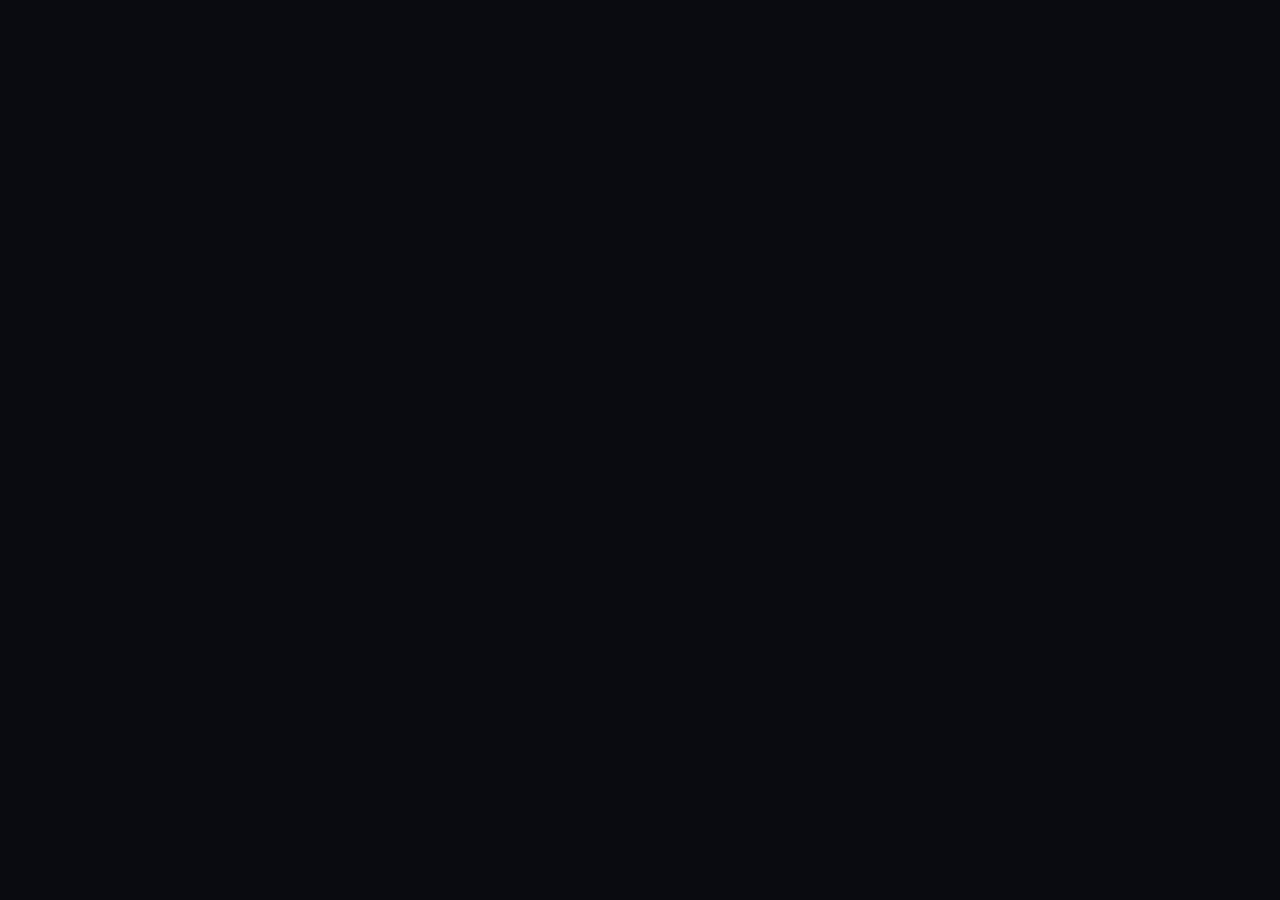
==== index.html @ 3b11a696 "improve mobile responsiveness" ====
<!DOCTYPE html>
<html lang="en" class="antialiased">
<head>
    <meta charset="UTF-8">
    <meta name="viewport" content="width=device-width, initial-scale=1.0">
    <meta
  name="description"
  content="Shopify development, tiktok Ad Account, product research, supplier sourcing, paid advertising, and eCommerce growth systems built to scale modern brands."
/>  

<meta
  name="keywords"
  content="Shopify Development, Meta Ads, TikTok Ads, TikTok Ad Account, Marketing, Product Research, Ecommerce Growth, Ecommerce Agency, Shopify Store Setup, Pakistan Ecommerce Agency"
/>

<meta name="author" content="Ecomify Media" />
    <title>Ecomify Media | eCommerce Growth Architecture</title>
  <link rel="icon" href="favicon.jpeg" />
 
    <script crossorigin src="https://unpkg.com/react@18/umd/react.production.min.js"></script>
    <script crossorigin src="https://unpkg.com/react-dom@18/umd/react-dom.production.min.js"></script>
    
    <script src="https://unpkg.com/@babel/standalone/babel.min.js"></script>
 
    <script src="https://cdn.tailwindcss.com"></script>
    <script>
        tailwind.config = {
            theme: {
                extend: {
                    colors: {
                        bgMain: '#090B10',
                        surface: '#111827',
                        elevated: '#182235',
                        brandBlue: '#2563EB',
                        brandBlueHover: '#1D4ED8',
                        brandBlueGlow: '#60A5FA',
                        brandGreen: '#22C55E',
                        brandGreenGlow: '#4ADE80',
                        brandGreenDark: '#16A34A',
                        textMain: '#F8FAFC',
                        textSec: '#CBD5E1',
                        textMuted: '#64748B',
                    },
                    fontFamily: {
                        sans: ['"Inter"', 'sans-serif'],
                        display: ['"Space Grotesk"', 'sans-serif'],
                    },
                    letterSpacing: {
                        'mega-tight': '-0.05em',
                    }
                }
            }
        }
    </script>

    <!-- Fonts -->
    <link href="https://fonts.googleapis.com/css2?family=Inter:wght@300;400;500&family=Space+Grotesk:wght@300;400;500;600;700&display=swap" rel="stylesheet">

    <!-- GSAP & Lenis -->
    <script src="https://cdnjs.cloudflare.com/ajax/libs/gsap/3.12.2/gsap.min.js"></script>
    <script src="https://cdnjs.cloudflare.com/ajax/libs/gsap/3.12.2/ScrollTrigger.min.js"></script>
    <script src="https://cdn.jsdelivr.net/gh/studio-freight/lenis@1.0.29/bundled/lenis.min.js"></script>

    <style>
        body {
            background-color: #090B10;
            color: #F8FAFC;
            overflow-x: hidden; /* Strict prevention of horizontal scroll */
            cursor: none;
            margin: 0;
            font-family: 'Inter', sans-serif;
            -webkit-font-smoothing: antialiased;
            -moz-osx-font-smoothing: grayscale;
        }

        /* Noise Overlay */
        .noise-overlay {
            position: fixed;
            top: 0; left: 0; width: 100vw; height: 100vh;
            pointer-events: none;
            z-index: 9998;
            opacity: 0.04;
            background-image: url("data:image/svg+xml,%3Csvg viewBox='0 0 200 200' xmlns='http://www.w3.org/2000/svg'%3E%3Cfilter id='noiseFilter'%3E%3CfeTurbulence type='fractalNoise' baseFrequency='0.65' numOctaves='3' stitchTiles='stitch'/%3E%3Cfilter%3E%3Crect width='100%25' height='100%25' filter='url(%23noiseFilter)'/%3E%3C/svg%3E");
        }

        #cursor {
            position: fixed;
            top: 0; left: 0;
            width: 12px; height: 12px;
            background-color: white;
            border-radius: 50%;
            pointer-events: none;
            z-index: 9999;
            transform: translate(-50%, -50%);
            mix-blend-mode: difference;
            will-change: transform, width, height;
            transition: width 0.3s cubic-bezier(0.16, 1, 0.3, 1), 
                        height 0.3s cubic-bezier(0.16, 1, 0.3, 1);
        }

        #cursor.hovered {
            width: 48px;
            height: 48px;
            mix-blend-mode: difference;
            background-color: white;
        }

        /* Hide Scrollbar */
        ::-webkit-scrollbar { width: 0px; background: transparent; }

        /* Premium Service Row Specifics */
        .premium-service-row {
            background: transparent;
        }
        
        @media (prefers-reduced-motion:no-preference) {
            .premium-service-row {
                transition:
                    background-color .45s ease,
                    transform .45s ease;
            }
            
        }
@media (hover: none), (pointer: coarse) {

    body {
        cursor: auto !important;
    }

    #cursor {
        display: none !important;
    }
}
        .proof-item {
    will-change: transform;
}

.proof-item img {
    backface-visibility: hidden;
    transform: translateZ(0);
}
html {
    overflow-x: hidden;
}
    </style>
</head>
<body>
    <div id="root"></div>
    <div className="noise-overlay"></div>

    <script type="text/babel">
        const { useState, useEffect, useRef, useLayoutEffect } = React;

        // --- HOOKS ---

        const useSmoothScroll = () => {
            useEffect(() => {
                const lenis = new Lenis({ duration: 1.2, smooth: true, lerp: 0.1 });
                gsap.registerPlugin(ScrollTrigger);
                function raf(time) { lenis.raf(time); requestAnimationFrame(raf); }
                requestAnimationFrame(raf);
            }, []);
        };

        // const useCursor = () => {
        //     const cursorRef = useRef(null);
        //     useEffect(() => {
        //         const cursor = cursorRef.current;
        //         if(!cursor) return;
                
        //         const moveCursor = (e) => {
        //             cursor.style.transform = `translate(${e.clientX}px, ${e.clientY}px) translate(-50%, -50%)`;
        //         };

        //         const handleMouseOver = (e) => {
        //             const target = e.target.closest('a, button, .hover-trigger, .premium-service-row');
        //             if (target) {
        //                 cursor.classList.add('hovered');
        //             } else {
        //                 cursor.classList.remove('hovered');
        //             }
        //         };

        //         window.addEventListener('mousemove', moveCursor);
        //         window.addEventListener('mouseover', handleMouseOver);
        //         return () => {
        //             window.removeEventListener('mousemove', moveCursor);
        //             window.removeEventListener('mouseover', handleMouseOver);
        //         };
        //     }, []);
        //     return cursorRef;
        // };
const useCursor = () => {
    const cursorRef = useRef(null);

    useEffect(() => {
        const isTouchDevice =
            window.matchMedia("(hover: none)").matches ||
            navigator.maxTouchPoints > 0;

        const cursor = cursorRef.current;

        if (!cursor) return;

        // Mobile & tablet
        if (isTouchDevice) {
            cursor.style.display = "none";
            document.body.style.cursor = "auto";
            return;
        }

        // Desktop only
        const moveCursor = (e) => {
            cursor.style.transform =
                `translate(${e.clientX}px, ${e.clientY}px) translate(-50%, -50%)`;
        };

        const handleMouseOver = (e) => {
            const target = e.target.closest(
                "a, button, .hover-trigger, .premium-service-row"
            );

            if (target) {
                cursor.classList.add("hovered");
            } else {
                cursor.classList.remove("hovered");
            }
        };

        window.addEventListener("mousemove", moveCursor);
        window.addEventListener("mouseover", handleMouseOver);

        return () => {
            window.removeEventListener("mousemove", moveCursor);
            window.removeEventListener("mouseover", handleMouseOver);
        };
    }, []);

    return cursorRef;
};
        const CustomCursor = () => {
            const cursorRef = useCursor();
            return <div ref={cursorRef} id="cursor" />;
        };

        // --- PREMIUM MAGNETIC BUTTON ---
        const MagneticButton = ({ children, className, brandGreen = false, onClick }) => {
            const ref = useRef(null);
            
            useLayoutEffect(() => {
                const element = ref.current;
                if(!element) return;
                
                const xTo = gsap.quickTo(element, "x", { duration: 0.6, ease: "power3.out" });
                const yTo = gsap.quickTo(element, "y", { duration: 0.6, ease: "power3.out" });
                
                const handleMouseMove = (e) => {
                    const rect = element.getBoundingClientRect();
                    const x = e.clientX - rect.left - rect.width / 2;
                    const y = e.clientY - rect.top - rect.height / 2;
                    xTo(x * 0.35);
                    yTo(y * 0.35);
                };

                const handleMouseLeave = () => {
                    gsap.killTweensOf(element);
                    gsap.to(element, {
                        x: 0,
                        y: 0,
                        duration: 0.45,
                        ease: "power3.out",
                        overwrite: true
                    });
                };

                element.addEventListener("mousemove", handleMouseMove);
                element.addEventListener("mouseleave", handleMouseLeave);
                
                return () => {
                    element.removeEventListener("mousemove", handleMouseMove);
                    element.removeEventListener("mouseleave", handleMouseLeave);
                };
            }, []);

            const baseClass = "relative inline-flex items-center justify-center px-8 py-4 rounded-full border transition-all duration-300 hover-trigger text-sm md:text-base";
           const greenClass = brandGreen
    ? "bg-brandGreenDark border-brandGreen text-white hover:bg-brandGreen hover:scale-105 shadow-[0_0_20px_rgba(34,197,94,0.3)]"
    : "bg-transparent border-brandBlue/70 text-white hover:text-white";
            return (
              <button
    ref={ref}
    className={`${baseClass} ${greenClass} ${className || ''} group overflow-hidden`}
    onClick={onClick}
>
    <span
        className="
            absolute inset-0
            bg-brandBlue
            scale-x-0
            origin-left
            transition-transform
            duration-500
            ease-out
            group-hover:scale-x-100
        "
    />

    <span className="relative z-10 flex items-center gap-3">
        {children}

        <span className="
            transition-transform
            duration-300
            group-hover:translate-x-1
        ">
            →
        </span>
    </span>
</button>
            );
        };

        // --- SECTIONS ---

        // FIXED MOBILE NAV COMPONENT (USING BUTTON)
        const MorphingNavTrigger = ({ isOpen, setIsOpen }) => {

            const btnRef = useRef(null);
            const line1 = useRef(null);
            const line2 = useRef(null);

            useLayoutEffect(() => {
                const l1 = line1.current;
                const l2 = line2.current;
                if (!l1 || !l2) return;

                // State Machine Logic for Morphing
                const duration = 0.35;
               const ease = "power3.inOut";

                if (isOpen) {
                    // Morph to X
                   gsap.to(l1, {
    y: 5,
    rotation: 45,
    width: 24,
    duration: 0.5,
    ease
});

gsap.to(l2, {
    y: -5,
    rotation: -45,
    width: 24,
    duration: 0.5,
    ease
});
                  
                } else {
    gsap.to(l1, {
        y: 0,
        rotation: 0,
        width: 24,
        duration: 0.5,
        ease
    });

    gsap.to(l2, {
        y: 0,
        rotation: 0,
        width: 16,
        duration: 0.5,
        ease
    });
}
            }, [isOpen]);

            // Hover Animation
            // const handleMouseEnter = () => {
            //     if (!isOpen) {
            //         gsap.to([l1, l2], { x: 2, duration: 0.3, ease: "power2.out" });
            //     }
            // };
            
            
            // const handleMouseLeave = () => {
            //     if (!isOpen) {
            //         gsap.to([l1, l2], { x: 0, duration: 0.3, ease: "power2.out" });
            //     }
            // };
            const handleMouseEnter = () => {
    const l1 = line1.current;
    const l2 = line2.current;

    if (!l1 || !l2 || isOpen) return;

    gsap.to([l1, l2], {
        x: 2,
        duration: 0.3,
        ease: "power2.out"
    });
};

const handleMouseLeave = () => {
    const l1 = line1.current;
    const l2 = line2.current;

    if (!l1 || !l2 || isOpen) return;

    gsap.to([l1, l2], {
        x: 0,
        duration: 0.3,
        ease: "power2.out"
    });
};

            return (
                <button 
                    ref={btnRef}
                    className="md:hidden relative w-12 h-12 rounded-full border border-white/10 bg-white/[0.04] backdrop-blur-md hover:border-white/20 transition-colors z-50 flex items-center justify-center overflow-hidden hover-trigger"
                    onClick={() => setIsOpen(!isOpen)}
                    onMouseEnter={handleMouseEnter}
                    onMouseLeave={handleMouseLeave}
                >
                    <span ref={line1} className="absolute h-[2px] w-6 bg-white/80 left-3 top-[15px]" />
                    <span ref={line2} className="absolute h-[2px] w-4 bg-white/80 left-3 top-[25px]" />
                </button>
            );
        };

        const Navbar = () => {
            const [isOpen, setIsOpen] = useState(false);
            const menuRef = useRef(null);

            useLayoutEffect(() => {
                const menu = menuRef.current;
                if (!menu) return;
                
                if (isOpen) {
                    gsap.fromTo(menu, 
                        { opacity: 0, y: -12, pointerEvents: "none" },
                        { opacity: 1, y: 0, pointerEvents: "auto", duration: 0.35, ease: "cubic-bezier(.22,1,.36,1)" }
                    );
                } else {
                    gsap.to(menu, { opacity: 0, y: -12, duration: 0.2, ease: "power2.in", pointerEvents: "none" });
                }
            }, [isOpen]);

            return (
                <nav className="fixed top-0 left-0 w-full z-40 px-8 py-6 flex justify-between items-center ">
                    {/* Explicit pointer-events-auto on Logo */}
                    <div className="text-2xl font-display font-bold tracking-tighter text-white pointer-events-auto" onClick={() => window.scrollTo(0,0)}>Ecomify Media</div>

                    {/* Desktop Links */}
                    <div className="hidden md:flex gap-8 font-mono text-xs text-white tracking-widest uppercase">
                        <a href="#work" className="hover:text-brandBlue transition-colors pointer-events-auto">Work</a>
                        <a href="#services" className="hover:text-brandBlue transition-colors pointer-events-auto">Services</a>
                        <a href="#Contact" className="hover:text-brandBlue transition-colors pointer-events-auto">Contact</a>
                    </div>

                    {/* Mobile Trigger - Now a BUTTON */}
                    <MorphingNavTrigger isOpen={isOpen} setIsOpen={setIsOpen} />

                    {/* Mobile Menu Panel */}
                    <div 
                        ref={menuRef}
                        className="absolute top-full right-8 mt-4 w-64 bg-surface/95 backdrop-blur-xl border border-white/10 rounded-2xl p-6 shadow-2xl md:hidden pointer-events-none opacity-0"
                    >
                        <div className="flex flex-col space-y-6 font-display font-semibold text-white text-lg">
                            <a 
                                href="#work" 
                                onClick={() => setIsOpen(false)}
                                className="hover:text-brandBlue transition-colors flex items-center justify-between"
                            >
                                Work <span className="text-xs font-mono font-normal opacity-40">01</span>
                            </a>
                            <a 
                                href="#services" 
                                onClick={() => setIsOpen(false)}
                                className="hover:text-brandBlue transition-colors flex items-center justify-between"
                            >
                                Services <span className="text-xs font-mono font-normal opacity-40">02</span>
                            </a>
                            <a 
                           //bring to the section just before footer
                                href="#Contact" 
                                onClick={() => setIsOpen(false)}
                                className="hover:text-brandBlue transition-colors flex items-center justify-between"
                            >
                                Get in Touch <span className="text-xs font-mono font-normal opacity-40">03</span>
                            </a>
                        </div>
                    </div>
                </nav>
            );
        };

        const FloatingWhatsApp = () => (
            <div className="fixed bottom-8 right-8 z-50">
                <a 
                    href="https://wa.me/message/2W4JEIXCHLOKF1" 
                    target="_blank"
                    className="brand-green hover-trigger flex items-center justify-center w-14 h-14 rounded-full bg-brandGreen text-white shadow-[0_0_20px_rgba(34,197,94,0.4)] hover:bg-brandGreenDark transition-all duration-300 hover:scale-110"
                >
                 <svg
  className="w-6 h-6"
  fill="currentColor"
  viewBox="0 0 24 24"
>
  <path d="M20.52 3.48A11.82 11.82 0 0 0 12.02 0C5.39 0 .02 5.37.02 12c0 2.11.55 4.18 1.59 6.01L0 24l6.18-1.62A11.95 11.95 0 0 0 12.02 24C18.65 24 24 18.63 24 12c0-3.19-1.24-6.19-3.48-8.52ZM12.02 21.82a9.77 9.77 0 0 1-4.98-1.37l-.36-.21-3.67.96.98-3.58-.24-.37A9.82 9.82 0 1 1 12.02 21.82Zm5.39-7.33c-.29-.15-1.72-.85-1.99-.95-.27-.1-.47-.15-.67.15-.2.29-.77.95-.94 1.14-.17.2-.35.22-.64.08-.29-.15-1.24-.46-2.36-1.47-.87-.77-1.46-1.72-1.63-2.01-.17-.29-.02-.45.13-.59.13-.13.29-.35.44-.52.15-.17.2-.29.3-.49.1-.2.05-.37-.02-.52-.08-.15-.67-1.62-.92-2.22-.24-.58-.49-.5-.67-.51h-.57c-.2 0-.52.08-.79.37-.27.29-1.04 1.01-1.04 2.47 0 1.46 1.06 2.87 1.21 3.07.15.2 2.08 3.17 5.04 4.45.7.3 1.25.48 1.68.62.71.22 1.36.19 1.87.11.57-.08 1.72-.7 1.97-1.38.24-.68.24-1.27.17-1.39-.08-.12-.27-.2-.56-.35Z" />
</svg>   </a>
            </div>
        );

        const Hero = () => {
            const textRef = useRef(null);
            const subRef = useRef(null);
            const ctaRef = useRef(null);

            useLayoutEffect(() => {
                const ctx = gsap.context(() => {
                    const tl = gsap.timeline();

                    tl.to(textRef.current, { opacity: 1, scale: 1, duration: 0.2, ease: "power2.out" })
                    
                    .to(textRef.current, { 
                          opacity: 0, 
                          y: -10, 
                          scale: 1.1,
                          duration: 0.15, 
                          ease: "power2.inOut",
                          onComplete: () => { textRef.current.innerText = "LAUNCH."; }
                      })
                      .set(textRef.current, { y: 10, scale: 0.9 })
                      .to(textRef.current, { opacity: 1, y: 0, scale: 1, duration: 0.2, ease: "power2.out" })

                    .to(textRef.current, { 
                          opacity: 0, 
                          y: -10, 
                          scale: 1.1,
                          duration: 0.15, 
                          ease: "power2.inOut",
                          onComplete: () => { textRef.current.innerText = "SCALE."; }
                      })
                      .set(textRef.current, { y: 10, scale: 0.9 })
                      .to(textRef.current, { opacity: 1, y: 0, scale: 1, duration: 0.2, ease: "power2.out" })

                      .to(textRef.current, { 
                          opacity: 0, 
                          scale: 0.8, 
                          filter: "blur(10px)",
                          duration: 0.3, 
                          ease: "power2.inOut",
                          onComplete: () => { 
                              textRef.current.innerText = "Build an eCommerce Business That Sells.";
                              textRef.current.className = "font-display font-bold text-4xl md:text-6xl text-center text-white leading-tight max-w-5xl mx-auto tracking-tight";
                          }
                      })
                      .set(textRef.current, { y: 20, opacity: 0, scale: 1.1, filter: "blur(0px)" })
                      
                      .to(textRef.current, { opacity: 1, scale: 1, y: 0, duration: 0.5, ease: "back.out(1.7)" })
                      
                      .fromTo(subRef.current, { opacity: 0, y: 20 }, { opacity: 1, y: 0, duration: 0.5 }, "<0.1")
                      .fromTo(ctaRef.current, { opacity: 0, y: 20 }, { opacity: 1, y: 0, duration: 0.5 }, "<0.1");

                }, textRef);
                return () => ctx.revert();
            }, []);

            return (
                <section className="relative w-full h-screen flex flex flex-col justify-center items-center overflow-hidden bg-bgMain">
                    <div className="absolute top-1/2 left-1/2 -translate-x-1/2 -translate-y-1/2 w-[60vw] h-[60vw] bg-brandBlue/10 rounded-full blur-[120px] pointer-events-none"></div>
                    
                    {/* Initial state: text-[15vw] */}
                    <h1 ref={textRef} className="font-display font-bold text-[15vw] leading-[0.85] text-white tracking-tighter opacity-0">
                        BUILD.
                    </h1>
                    
                    <p ref={subRef} className="mt-8 font-sans text-xl text-textSec font-light max-w-xl text-center">
                        eCommerce growth without the trial and error.
                    </p>

                    <div ref={ctaRef} className="mt-12 opacity-0">
                        <a
    href="https://wa.me/message/2W4JEIXCHLOKF1"
    target="_blank"
    rel="noopener noreferrer">
                        <MagneticButton>Start The Conversation</MagneticButton>
                        </a>
                    </div>

                    <div className="absolute bottom-10 left-1/2 -translate-x-1/2 flex flex flex-col items-center gap-2 opacity-50">
                        <span className="text-[10px] font-mono tracking-widest uppercase">Scroll</span>
                        <div className="w-[1px] h-12 bg-gradient-to-b from white to-transparent"></div>
                    </div>
                </section>
            );
        };
        const PremiumServices = () => {
            const sectionRef = useRef(null);
            const [active, setActive] = useState(null);

            const services = [
                {
                    number: "01",
                    title: "Shopify Store Development",
                    desc: "Conversion-focused Shopify experiences built for speed, trust, and growth."
                },
                {
                    number: "02",
                    title: "Product Hunting & Research",
                    desc: "Market-backed product discovery using demand signals and competitor analysis."
                },
                {
                    number: "03",
                    title: "Product Listing & Optimization",
                    desc: "Listings engineered to improve click-through rate and purchase intent."
                },
                {
                    number: "04",
                    title: "Supplier & Sourcing Support",
                    desc: "Reliable sourcing workflows, supplier communication, and fulfillment support."
                },
                {
                    number: "05",
                    title: "Meta & TikTok Ad Accounts",
                    desc: "Infrastructure setup for scalable advertising and campaign deployment."
                },
                {
                    number: "06",
                    title: "Marketing & Ads Management",
                    desc: "Creative strategy, media buying, testing frameworks, and performance tracking."
                },
                {
                    number: "07",
                    title: "E-commerce Growth & Mentorship",
                    desc: "Hands-on guidance for founders looking to build long-term growth systems."
                }
            ];

            useLayoutEffect(() => {
                const rows = gsap.utils.toArray(".premium-service-row");

                gsap.fromTo(
                    rows,
                    {
                        opacity: 0,
                        y: 40
                    },
                    {
                        opacity: 1,
                        y: 0,
                        stagger: 0.12,
                        duration: 1,
                        ease: "power3.out",
                        scrollTrigger: {
                            trigger: sectionRef.current,
                            start: "top 75%"
                        }
                    }
                );
            }, []);

            const moveGlow = (e) => {
                const row = e.currentTarget;
                const glow = row.querySelector(".row-glow");
                
                const rect = row.getBoundingClientRect();
                glow.style.left = `${e.clientX - rect.left}px`;
                glow.style.top = `${e.clientY - rect.top}px`;
            };

            return (
                <section
                    ref={sectionRef}
                    id="services"
                    className="relative py-32 md:py-40 border-t border-white/5 bg-[#0D1117]"
                >
                    <div className="max-w-7xl mx-auto px-6">
                        <div className="mb-20">
                            <span className="font-mono text-xs tracking-[0.3em] text-brandBlue uppercase block mb-6">
                                What We Help With
                            </span>
                            <h2 className="text-5xl md:text-8xl font-display font-bold text-white leading-[0.95] tracking-tight max-w-5xl">
                                WE BUILD THE SYSTEMS
                                <br />
                                BEHIND ECOMMERCE GROWTH
                            </h2>
                        </div>

                        <div className="border-t border-white/10">
                            {services.map((service, index) => {
                                const isOpen = active === index;

                                return (
                                    <div
                                        key={index}
                                        onMouseMove={moveGlow}
                                        onMouseEnter={() => setActive(index)}
                                        onMouseLeave={() => setActive(null)}
                                        onClick={() => setActive(isOpen ? null : index)}
                                        className="premium-service-row group relative overflow-hidden border-b border-white/10 cursor-pointer"
                                    >
                                        <div className="row-glow absolute w-64 h-64 rounded-full bg-brandBlue/10 blur-[80px] pointer-events-none -translate-x-1/2 -translate-y-1/2 opacity-0 group-hover:opacity-100 transition-opacity duration-500" />

                                        <div className={`
                                            relative z-10
                                            flex flex-col md:flex-row
                                            justify-between
                                            md:items-center
                                            px-0
                                            py-8 md:py-0
                                            md:h-[120px]
                                            transition-all duration-500
                                            ${isOpen ? "bg-white/[0.03]" : ""}
                                        `}>
                                            
                                            <div className="flex items-center gap-8">
                                                <span className="text-2xl md:text-3xl font-display text-white/30 select-none">
                                                    {service.number}
                                                </span>
                                                <h3 className={`
                                                    text-2xl md:text-5xl
                                                    font-display font-semibold
                                                    text-white
                                                    tracking-tight
                                                    transition-all duration-500
                                                    ${isOpen ? "translate-x-2" : ""}
                                                `}>
                                                    {service.title}
                                                </h3>
                                            </div>

                                            <div className="flex items-center gap-6 mt-4 md:mt-0 overflow-hidden">
                                                <p className={`
                                                    max-w-md text-textSec text-sm md:text-base
                                                    transition-all duration-500
                                                    ${isOpen ? "opacity-100 max-h-20" : "opacity-0 max-h-0 md:max-h-20 md:group-hover:opacity-100"}
                                                `}>
                                                    {service.desc}
                                                </p>
                                               
                                            </div>

                                        </div>
                                    </div>
                                );
                            })}
                        </div>
                    </div>
                </section>
            );
        };

        // const ProofWall = () => {
        //     const containerRef = useRef(null);
        //     const proofs = [
        //         { type: 'chat', height: 'h-64', title: 'Client Success' },
        //         { type: 'graph', height: 'h-80', title: 'Revenue Spike' },
        //         { type: 'review', height: 'h-56', title: '5 Star Review' },
        //         { type: 'dash', height: 'h-72', title: 'Dashboard' },
        //         { type: 'chat', height: 'h-60', title: 'Strategy Call' },
        //         { type: 'graph', height: 'h-64', title: 'ROAS 4.5x' },
        //     ];

        //     useLayoutEffect(() => {
        //         const el = containerRef.current;
        //         if(!el) return;
        //         const items = el.querySelectorAll('.proof-item');
        //         gsap.fromTo(items, 
        //             { y: 100, opacity: 0 },
        //             { 
        //                 y: 0, 
        //                 opacity: 1, 
        //                 stagger: 0.2, 
        //                 duration: 1.2, 
        //                 ease: "power3.out",
        //                 scrollTrigger: {
        //                     trigger: el,
        //                     start: "top 85%", 
        //                     end: "bottom center",
        //                     toggleActions: "play none none reverse"
        //                 }
        //             }
        //         );
        //     }, []);

        //     return (
        //         <section ref={containerRef} className="relative w-full py-32 bg-bgMain border-t border-white/5">
        //             <div className="max-w-7xl mx-auto px-6 mb-16 flex justify-between items-end">
        //                 <h2 className="text-4xl font-display font-bold text-white">Proof Wall.</h2>
        //                 <p className="font-mono text-brandBlue hidden md:block">NO FILTER. JUST RESULTS.</p>
        //             </div>

        //             <div className="max-w-7xl mx-auto px-6 columns-1 md:columns-3 gap-8 space-y-8">
        //                 {proofs.map((p, i) => (
        //                     <div key={i} className={`break-inside-avoid bg-elevated rounded-lg border border-white/5 overflow-hidden shadow-lg ${p.height}`}>
        //                         <div className="w-full h-full p-4 flex flex-col">
        //                             <div className="flex gap-2 mb-4 opacity-50">
        //                                 <div className="w-3 h-3 rounded-full bg-red-500"></div>
        //                                 <div className="w-3 h-3 rounded-full bg-yellow-500"></div>
        //                                 <div className="w-3 h-3 rounded-full bg-green-500"></div>
        //                             </div>
        //                             <div className="flex-1 bg-surface/50 rounded relative">
        //                                 {p.type === 'chat' && (
        //                                     <div className="absolute bottom-4 left-4 right-4 space-y-2">
        //                                         <div className="bg-white/10 p-2 rounded-tr-lg rounded-br-lg rounded-bl-lg w-3/4 text-xs text-white/70">Are we seeing sales today?</div>
        //                                         <div className="bg-brandBlue p-2 rounded-tl-lg rounded-tr-lg rounded-bl-lg w-3/4 ml-auto text-xs text-white text-right">Yes, 12 orders already!</div>
        //                                     </div>
        //                                 )}
        //                                 {p.type === 'graph' && (
        //                                     <div className="absolute inset-0 flex items-end justify-between px-4 pb-4">
        //                                         {[40, 60, 30, 80, 50, 90].map((h, idx) => (
        //                                             <div key={idx} className="w-4 bg-brandBlue/80 rounded-t" style={{ height: `${h}%` }}></div>
        //                                         ))}
        //                                     </div>
        //                                 )}
        //                                 {(p.type === 'review' || p.type === 'dash') && (
        //                                     <div className="absolute inset-4 border border-dashed border-white/10 rounded flex items-center justify-center">
        //                                         <span className="font-mono text-xs text-textMuted">[DATA VISUALIZATION]</span>
        //                                     </div>
        //                                 )}
        //                             </div>
        //                             <div className="mt-4 font-mono text-xs text-brandGreenGlow uppercase tracking-widest">{p.title}</div>
        //                         </div>
        //                     </div>
        //                 ))}
        //             </div>
        //         </section>
        //     );
        // };
// const ProofWall = () => {
//     const containerRef = useRef(null);

//     const reviews = [
//         "public/reviews/review1.jpeg",
//         "public/reviews/review2.jpeg",
//         "public/reviews/review3.jpeg",
//         "public/reviews/review4.jpeg",
//         "public/reviews/review6.jpeg",
//         "public/reviews/review7.jpeg",
//         "public/reviews/review8.jpeg",
//     ];

//     useLayoutEffect(() => {
//         const el = containerRef.current;
//         if (!el) return;

//         const items = el.querySelectorAll('.proof-item');

//         gsap.fromTo(
//             items,
//             {
//                 y: 80,
//                 opacity: 0
//             },
//             {
//                 y: 0,
//                 opacity: 1,
//                 stagger: 0.12,
//                 duration: 1,
//                 ease: "power3.out",
//                 scrollTrigger: {
//                     trigger: el,
//                     start: "top 85%",
//                     toggleActions: "play none none reverse"
//                 }
//             }
//         );
//     }, []);

//     return (
//         <section
//             ref={containerRef}
//             className="relative w-full py-32 bg-bgMain border-t border-white/5"
//         >
//             <div className="max-w-7xl mx-auto px-6 mb-16 flex justify-between items-end">
//                 <div>
//                     <p className="font-mono text-xs tracking-[0.3em] text-brandBlue uppercase mb-4">
//                         Social Proof
//                     </p>

//                     <h2 className="text-4xl md:text-6xl font-display font-bold text-white">
//                         Real Client Results.
//                     </h2>
//                 </div>

//                 <p className="font-mono text-brandBlue hidden md:block">
//                     REAL CONVERSATIONS. REAL RESULTS.
//                 </p>
//             </div>

//             <div className="max-w-7xl mx-auto px-6 columns-1 sm:columns-2 lg:columns-3 gap-6 space-y-6">
//                 {reviews.map((src, i) => (
//                     <div
//                         key={i}
//                         className="proof-item break-inside-avoid mb-6"
//                     >
//                         <div className="overflow-hidden rounded-3xl border border-white/10 bg-elevated shadow-2xl">
//                             <img
//                                 src={src}
//                                 alt={`Client review ${i + 1}`}
//                                 className="w-full h-auto block"
//                                 loading="lazy"
//                             />
//                         </div>
//                     </div>
//                 ))}
//             </div>
//         </section>
//     );
// };
        const ProofWall = () => {
    const containerRef = useRef(null);

    const reviews = [
        "public/reviews/review1.jpeg",
        "public/reviews/review2.jpeg",
        "public/reviews/review3.jpeg",
        "public/reviews/review4.jpeg",
        "public/reviews/review6.jpeg",
        "public/reviews/review7.jpeg",
        "public/reviews/review8.jpeg",
    ];

    useLayoutEffect(() => {
        const el = containerRef.current;
        if (!el) return;

        const items = el.querySelectorAll(".proof-item");

        // Reveal animation
        gsap.fromTo(
            items,
            {
                clipPath: "inset(0 0 100% 0)",
                y: 40,
            },
            {
                clipPath: "inset(0 0 0% 0)",
                y: 0,
                stagger: 0.12,
                duration: 1.2,
                ease: "power3.out",
                scrollTrigger: {
                    trigger: el,
                    start: "top 85%",
                    toggleActions: "play none none reverse",
                },
            }
        );

        // Parallax drift
        items.forEach((item, i) => {
            const offset = i % 2 === 0 ? 25 : -25;

            gsap.to(item, {
                y: offset,
                ease: "none",
                scrollTrigger: {
                    trigger: item,
                    start: "top bottom",
                    end: "bottom top",
                    scrub: 1,
                },
            });
        });

        return () => {
            ScrollTrigger.getAll().forEach((st) => st.kill());
        };
    }, []);

    const handleMouseMove = (e) => {
        const rect = e.currentTarget.getBoundingClientRect();

        const x = e.clientX - rect.left;
        const y = e.clientY - rect.top;

        e.currentTarget.style.setProperty("--mouse-x", `${x}px`);
        e.currentTarget.style.setProperty("--mouse-y", `${y}px`);
    };

    return (
        <section
            ref={containerRef}
            className="relative w-full py-32 bg-bgMain border-t border-white/5"
        >
            <div className="max-w-7xl mx-auto px-6 mb-16 flex justify-between items-end">
                <div>
                 
                    

<h2 className="text-4xl md:text-6xl font-display font-bold text-white">
    Real Conversations.
    <br />
    Real Results.
</h2>
                </div>

                <p className="font-mono text-brandBlue hidden md:block">
                    See what our clients are saying about working with us. NO FILTERS.
                </p>
            </div>

            <div className="max-w-7xl mx-auto px-6 columns-1 sm:columns-2 lg:columns-3 gap-6 space-y-6">
                {reviews.map((src, i) => (
                    <div
                        key={i}
                        className="proof-item break-inside-avoid mb-6 will-change-transform"
                    >
                        <div
                            className="group relative overflow-hidden rounded-3xl border border-white/10 bg-elevated shadow-2xl"
                            onMouseMove={handleMouseMove}
                        >
                            {/* Spotlight */}
                            <div
                                className="
                                    pointer-events-none
                                    absolute
                                    inset-0
                                    opacity-0
                                    transition-opacity
                                    duration-500
                                    group-hover:opacity-100
                                "
                                style={{
                                    background:
                                        "radial-gradient(300px circle at var(--mouse-x) var(--mouse-y), rgba(255,255,255,0.08), transparent 60%)",
                                }}
                            />

                            <img
                                src={src}
                                alt={`Client review ${i + 1}`}
                                loading="lazy"
                                className="block w-full h-auto select-none"
                            />
                        </div>
                    </div>
                ))}
            </div>
        </section>
    );
};

const AnimatedCounter = ({ value, suffix = "", duration = 2.5, prefix = "" }) => {
            const elementRef = useRef(null);
            const counterRef = useRef({ val: 0 });
            const ctxRef = useRef(gsap.context(() => {}, elementRef.current));

            useLayoutEffect(() => {
                const el = elementRef.current;
                if(!el) return;
                
                ctxRef.current = gsap.context(() => {
                    ScrollTrigger.create({
                        trigger: el,
                        start: "top 85%", 
                        onEnter: () => {
                            gsap.killTweensOf(counterRef.current); 
                            gsap.to(counterRef.current, {
                                val: value,
                                duration: duration,
                                ease: "power2.out",
                                snap: { val: Number.isInteger(value) ? 1 : 0.1 }, 
                                onUpdate: () => {
                                    const displayVal = Number.isInteger(value) ? Math.round(counterRef.current.val) : counterRef.current.val.toFixed(1);
                                    el.innerText = prefix + displayVal + suffix;
                                }
                            });
                        },
                        onLeaveBack: () => {
                            gsap.killTweensOf(counterRef.current);
                            gsap.to(counterRef.current, {
                                val: 0,
                                duration: 1,
                                onUpdate: () => {
                                    el.innerText = prefix + Math.round(counterRef.current.val) + suffix;
                                }
                            });
                        }
                    });
                }, el);
                
                return () => ctxRef.current.revert();
            }, [value, suffix, duration, prefix]);

            return <span ref={elementRef}>{prefix}0{suffix}</span>;
        };

        const Results = () => {
            const stats = [
                { val: 1000, suffix: "+", label: "AD Accounts Delivered" },
                { val: 5.2, suffix: "CR+", label: "Total Revenue Generated", }, 
                { val: 100, suffix: "%", label: "Focus On Growth" }
            ];

            return (
                <section className="w-full bg-[#0D1117] py-24 md:py-32 border-t border-white/5">
                    <div className="max-w-7xl mx-auto px-6 grid grid-cols-1 md:grid-cols-3 gap-12 h-full">
                        {stats.map((stat, i) => (
                            <div key={i} className="flex flex-col items-center justify-center text-center border border-white/5 bg-surface/30 rounded-2xl p-8 min-h-[300px]">
                                <h2 className="text-6xl md:text-8xl font-display font-bold text-white leading-none tracking-tighter mb-4">
                                    <AnimatedCounter value={stat.val} suffix={stat.suffix} prefix={stat.prefix} />
                                </h2>
                                <p className="mt-4 font-mono text-brandBlue tracking-widest uppercase text-xs md:text-sm whitespace-nowrap">{stat.label}</p>
                            </div>
                        ))}
                    </div>
                </section>
            );
        };
const SectionDivider = () => {
    const dividerRef = React.useRef(null);

    React.useEffect(() => {
        gsap.to(dividerRef.current, {
            x: -150,
            ease: "none",
            scrollTrigger: {
                trigger: dividerRef.current,
                start: "top bottom",
                end: "bottom top",
                scrub: 1.5
            }
        });
    }, []);

    return (
        <div className="w-full py-8 bg-brandBlue overflow-hidden flex items-center border-y border-white/10">
            <div
                ref={dividerRef}
                className="flex whitespace-nowrap will-change-transform"
            >
                {[...Array(10)].map((_, i) => (
                    <span
                        key={i}
                        className="text-4xl font-display font-bold text-white mx-8 tracking-wider"
                    >
                      TIKTOK & META ADS • LEAD GENERATION • ECOMMERCE GROWTH • TIKTOK & META ADS • LEAD GENERATION • ECOMMERCE GROWTH
                    </span>
                ))}
            </div>
        </div>
    );
};

        // --- REVERTED & WORKING CASE STUDIES SECTION ---
        
        const CaseStudyVisual = ({ type, index }) => {
            return (
                <div className="relative w-full h-full min-h-[400px] group-hover:translate-y-[-8px] transition-transform duration-700 ease-out z-20">
                    
                    <div className="absolute inset-0 bg-brandBlue/5 rounded-3xl blur-3xl opacity-50 pointer-events-none"></div>

                    {type === 'bar' && (
                        <>
                            <div className="absolute top-0 right-0 w-3/4 h-2/3 bg-surface/80 backdrop-blur-md border border-white/10 rounded-2xl p-6 shadow-2xl z-20">
                                <div className="flex justify-between items-center mb-8">
                                    <div className="h-2 w-20 bg-white/20 rounded-full"></div>
                                    <div className="flex gap-2">
                                        <div className="h-8 w-8 rounded bg-brandBlue/20"></div>
                                        <div className="h-8 w-8 rounded bg-white/10"></div>
                                    </div>
                                </div>
                                <div className="flex items-end justify-between h-32 gap-4">
                                    {[40, 55, 35, 70, 50, 90, 75].map((h, i) => (
                                        <div key={i} className="w-full bg-gradient-to-t from-brandBlue/20 to-brandBlue rounded-t-sm relative">
                                            <div className="absolute -top-6 left-1/2 -translate-x-1/2 text-[10px] font-mono text-white/50 opacity-0 group-hover:opacity-100 transition-opacity">{h}%</div>
                                        </div>
                                    ))}
                                </div>
                            </div>
                            <div className="absolute bottom-0 left-0 w-1/2 h-1/3 bg-brandBlue/10 backdrop-blur-md border border-white/5 rounded-xl p-5 flex flex-col justify-center z-20">
                                <div className="text-xs font-mono text-textSec mb-1">Total ROAS</div>
                                <div className="text-4xl font-display font-bold text-white">8.2x</div>
                            </div>
                        </>
                    )}

                    {type === 'rate' && (
                        <>
                            <div className="absolute top-10 left-10 w-2/3 h-1/2 bg-surface/80 backdrop-blur-md border border-white/10 rounded-2xl p-6 shadow-2xl z-20">
                                <div className="flex items-center gap-4 mb-6">
                                    <div className="w-12 h-12 rounded-full border-4 border-brandBlue border-t-transparent"></div>
                                    <div>
                                        <div className="text-xs font-mono text-textSec">Conversion Rate</div>
                                        <div className="text-2xl font-display font-bold text-white">+146%</div>
                                    </div>
                                </div>
                                <div className="space-y-3">
                                    {[1,2,3].map(i => (
                                        <div key={i} className="h-2 bg-white/5 rounded-full overflow-hidden">
                                            <div className="h-full bg-brandGreen/60 w-[70%]"></div>
                                        </div>
                                    ))}
                                </div>
                            </div>
                            <div className="absolute bottom-10 right-0 w-1/3 h-1/3 bg-white/5 backdrop-blur-md border border-white/5 rounded-xl p-4 z-20">
                                <div className="text-3xl font-bold text-white mb-1">24s</div>
                                <div className="text-[10px] text-textSec uppercase tracking-wide">Avg. Session</div>
                            </div>
                        </>
                    )}

                    {type === 'line' && (
                        <>
                            <div className="absolute top-0 right-0 w-full h-3/4 bg-surface/80 backdrop-blur-md border border-white/10 rounded-2xl p-6 shadow-2xl flex flex-col z-20">
                                <div className="flex justify-between mb-4">
                                    <div className="text-xs font-mono text-textSec">REVENUE GROWTH</div>
                                    <div className="text-xs font-mono text-brandGreen">+312% YOY</div>
                                </div>
                                <div className="relative flex-1 w-full">
                                    <svg className="absolute inset-0 w-full h-full" preserveAspectRatio="none">
                                        <defs>
                                            <linearGradient id={`grad${index}`} x1="0%" y1="0%" x2="0%" y2="100%">
                                                <stop offset="0%" stopColor="#22C55E" stopOpacity="0.2" />
                                                <stop offset="100%" stopColor="#22C55E" stopOpacity="0" />
                                            </linearGradient>
                                        </defs>
                                        <path d="M0 250 Q 100 230, 200 150 T 400 50 V 300 H 0 Z" fill={`url(#grad${index})`} />
                                        <path d="M0 250 Q 100 230, 200 150 T 400 50" fill="none" stroke="#22C55E" strokeWidth="3" vectorEffect="non-scaling-stroke" />
                                    </svg>
                                </div>
                            </div>
                            <div className="absolute bottom-0 left-10 w-1/3 h-1/4 bg-brandGreen/10 backdrop-blur-md border border-brandGreen/20 rounded-xl flex items-center justify-center gap-3 z-20">
                                <div className="text-2xl font-bold text-white">PKR 84k</div>
                                <div className="text-xs font-mono text-brandGreen">MO</div>
                            </div>
                        </>
                    )}

                </div>
            );
        };

        const CaseStudy = ({ index, title, problem, solution, metrics, tags, visualType }) => {
            const containerRef = useRef(null);
            const visualRef = useRef(null);

            useLayoutEffect(() => {
                const container = containerRef.current;
                const visual = visualRef.current;
                if (!container) return;

                gsap.fromTo(container, 
                    { opacity: 0, y: 80, scale: 0.96 },
                    { 
                        opacity: 1, 
                        y: 0, 
                        scale: 1, 
                        duration: 1.2, 
                        ease: "power4.out",
                        scrollTrigger: {
                            trigger: container,
                            start: "top 75%", 
                            toggleActions: "play none none reverse"
                        }
                    }
                );

                if (visual) {
                    gsap.to(visual, {
                        y: -30, 
                        ease: "none",
                        scrollTrigger: {
                            trigger: container,
                            start: "top bottom",
                            end: "bottom top",
                            scrub: 1
                        }
                    });
                }
            }, []);

            return (
                <div ref={containerRef} className="min-h-[90vh] w-full border-b border-white/5 flex items-center relative overflow-visible px-6 md:px-0">
                    
                    {/* Background Number */}
                    <span className="absolute -top-20 -right-10 md:-top-40 md:-right-20 text-[80px] md:text-[120px] lg:text-[180px] font-display font-bold text-white/5 leading-none select-none z-0 pointer-events-none">
                        0{index}
                    </span>

                    <div className="max-w-7xl mx-auto px-6 md:px-6 w-full grid grid-cols-1 md:grid-cols-2 gap-12 md:gap-24 items-center z-10">
                        
                        <div className="order-2 md:order-1">
                            <div className="flex flex-wrap gap-3 mb-8">
                                {tags.map((tag, i) => (
                                    <span key={i} className="px-3 py-1 border border-white/10 rounded-full text-[10px] md:text-xs font-mono text-textSec uppercase tracking-wider bg-surface/50">
                                        {tag}
                                    </span>
                                ))}
                            </div>

                            <h2 className="text-4xl md:text-6xl font-display font-bold text-white mb-8 tracking-tight">
                                {title}
                            </h2>

                            <div className="space-y-8 mb-10">
                                <div>
                                    <h4 className="text-xs font-mono text-red-400 uppercase tracking-widest mb-2">The Problem</h4>
                                    <p className="text-lg text-textSec font-light leading-relaxed">{problem}</p>
                                </div>
                                <div>
                                    <h4 className="text-xs font-mono text-brandGreen uppercase tracking-widest mb-2">The Solution</h4>
                                    <p className="text-lg text-textSec font-light leading-relaxed">{solution}</p>
                                </div>
                            </div>

                            <div className="flex gap-8 border-t border-white/10 pt-6">
                                {metrics.map((m, i) => (
                                    <div key={i}>
                                        {(() => {
                                            const str = m.value;
                                            let val, prefix = "", suffix = "";
                                            
                                            if (str.startsWith('PKR')) {
                                                prefix = "PKR ";
                                                const numPart = str.slice(3);
                                                if (numPart.endsWith('k')) {
                                                    val = parseFloat(numPart);
                                                    suffix = "k";
                                                } else {
                                                    val = parseFloat(numPart);
                                                }
                                            } else if (str.endsWith('%')) {
                                                suffix = "%";
                                                val = parseFloat(str.replace('%', ''));
                                                if (str.startsWith('+')) prefix = "+";
                                            } else if (str.endsWith('x')) {
                                                suffix = "x";
                                                val = parseFloat(str.replace('x', ''));
                                            } else {
                                                val = parseFloat(str);
                                            }

                                            return (
                                                <div className="text-2xl md:text-3xl font-display font-bold text-white">
                                                    <AnimatedCounter 
                                                        value={val} 
                                                        suffix={suffix} 
                                                        prefix={prefix} 
                                                        duration={1.5} 
                                                    />
                                                </div>
                                            );
                                        })()}
                                        <div className="text-[10px] font-mono text-textSec uppercase mt-1">{m.label}</div>
                                    </div>
                                ))}
                            </div>
                        </div>

                        <div className="order-1 md:order-2 relative min-h-[400px] md:min-h-[500px] w-full group">
                            <div ref={visualRef} className="w-full h-full">
                                <CaseStudyVisual type={visualType} index={index} />
                            </div>
                        </div>

                    </div>
                </div>
            );
        };

        const CaseStudies = () => {
            const studies = [
                {
                    index: 1,
                    title: "Urban Women's Wear",
                    problem: "No consistent acquisition system. Traffic was erratic and ad spend was inefficient.",
                    solution: "Store optimization + Meta ads scaling. We rebuilt the funnel and implemented a structured testing framework.",
                    metrics: [
                        { value: "8.2x", label: "ROAS" },
                        { value: "+217%", label: "Revenue" }
                    ],
                    tags: ["Fashion", "Meta Ads", "Shopify", "6 Months"],
                    visualType: "bar"
                },
                {
                    index: 2,
                    title: "Home Done Store",
                    problem: "High traffic volume with zero sales. The landing page wasn't communicating value.",
                    solution: "Landing page redesign and offer strategy. Focused on trust signals and clearer CTAs.",
                    metrics: [
                        { value: "+146%", label: "Conversion" },
                        { value: "-40%", label: "CPA" }
                    ],
                    tags: ["Home Decor", "CRO", "Design", "3 Months"],
                    visualType: "rate"
                },
                {
                    index:3,
                    title: "Royal Souk",
                    problem: "No scalable growth process. Revenue plateaued after initial launch phase.",
                    solution: "Creative testing system and paid acquisition. Rotated creatives weekly to combat fatigue.",
                    metrics: [
                        { value: "+312%", label: "Revenue" },
                        { value: "PKR84k", label: "Mo. Rev" }
                    ],
                    tags: ["General Store", "TikTok", "Strategy", "8 Months"],
                    visualType: "line"
                }
            ];

            return (
                <section id="work" className="w-full bg-bgMain border-t border-white/5 py-32">
                    <div className="max-w-7xl mx-auto px-6 mb-32 text-center">
                        <span className="font-mono text-xs tracking-[0.3em] text-brandBlue uppercase block mb-6">
                            Selected Work
                        </span>
                        <h2 className="text-5xl md:text-7xl font-display font-bold text-white tracking-tight">
                            Brands We Helped Grow
                        </h2>
                    </div>

                    <div className="flex flex-col">
                        {studies.map((study) => (
                            <CaseStudy key={study.index} {...study} />
                        ))}
                    </div>
                </section>
            );
        };

        const FinalCTA = () => {
            const textRef = useRef(null);

            useLayoutEffect(() => {
                gsap.fromTo(textRef.current,
                    { opacity: 0, scale: 0.95 },
                    { opacity: 1, scale: 1, duration: 2, ease: "power2.out" }
                );
            }, []);

            return (
                //this section is the contact section, change the id to "contact" and add it to the nav links
                <section id="Contact"  className="contact w-full min-h-screen bg-[#0D1117] flex flex flex-col items-center justify-center relative overflow-hidden p-6">
                    <div className="absolute top-1/2 left-1/2 -translate-x-1/2 -translate-y-1/2 w-[50vw] h-[50vw] bg-brandGreen/10 rounded-full blur-[100px] pointer-events-none"></div>
                    
                    <h1 ref={textRef} className="text-5xl md:text-8xl lg:text-9xl font-display font-bold text-white text-center mb-16 leading-tight tracking-tighter">
                        Ready To Build<br/>Something That Sells?
                    </h1>

                    <div className="relative z-10">
                          <a
    href="https://wa.me/message/2W4JEIXCHLOKF1"
    target="_blank"
    rel="noopener noreferrer"
  >
                        <MagneticButton brandGreen className="px-12 py-6 text-2xl gap-4 rounded-full border border-brandGreen text-brandGreen hover:bg-brandGreen hover:text-white hover:shadow-[0_0_40px_rgba(34,197,94,0.5)] transition-transform duration-500 hover:scale-105">
                            Chat On WhatsApp
                           <svg
  className="w-6 h-6"
  fill="currentColor"
  viewBox="0 0 24 24"
>
  <path d="M20.52 3.48A11.82 11.82 0 0 0 12.02 0C5.39 0 .02 5.37.02 12c0 2.11.55 4.18 1.59 6.01L0 24l6.18-1.62A11.95 11.95 0 0 0 12.02 24C18.65 24 24 18.63 24 12c0-3.19-1.24-6.19-3.48-8.52ZM12.02 21.82a9.77 9.77 0 0 1-4.98-1.37l-.36-.21-3.67.96.98-3.58-.24-.37A9.82 9.82 0 1 1 12.02 21.82Zm5.39-7.33c-.29-.15-1.72-.85-1.99-.95-.27-.1-.47-.15-.67.15-.2.29-.77.95-.94 1.14-.17.2-.35.22-.64.08-.29-.15-1.24-.46-2.36-1.47-.87-.77-1.46-1.72-1.63-2.01-.17-.29-.02-.45.13-.59.13-.13.29-.35.44-.52.15-.17.2-.29.3-.49.1-.2.05-.37-.02-.52-.08-.15-.67-1.62-.92-2.22-.24-.58-.49-.5-.67-.51h-.57c-.2 0-.52.08-.79.37-.27.29-1.04 1.01-1.04 2.47 0 1.46 1.06 2.87 1.21 3.07.15.2 2.08 3.17 5.04 4.45.7.3 1.25.48 1.68.62.71.22 1.36.19 1.87.11.57-.08 1.72-.7 1.97-1.38.24-.68.24-1.27.17-1.39-.08-.12-.27-.2-.56-.35Z" />
</svg>
                            </MagneticButton>
                        </a>
                    </div>

                    <div className="absolute bottom-8 text-center w-full">
                        <p className="font-mono text-xs text-textMuted tracking-widest uppercase">No forms. No waiting. Direct to the team.</p>
                    </div>
                </section>
            );
        };

        // const Footer = () => (
        //     <footer className="w-full bg-[#05070B] pt-20 pb-10 border-t border-white/5 overflow-hidden">
        //         <div className="flex whitespace-nowrap mb-12">
        //             <div className="animate-marquee flex gap-8 text-[8vw] font-display font-bold text-white/5 uppercase">
        //                 {[...Array(4)].map((_, i) => (
        //                     <React.Fragment key={i}>
        //                         <span>Growth Architecture</span>
        //                         <span className="text-brandBlue/20">•</span>
        //                         <span>eCommerce Solutions</span>
        //                         <span className="text-brandBlue/20">•</span>
        //                         <span>Brand Development</span>
        //                         <span className="text-brandBlue/20">•</span>
        //                     </React.Fragment>
        //                 ))}
        //             </div>
        //         </div>
        //         <div className="max-w-7xl mx-auto px-6 flex flex flex-col md:flex-row justify-between items-end gap-8">
        //             <div>
        //                 <h2 className="text-4xl font-display font-bold text-white mb-4">Ecomify.</h2>
        //                 <p className="text-textSec max-w-sm text-base">Building the future of digital commerce, one brand at a time.</p>
        //             </div>
        //             <div className="flex gap-6">
        //                 <a href="https://www.instagram.com/ecomifymedia?igsh=enlxb3lsb29rYm84" target="_blank" className="font-mono text-sm text-textMuted hover:text-white transition-colors pointer-events-auto">INSTAGRAM</a>
        //                 <a href="https://www.facebook.com/profile.php?id=61578374291170&mibextid=wwXIfr&mibextid=wwXIfr" target="_blank" className="font-mono text-sm text-textMuted hover:text-white transition-colors pointer-events-auto">FACEBOOK</a>
        //             </div>
        //         </div>
        //         <div className="mt-12 text-center font-mono text-xs text-textMuted uppercase">
        //             &copy; 2024 Ecomify Media. All Rights Reserved.
        //         </div>
        //     </footer>
        // );

const Footer = () => {
    const marqueeRef = React.useRef(null);

    React.useEffect(() => {
        if (!marqueeRef.current) return;

        gsap.to(marqueeRef.current, {
            x: -80,
            ease: "none",
            scrollTrigger: {
                trigger: marqueeRef.current,
                start: "top bottom",
                end: "bottom top",
                scrub: 2,
            },
        });
    }, []);

    return (
        <footer className="w-full bg-[#05070B] pt-20 pb-10 border-t border-white/5 overflow-hidden">
            {/* Ghost Marquee */}
            <div className="overflow-hidden mb-12">
                <div
                    ref={marqueeRef}
                    className="flex gap-8 whitespace-nowrap will-change-transform text-[8vw] font-display font-bold text-white/[0.03] uppercase"
                >
                    {[...Array(4)].map((_, i) => (
                        <React.Fragment key={i}>
                            <span>Growth Architecture</span>
                            <span className="text-brandBlue/10">•</span>
                            <span>eCommerce Solutions</span>
                            <span className="text-brandBlue/10">•</span>
                            <span>Brand Development</span>
                            <span className="text-brandBlue/10">•</span>
                        </React.Fragment>
                    ))}
                </div>
            </div>

            {/* Content */}
            <div className="max-w-7xl mx-auto px-6 flex flex-col md:flex-row justify-between items-start md:items-end gap-12">

                {/* Left */}
                <div>
                    <h2 className="text-4xl font-display font-bold text-white mb-4">
                        Ecomify.
                    </h2>

                    <p className="text-textSec max-w-sm text-base">
                        Building the future of digital commerce, one brand at a time.
                    </p>

                    <div className="mt-8 space-y-3">
                        <a
                            href="mailto:contact@ecomifymedia.com"
                            className="block text-sm text-textMuted hover:text-white transition-colors"
                        >
                            contact@ecomifymedia.com
                        </a>

                        <a
                            href="mailto:info@ecomifymedia.com"
                            className="block text-sm text-textMuted hover:text-white transition-colors"
                        >
                            info@ecomifymedia.com
                        </a>

                        <a
                            href="mailto:support@ecomifymedia.com"
                            className="block text-sm text-textMuted hover:text-white transition-colors"
                        >
                            support@ecomifymedia.com
                        </a>
                    </div>
                </div>

                {/* Right */}
                <div className="flex flex-col items-start md:items-end gap-4">
                    <span className="font-mono text-xs tracking-[0.25em] text-textMuted uppercase">
                        Socials:
                    </span>

                    <div className="flex gap-6">
                        <a
                            href="https://www.instagram.com/ecomifymedia?igsh=enlxb3lsb29rYm84"
                            target="_blank"
                            rel="noopener noreferrer"
                            className="font-mono text-sm text-textMuted hover:text-white transition-colors"
                        >
                            INSTAGRAM
                        </a>

                        <a
                            href="https://www.facebook.com/profile.php?id=61578374291170&mibextid=wwXIfr"
                            target="_blank"
                            rel="noopener noreferrer"
                            className="font-mono text-sm text-textMuted hover:text-white transition-colors"
                        >
                            FACEBOOK
                        </a>
                    </div>
                </div>
            </div>

            {/* Copyright */}
            <div className="mt-12 pt-8 border-t border-white/5 text-center font-mono text-xs text-textMuted uppercase tracking-wider">
                © 2023 Ecomify Media. All Rights Reserved.
            </div>
        </footer>
    );
};
        const App = () => {
            useSmoothScroll();
            useEffect(() => {
                if (typeof window !== 'undefined' && window.ScrollTrigger) {
                    const timeout = setTimeout(() => {
                        ScrollTrigger.refresh();
                    }, 1000);
                    return () => clearTimeout(timeout);
                }
            }, []);
            
            return (
                <div className="bg-bgMain text-textMain selection:bg-brandBlue selection:text-white">
                    <CustomCursor />
                    <Navbar />
                    <Hero />
                    <PremiumServices />
                    <ProofWall />
                    <Results />
                    <SectionDivider />
                    <CaseStudies />
                    <FinalCTA />
                    <Footer />
                    <FloatingWhatsApp />
                </div>
            );
        };

        const root = ReactDOM.createRoot(document.getElementById('root'));
        root.render(<App />);
    </script>
    
    <style>
        @keyframes marquee {
            0% { transform: translateX(0); }
            100% { transform: translateX(-50%); }
        }
        .animate-marquee {
            animation: marquee 20s linear infinite;
        }
        .animate-marquee:hover {
  animation-play-state: paused;
}
    </style>
</body>
</html>
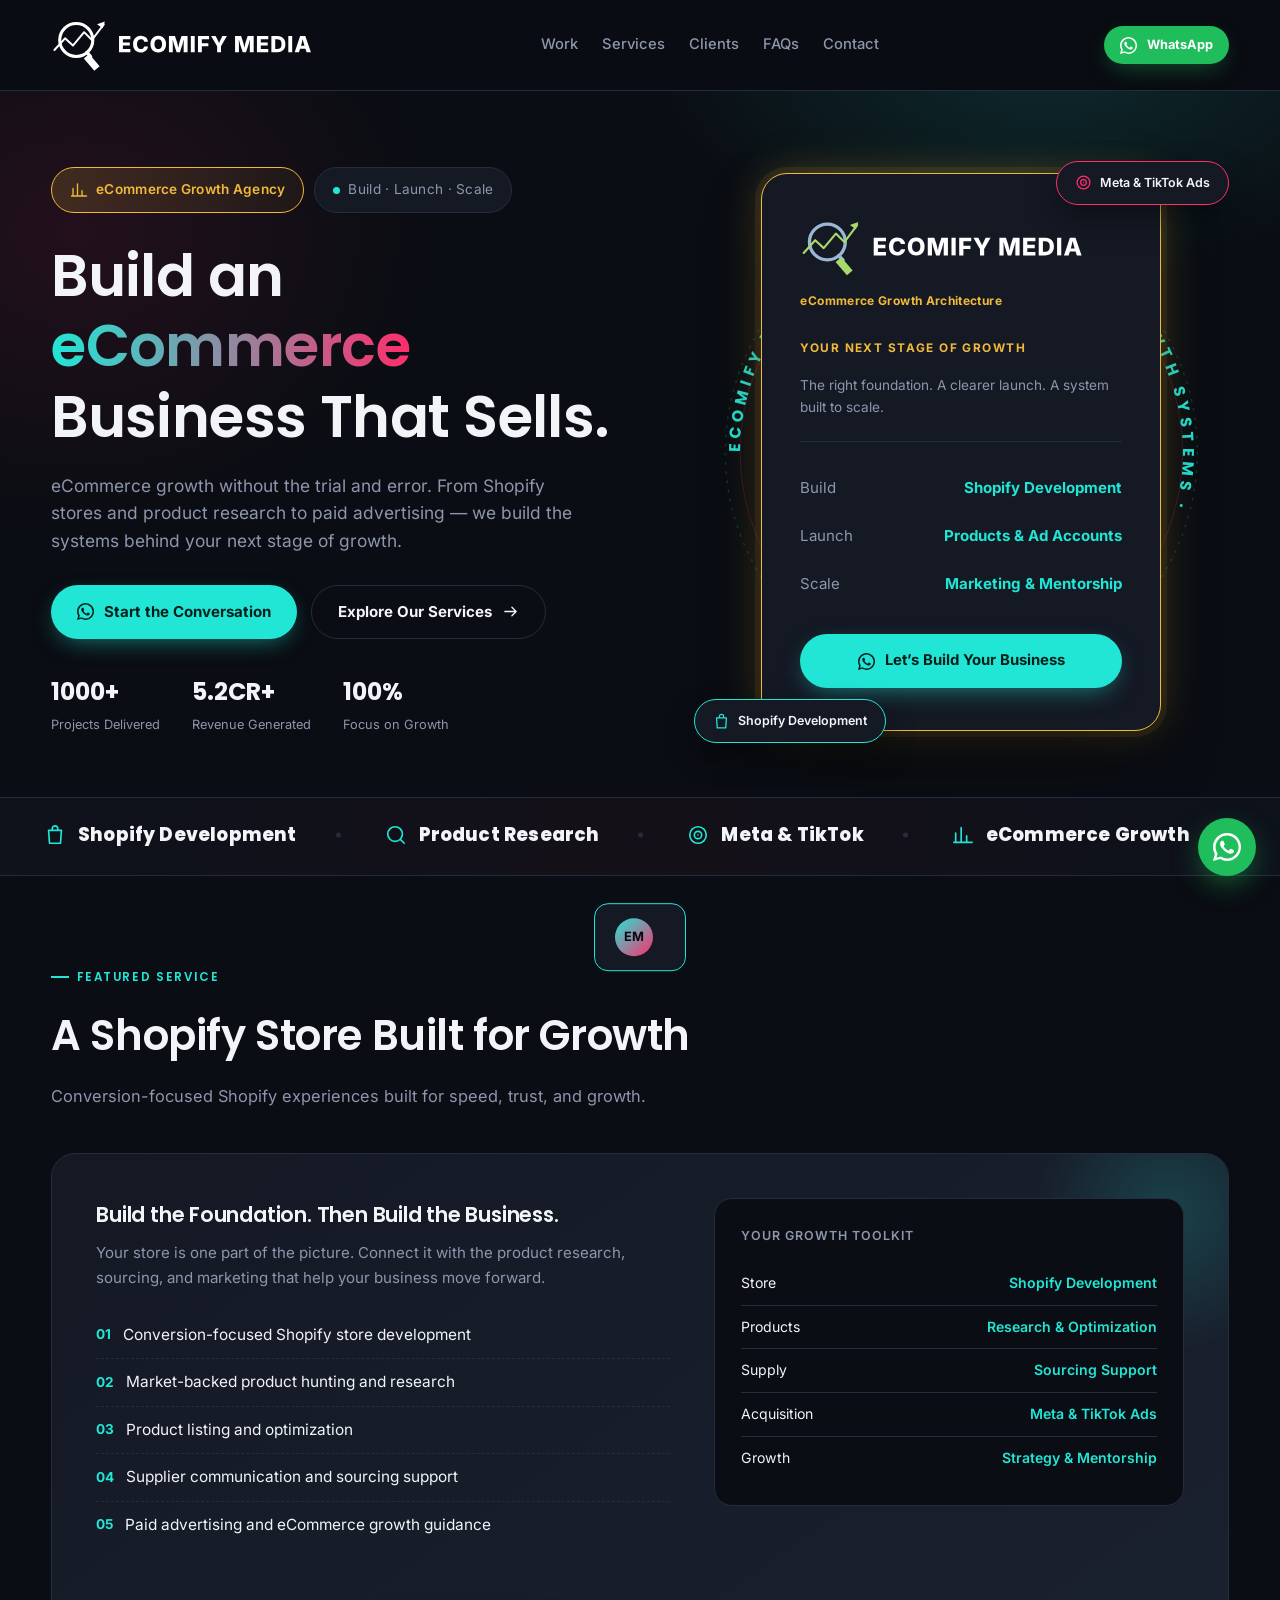
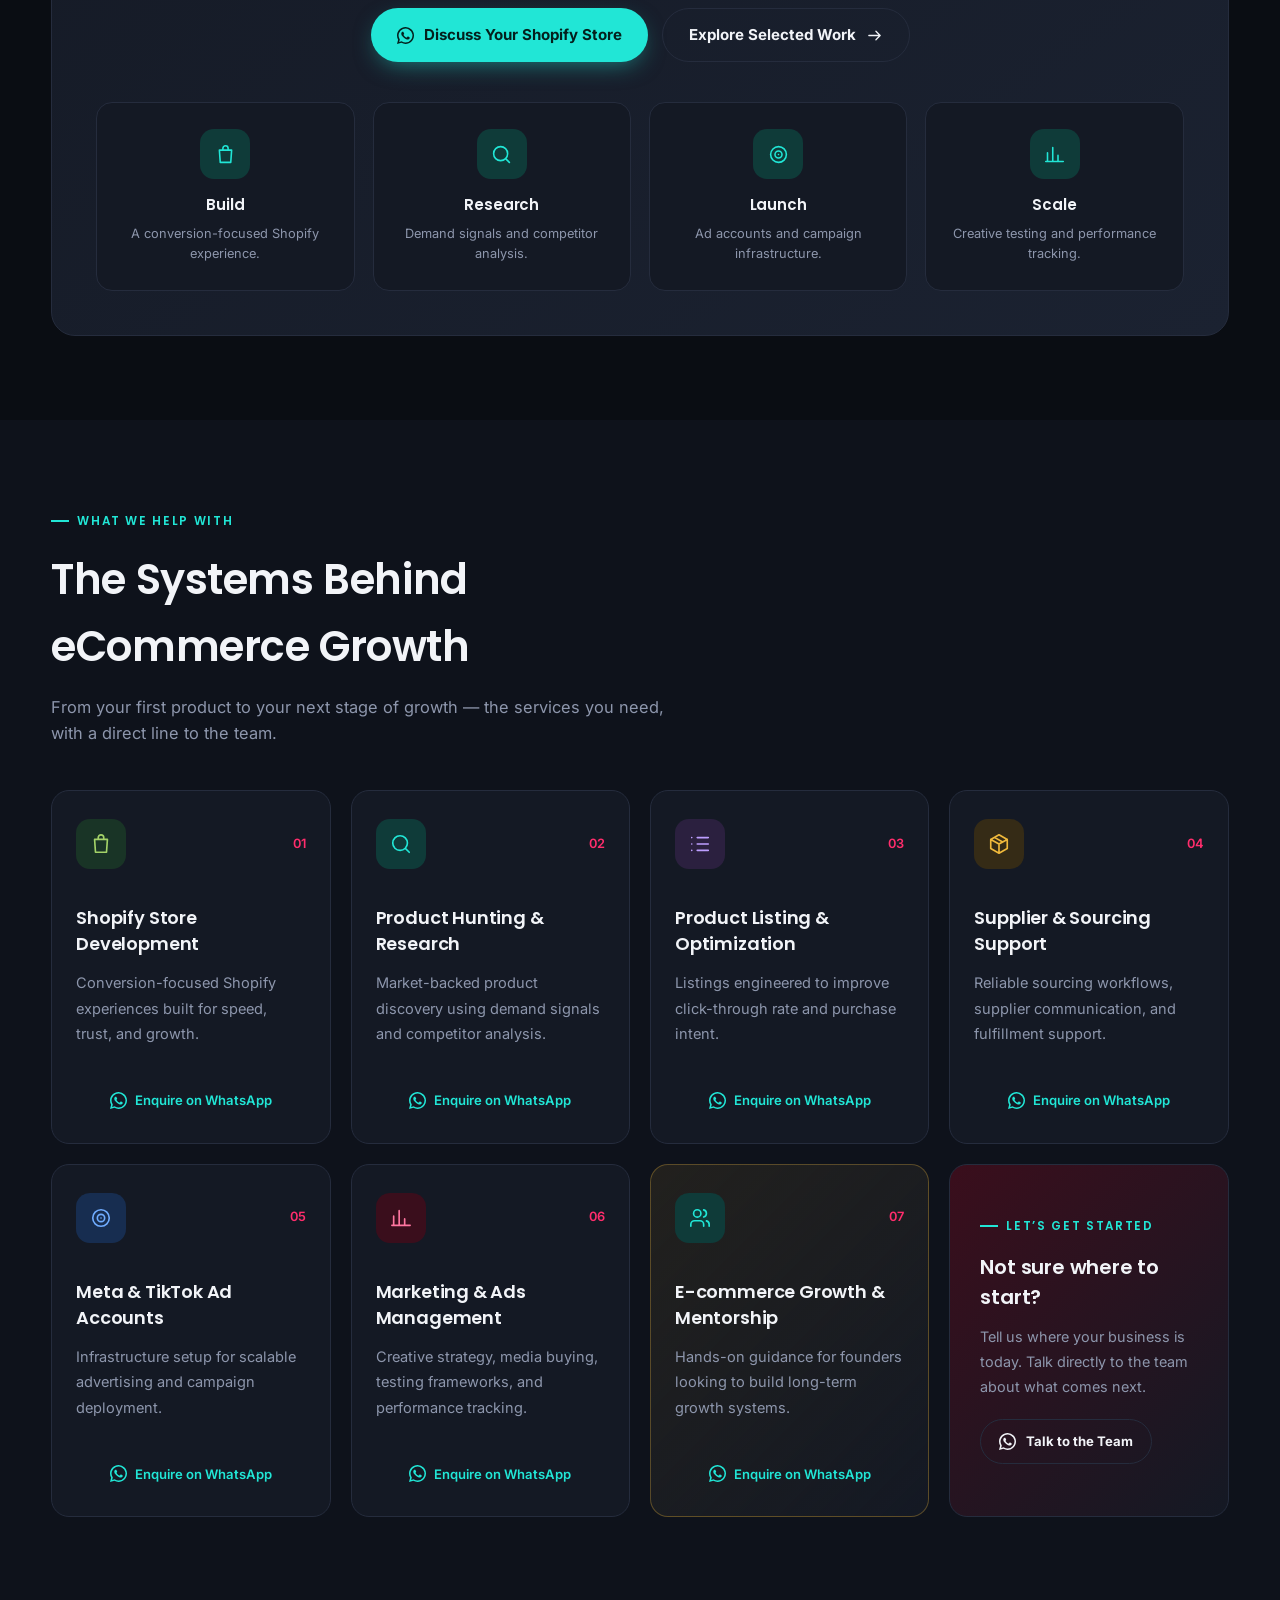
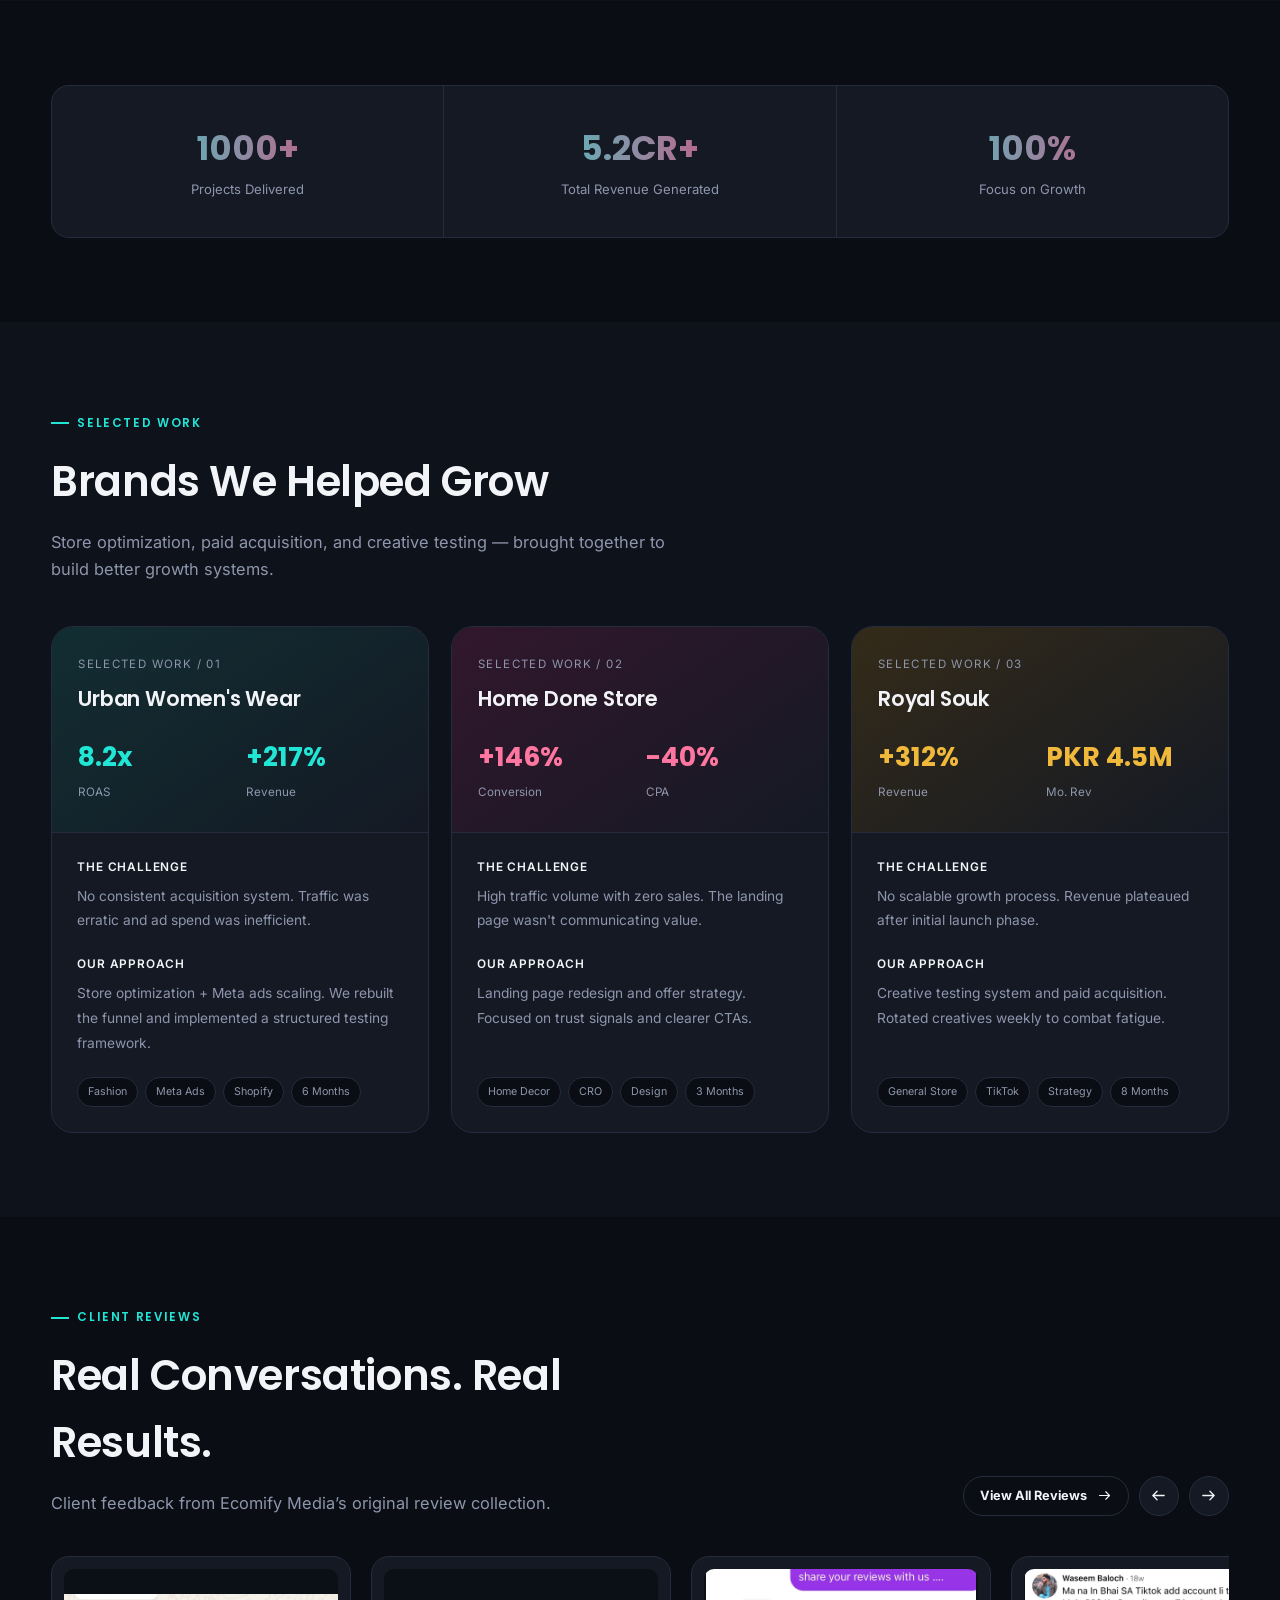
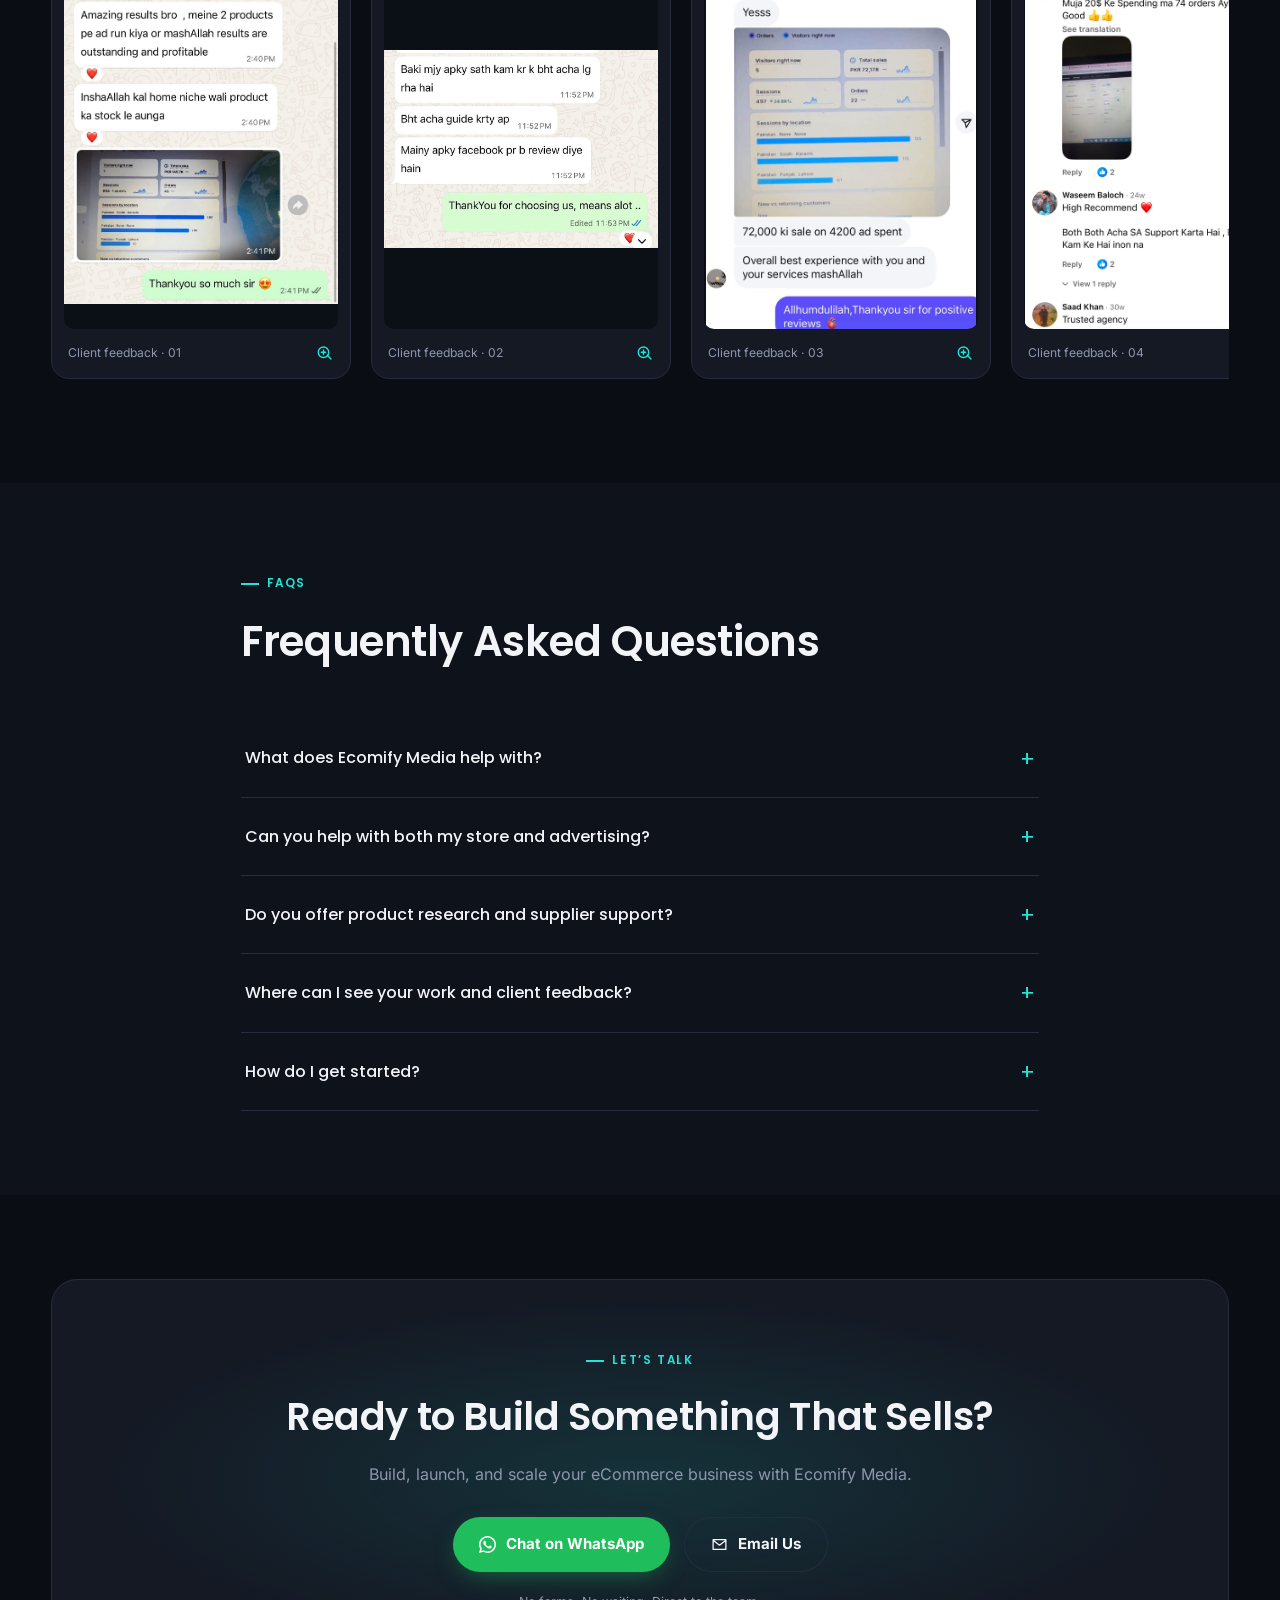
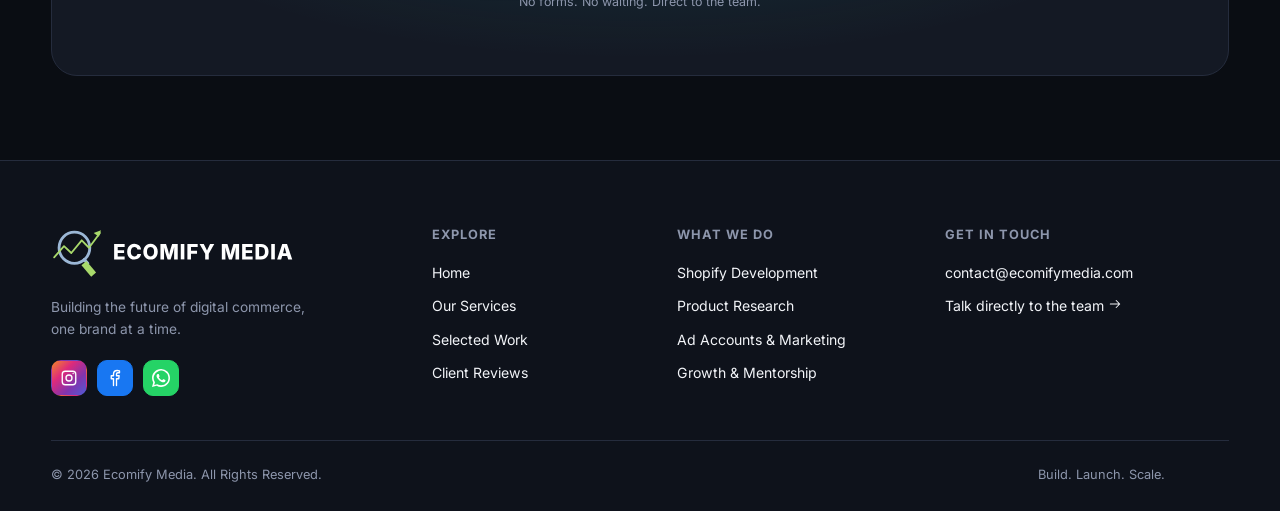
==== commit ac57a5e6: "Replace website with approved Ecomify Media redesign" ====
--- a/index.html
+++ b/index.html
@@ -1,1659 +1,33 @@
-<!DOCTYPE html>
-<html lang="en" class="antialiased">
-<head>
-    <meta charset="UTF-8">
-    <meta name="viewport" content="width=device-width, initial-scale=1.0">
-    <meta
-  name="description"
-  content="Shopify development, tiktok Ad Account, product research, supplier sourcing, paid advertising, and eCommerce growth systems built to scale modern brands."
-/>  
-
-<meta
-  name="keywords"
-  content="Shopify Development, Meta Ads, TikTok Ads, TikTok Ad Account, Marketing, Product Research, Ecommerce Growth, Ecommerce Agency, Shopify Store Setup, Pakistan Ecommerce Agency"
-/>
-
-<meta name="author" content="Ecomify Media" />
-    <title>Ecomify Media | eCommerce Growth Architecture</title>
-  <link rel="icon" href="favicon.jpeg" />
- 
-    <script crossorigin src="https://unpkg.com/react@18/umd/react.production.min.js"></script>
-    <script crossorigin src="https://unpkg.com/react-dom@18/umd/react-dom.production.min.js"></script>
-    
-    <script src="https://unpkg.com/@babel/standalone/babel.min.js"></script>
- 
-    <script src="https://cdn.tailwindcss.com"></script>
-    <script>
-        tailwind.config = {
-            theme: {
-                extend: {
-                    colors: {
-                        bgMain: '#090B10',
-                        surface: '#111827',
-                        elevated: '#182235',
-                        brandBlue: '#2563EB',
-                        brandBlueHover: '#1D4ED8',
-                        brandBlueGlow: '#60A5FA',
-                        brandGreen: '#22C55E',
-                        brandGreenGlow: '#4ADE80',
-                        brandGreenDark: '#16A34A',
-                        textMain: '#F8FAFC',
-                        textSec: '#CBD5E1',
-                        textMuted: '#64748B',
-                    },
-                    fontFamily: {
-                        sans: ['"Inter"', 'sans-serif'],
-                        display: ['"Space Grotesk"', 'sans-serif'],
-                    },
-                    letterSpacing: {
-                        'mega-tight': '-0.05em',
-                    }
-                }
-            }
-        }
-    </script>
-
-    <!-- Fonts -->
-    <link href="https://fonts.googleapis.com/css2?family=Inter:wght@300;400;500&family=Space+Grotesk:wght@300;400;500;600;700&display=swap" rel="stylesheet">
-
-    <!-- GSAP & Lenis -->
-    <script src="https://cdnjs.cloudflare.com/ajax/libs/gsap/3.12.2/gsap.min.js"></script>
-    <script src="https://cdnjs.cloudflare.com/ajax/libs/gsap/3.12.2/ScrollTrigger.min.js"></script>
-    <script src="https://cdn.jsdelivr.net/gh/studio-freight/lenis@1.0.29/bundled/lenis.min.js"></script>
-
-    <style>
-        body {
-            background-color: #090B10;
-            color: #F8FAFC;
-            overflow-x: hidden; /* Strict prevention of horizontal scroll */
-            cursor: none;
-            margin: 0;
-            font-family: 'Inter', sans-serif;
-            -webkit-font-smoothing: antialiased;
-            -moz-osx-font-smoothing: grayscale;
-        }
-
-        /* Noise Overlay */
-        .noise-overlay {
-            position: fixed;
-            top: 0; left: 0; width: 100vw; height: 100vh;
-            pointer-events: none;
-            z-index: 9998;
-            opacity: 0.04;
-            background-image: url("data:image/svg+xml,%3Csvg viewBox='0 0 200 200' xmlns='http://www.w3.org/2000/svg'%3E%3Cfilter id='noiseFilter'%3E%3CfeTurbulence type='fractalNoise' baseFrequency='0.65' numOctaves='3' stitchTiles='stitch'/%3E%3Cfilter%3E%3Crect width='100%25' height='100%25' filter='url(%23noiseFilter)'/%3E%3C/svg%3E");
-        }
-
-        #cursor {
-            position: fixed;
-            top: 0; left: 0;
-            width: 12px; height: 12px;
-            background-color: white;
-            border-radius: 50%;
-            pointer-events: none;
-            z-index: 9999;
-            transform: translate(-50%, -50%);
-            mix-blend-mode: difference;
-            will-change: transform, width, height;
-            transition: width 0.3s cubic-bezier(0.16, 1, 0.3, 1), 
-                        height 0.3s cubic-bezier(0.16, 1, 0.3, 1);
-        }
-
-        #cursor.hovered {
-            width: 48px;
-            height: 48px;
-            mix-blend-mode: difference;
-            background-color: white;
-        }
-
-        /* Hide Scrollbar */
-        ::-webkit-scrollbar { width: 0px; background: transparent; }
-
-        /* Premium Service Row Specifics */
-        .premium-service-row {
-            background: transparent;
-        }
-        
-        @media (prefers-reduced-motion:no-preference) {
-            .premium-service-row {
-                transition:
-                    background-color .45s ease,
-                    transform .45s ease;
-            }
-            
-        }
-@media (hover: none), (pointer: coarse) {
-
-    body {
-        cursor: auto !important;
-    }
-
-    #cursor {
-        display: none !important;
-    }
-}
-        .proof-item {
-    will-change: transform;
-}
-
-.proof-item img {
-    backface-visibility: hidden;
-    transform: translateZ(0);
-}
-html {
-    overflow-x: hidden;
-}
-    </style>
-</head>
-<body>
-    <div id="root"></div>
-    <div className="noise-overlay"></div>
-
-    <script type="text/babel">
-        const { useState, useEffect, useRef, useLayoutEffect } = React;
-
-        // --- HOOKS ---
-
-        const useSmoothScroll = () => {
-            useEffect(() => {
-                const lenis = new Lenis({ duration: 1.2, smooth: true, lerp: 0.1 });
-                gsap.registerPlugin(ScrollTrigger);
-                function raf(time) { lenis.raf(time); requestAnimationFrame(raf); }
-                requestAnimationFrame(raf);
-            }, []);
-        };
-
-        // const useCursor = () => {
-        //     const cursorRef = useRef(null);
-        //     useEffect(() => {
-        //         const cursor = cursorRef.current;
-        //         if(!cursor) return;
-                
-        //         const moveCursor = (e) => {
-        //             cursor.style.transform = `translate(${e.clientX}px, ${e.clientY}px) translate(-50%, -50%)`;
-        //         };
-
-        //         const handleMouseOver = (e) => {
-        //             const target = e.target.closest('a, button, .hover-trigger, .premium-service-row');
-        //             if (target) {
-        //                 cursor.classList.add('hovered');
-        //             } else {
-        //                 cursor.classList.remove('hovered');
-        //             }
-        //         };
-
-        //         window.addEventListener('mousemove', moveCursor);
-        //         window.addEventListener('mouseover', handleMouseOver);
-        //         return () => {
-        //             window.removeEventListener('mousemove', moveCursor);
-        //             window.removeEventListener('mouseover', handleMouseOver);
-        //         };
-        //     }, []);
-        //     return cursorRef;
-        // };
-const useCursor = () => {
-    const cursorRef = useRef(null);
-
-    useEffect(() => {
-        const isTouchDevice =
-            window.matchMedia("(hover: none)").matches ||
-            navigator.maxTouchPoints > 0;
-
-        const cursor = cursorRef.current;
-
-        if (!cursor) return;
-
-        // Mobile & tablet
-        if (isTouchDevice) {
-            cursor.style.display = "none";
-            document.body.style.cursor = "auto";
-            return;
-        }
-
-        // Desktop only
-        const moveCursor = (e) => {
-            cursor.style.transform =
-                `translate(${e.clientX}px, ${e.clientY}px) translate(-50%, -50%)`;
-        };
-
-        const handleMouseOver = (e) => {
-            const target = e.target.closest(
-                "a, button, .hover-trigger, .premium-service-row"
-            );
-
-            if (target) {
-                cursor.classList.add("hovered");
-            } else {
-                cursor.classList.remove("hovered");
-            }
-        };
-
-        window.addEventListener("mousemove", moveCursor);
-        window.addEventListener("mouseover", handleMouseOver);
-
-        return () => {
-            window.removeEventListener("mousemove", moveCursor);
-            window.removeEventListener("mouseover", handleMouseOver);
-        };
-    }, []);
-
-    return cursorRef;
-};
-        const CustomCursor = () => {
-            const cursorRef = useCursor();
-            return <div ref={cursorRef} id="cursor" />;
-        };
-
-        // --- PREMIUM MAGNETIC BUTTON ---
-        const MagneticButton = ({ children, className, brandGreen = false, onClick }) => {
-            const ref = useRef(null);
-            
-            useLayoutEffect(() => {
-                const element = ref.current;
-                if(!element) return;
-                
-                const xTo = gsap.quickTo(element, "x", { duration: 0.6, ease: "power3.out" });
-                const yTo = gsap.quickTo(element, "y", { duration: 0.6, ease: "power3.out" });
-                
-                const handleMouseMove = (e) => {
-                    const rect = element.getBoundingClientRect();
-                    const x = e.clientX - rect.left - rect.width / 2;
-                    const y = e.clientY - rect.top - rect.height / 2;
-                    xTo(x * 0.35);
-                    yTo(y * 0.35);
-                };
-
-                const handleMouseLeave = () => {
-                    gsap.killTweensOf(element);
-                    gsap.to(element, {
-                        x: 0,
-                        y: 0,
-                        duration: 0.45,
-                        ease: "power3.out",
-                        overwrite: true
-                    });
-                };
-
-                element.addEventListener("mousemove", handleMouseMove);
-                element.addEventListener("mouseleave", handleMouseLeave);
-                
-                return () => {
-                    element.removeEventListener("mousemove", handleMouseMove);
-                    element.removeEventListener("mouseleave", handleMouseLeave);
-                };
-            }, []);
-
-            const baseClass = "relative inline-flex items-center justify-center px-8 py-4 rounded-full border transition-all duration-300 hover-trigger text-sm md:text-base";
-           const greenClass = brandGreen
-    ? "bg-brandGreenDark border-brandGreen text-white hover:bg-brandGreen hover:scale-105 shadow-[0_0_20px_rgba(34,197,94,0.3)]"
-    : "bg-transparent border-brandBlue/70 text-white hover:text-white";
-            return (
-              <button
-    ref={ref}
-    className={`${baseClass} ${greenClass} ${className || ''} group overflow-hidden`}
-    onClick={onClick}
->
-    <span
-        className="
-            absolute inset-0
-            bg-brandBlue
-            scale-x-0
-            origin-left
-            transition-transform
-            duration-500
-            ease-out
-            group-hover:scale-x-100
-        "
-    />
-
-    <span className="relative z-10 flex items-center gap-3">
-        {children}
-
-        <span className="
-            transition-transform
-            duration-300
-            group-hover:translate-x-1
-        ">
-            →
-        </span>
-    </span>
-</button>
-            );
-        };
-
-        // --- SECTIONS ---
-
-        // FIXED MOBILE NAV COMPONENT (USING BUTTON)
-        const MorphingNavTrigger = ({ isOpen, setIsOpen }) => {
-
-            const btnRef = useRef(null);
-            const line1 = useRef(null);
-            const line2 = useRef(null);
-
-            useLayoutEffect(() => {
-                const l1 = line1.current;
-                const l2 = line2.current;
-                if (!l1 || !l2) return;
-
-                // State Machine Logic for Morphing
-                const duration = 0.35;
-               const ease = "power3.inOut";
-
-                if (isOpen) {
-                    // Morph to X
-                   gsap.to(l1, {
-    y: 5,
-    rotation: 45,
-    width: 24,
-    duration: 0.5,
-    ease
-});
-
-gsap.to(l2, {
-    y: -5,
-    rotation: -45,
-    width: 24,
-    duration: 0.5,
-    ease
-});
-                  
-                } else {
-    gsap.to(l1, {
-        y: 0,
-        rotation: 0,
-        width: 24,
-        duration: 0.5,
-        ease
-    });
-
-    gsap.to(l2, {
-        y: 0,
-        rotation: 0,
-        width: 16,
-        duration: 0.5,
-        ease
-    });
-}
-            }, [isOpen]);
-
-            // Hover Animation
-            // const handleMouseEnter = () => {
-            //     if (!isOpen) {
-            //         gsap.to([l1, l2], { x: 2, duration: 0.3, ease: "power2.out" });
-            //     }
-            // };
-            
-            
-            // const handleMouseLeave = () => {
-            //     if (!isOpen) {
-            //         gsap.to([l1, l2], { x: 0, duration: 0.3, ease: "power2.out" });
-            //     }
-            // };
-            const handleMouseEnter = () => {
-    const l1 = line1.current;
-    const l2 = line2.current;
-
-    if (!l1 || !l2 || isOpen) return;
-
-    gsap.to([l1, l2], {
-        x: 2,
-        duration: 0.3,
-        ease: "power2.out"
-    });
-};
-
-const handleMouseLeave = () => {
-    const l1 = line1.current;
-    const l2 = line2.current;
-
-    if (!l1 || !l2 || isOpen) return;
-
-    gsap.to([l1, l2], {
-        x: 0,
-        duration: 0.3,
-        ease: "power2.out"
-    });
-};
-
-            return (
-                <button 
-                    ref={btnRef}
-                    className="md:hidden relative w-12 h-12 rounded-full border border-white/10 bg-white/[0.04] backdrop-blur-md hover:border-white/20 transition-colors z-50 flex items-center justify-center overflow-hidden hover-trigger"
-                    onClick={() => setIsOpen(!isOpen)}
-                    onMouseEnter={handleMouseEnter}
-                    onMouseLeave={handleMouseLeave}
-                >
-                    <span ref={line1} className="absolute h-[2px] w-6 bg-white/80 left-3 top-[15px]" />
-                    <span ref={line2} className="absolute h-[2px] w-4 bg-white/80 left-3 top-[25px]" />
-                </button>
-            );
-        };
-
-        const Navbar = () => {
-            const [isOpen, setIsOpen] = useState(false);
-            const menuRef = useRef(null);
-
-            useLayoutEffect(() => {
-                const menu = menuRef.current;
-                if (!menu) return;
-                
-                if (isOpen) {
-                    gsap.fromTo(menu, 
-                        { opacity: 0, y: -12, pointerEvents: "none" },
-                        { opacity: 1, y: 0, pointerEvents: "auto", duration: 0.35, ease: "cubic-bezier(.22,1,.36,1)" }
-                    );
-                } else {
-                    gsap.to(menu, { opacity: 0, y: -12, duration: 0.2, ease: "power2.in", pointerEvents: "none" });
-                }
-            }, [isOpen]);
-
-            return (
-                <nav className="fixed top-0 left-0 w-full z-40 px-8 py-6 flex justify-between items-center ">
-                    {/* Explicit pointer-events-auto on Logo */}
-                    <div className="text-2xl font-display font-bold tracking-tighter text-white pointer-events-auto" onClick={() => window.scrollTo(0,0)}>Ecomify Media</div>
-
-                    {/* Desktop Links */}
-                    <div className="hidden md:flex gap-8 font-mono text-xs text-white tracking-widest uppercase">
-                        <a href="#work" className="hover:text-brandBlue transition-colors pointer-events-auto">Work</a>
-                        <a href="#services" className="hover:text-brandBlue transition-colors pointer-events-auto">Services</a>
-                        <a href="#Contact" className="hover:text-brandBlue transition-colors pointer-events-auto">Contact</a>
-                    </div>
-
-                    {/* Mobile Trigger - Now a BUTTON */}
-                    <MorphingNavTrigger isOpen={isOpen} setIsOpen={setIsOpen} />
-
-                    {/* Mobile Menu Panel */}
-                    <div 
-                        ref={menuRef}
-                        className="absolute top-full right-8 mt-4 w-64 bg-surface/95 backdrop-blur-xl border border-white/10 rounded-2xl p-6 shadow-2xl md:hidden pointer-events-none opacity-0"
-                    >
-                        <div className="flex flex-col space-y-6 font-display font-semibold text-white text-lg">
-                            <a 
-                                href="#work" 
-                                onClick={() => setIsOpen(false)}
-                                className="hover:text-brandBlue transition-colors flex items-center justify-between"
-                            >
-                                Work <span className="text-xs font-mono font-normal opacity-40">01</span>
-                            </a>
-                            <a 
-                                href="#services" 
-                                onClick={() => setIsOpen(false)}
-                                className="hover:text-brandBlue transition-colors flex items-center justify-between"
-                            >
-                                Services <span className="text-xs font-mono font-normal opacity-40">02</span>
-                            </a>
-                            <a 
-                           //bring to the section just before footer
-                                href="#Contact" 
-                                onClick={() => setIsOpen(false)}
-                                className="hover:text-brandBlue transition-colors flex items-center justify-between"
-                            >
-                                Get in Touch <span className="text-xs font-mono font-normal opacity-40">03</span>
-                            </a>
-                        </div>
-                    </div>
-                </nav>
-            );
-        };
-
-        const FloatingWhatsApp = () => (
-            <div className="fixed bottom-8 right-8 z-50">
-                <a 
-                    href="https://wa.me/message/2W4JEIXCHLOKF1" 
-                    target="_blank"
-                    className="brand-green hover-trigger flex items-center justify-center w-14 h-14 rounded-full bg-brandGreen text-white shadow-[0_0_20px_rgba(34,197,94,0.4)] hover:bg-brandGreenDark transition-all duration-300 hover:scale-110"
-                >
-                 <svg
-  className="w-6 h-6"
-  fill="currentColor"
-  viewBox="0 0 24 24"
->
-  <path d="M20.52 3.48A11.82 11.82 0 0 0 12.02 0C5.39 0 .02 5.37.02 12c0 2.11.55 4.18 1.59 6.01L0 24l6.18-1.62A11.95 11.95 0 0 0 12.02 24C18.65 24 24 18.63 24 12c0-3.19-1.24-6.19-3.48-8.52ZM12.02 21.82a9.77 9.77 0 0 1-4.98-1.37l-.36-.21-3.67.96.98-3.58-.24-.37A9.82 9.82 0 1 1 12.02 21.82Zm5.39-7.33c-.29-.15-1.72-.85-1.99-.95-.27-.1-.47-.15-.67.15-.2.29-.77.95-.94 1.14-.17.2-.35.22-.64.08-.29-.15-1.24-.46-2.36-1.47-.87-.77-1.46-1.72-1.63-2.01-.17-.29-.02-.45.13-.59.13-.13.29-.35.44-.52.15-.17.2-.29.3-.49.1-.2.05-.37-.02-.52-.08-.15-.67-1.62-.92-2.22-.24-.58-.49-.5-.67-.51h-.57c-.2 0-.52.08-.79.37-.27.29-1.04 1.01-1.04 2.47 0 1.46 1.06 2.87 1.21 3.07.15.2 2.08 3.17 5.04 4.45.7.3 1.25.48 1.68.62.71.22 1.36.19 1.87.11.57-.08 1.72-.7 1.97-1.38.24-.68.24-1.27.17-1.39-.08-.12-.27-.2-.56-.35Z" />
-</svg>   </a>
-            </div>
-        );
-
-        const Hero = () => {
-            const textRef = useRef(null);
-            const subRef = useRef(null);
-            const ctaRef = useRef(null);
-
-            useLayoutEffect(() => {
-                const ctx = gsap.context(() => {
-                    const tl = gsap.timeline();
-
-                    tl.to(textRef.current, { opacity: 1, scale: 1, duration: 0.2, ease: "power2.out" })
-                    
-                    .to(textRef.current, { 
-                          opacity: 0, 
-                          y: -10, 
-                          scale: 1.1,
-                          duration: 0.15, 
-                          ease: "power2.inOut",
-                          onComplete: () => { textRef.current.innerText = "LAUNCH."; }
-                      })
-                      .set(textRef.current, { y: 10, scale: 0.9 })
-                      .to(textRef.current, { opacity: 1, y: 0, scale: 1, duration: 0.2, ease: "power2.out" })
-
-                    .to(textRef.current, { 
-                          opacity: 0, 
-                          y: -10, 
-                          scale: 1.1,
-                          duration: 0.15, 
-                          ease: "power2.inOut",
-                          onComplete: () => { textRef.current.innerText = "SCALE."; }
-                      })
-                      .set(textRef.current, { y: 10, scale: 0.9 })
-                      .to(textRef.current, { opacity: 1, y: 0, scale: 1, duration: 0.2, ease: "power2.out" })
-
-                      .to(textRef.current, { 
-                          opacity: 0, 
-                          scale: 0.8, 
-                          filter: "blur(10px)",
-                          duration: 0.3, 
-                          ease: "power2.inOut",
-                          onComplete: () => { 
-                              textRef.current.innerText = "Build an eCommerce Business That Sells.";
-                              textRef.current.className = "font-display font-bold text-4xl md:text-6xl text-center text-white leading-tight max-w-5xl mx-auto tracking-tight";
-                          }
-                      })
-                      .set(textRef.current, { y: 20, opacity: 0, scale: 1.1, filter: "blur(0px)" })
-                      
-                      .to(textRef.current, { opacity: 1, scale: 1, y: 0, duration: 0.5, ease: "back.out(1.7)" })
-                      
-                      .fromTo(subRef.current, { opacity: 0, y: 20 }, { opacity: 1, y: 0, duration: 0.5 }, "<0.1")
-                      .fromTo(ctaRef.current, { opacity: 0, y: 20 }, { opacity: 1, y: 0, duration: 0.5 }, "<0.1");
-
-                }, textRef);
-                return () => ctx.revert();
-            }, []);
-
-            return (
-                <section className="relative w-full h-screen flex flex flex-col justify-center items-center overflow-hidden bg-bgMain">
-                    <div className="absolute top-1/2 left-1/2 -translate-x-1/2 -translate-y-1/2 w-[60vw] h-[60vw] bg-brandBlue/10 rounded-full blur-[120px] pointer-events-none"></div>
-                    
-                    {/* Initial state: text-[15vw] */}
-                    <h1 ref={textRef} className="font-display font-bold text-[15vw] leading-[0.85] text-white tracking-tighter opacity-0">
-                        BUILD.
-                    </h1>
-                    
-                    <p ref={subRef} className="mt-8 font-sans text-xl text-textSec font-light max-w-xl text-center">
-                        eCommerce growth without the trial and error.
-                    </p>
-
-                    <div ref={ctaRef} className="mt-12 opacity-0">
-                        <a
-    href="https://wa.me/message/2W4JEIXCHLOKF1"
-    target="_blank"
-    rel="noopener noreferrer">
-                        <MagneticButton>Start The Conversation</MagneticButton>
-                        </a>
-                    </div>
-
-                    <div className="absolute bottom-10 left-1/2 -translate-x-1/2 flex flex flex-col items-center gap-2 opacity-50">
-                        <span className="text-[10px] font-mono tracking-widest uppercase">Scroll</span>
-                        <div className="w-[1px] h-12 bg-gradient-to-b from white to-transparent"></div>
-                    </div>
-                </section>
-            );
-        };
-        const PremiumServices = () => {
-            const sectionRef = useRef(null);
-            const [active, setActive] = useState(null);
-
-            const services = [
-                {
-                    number: "01",
-                    title: "Shopify Store Development",
-                    desc: "Conversion-focused Shopify experiences built for speed, trust, and growth."
-                },
-                {
-                    number: "02",
-                    title: "Product Hunting & Research",
-                    desc: "Market-backed product discovery using demand signals and competitor analysis."
-                },
-                {
-                    number: "03",
-                    title: "Product Listing & Optimization",
-                    desc: "Listings engineered to improve click-through rate and purchase intent."
-                },
-                {
-                    number: "04",
-                    title: "Supplier & Sourcing Support",
-                    desc: "Reliable sourcing workflows, supplier communication, and fulfillment support."
-                },
-                {
-                    number: "05",
-                    title: "Meta & TikTok Ad Accounts",
-                    desc: "Infrastructure setup for scalable advertising and campaign deployment."
-                },
-                {
-                    number: "06",
-                    title: "Marketing & Ads Management",
-                    desc: "Creative strategy, media buying, testing frameworks, and performance tracking."
-                },
-                {
-                    number: "07",
-                    title: "E-commerce Growth & Mentorship",
-                    desc: "Hands-on guidance for founders looking to build long-term growth systems."
-                }
-            ];
-
-            useLayoutEffect(() => {
-                const rows = gsap.utils.toArray(".premium-service-row");
-
-                gsap.fromTo(
-                    rows,
-                    {
-                        opacity: 0,
-                        y: 40
-                    },
-                    {
-                        opacity: 1,
-                        y: 0,
-                        stagger: 0.12,
-                        duration: 1,
-                        ease: "power3.out",
-                        scrollTrigger: {
-                            trigger: sectionRef.current,
-                            start: "top 75%"
-                        }
-                    }
-                );
-            }, []);
-
-            const moveGlow = (e) => {
-                const row = e.currentTarget;
-                const glow = row.querySelector(".row-glow");
-                
-                const rect = row.getBoundingClientRect();
-                glow.style.left = `${e.clientX - rect.left}px`;
-                glow.style.top = `${e.clientY - rect.top}px`;
-            };
-
-            return (
-                <section
-                    ref={sectionRef}
-                    id="services"
-                    className="relative py-32 md:py-40 border-t border-white/5 bg-[#0D1117]"
-                >
-                    <div className="max-w-7xl mx-auto px-6">
-                        <div className="mb-20">
-                            <span className="font-mono text-xs tracking-[0.3em] text-brandBlue uppercase block mb-6">
-                                What We Help With
-                            </span>
-                            <h2 className="text-5xl md:text-8xl font-display font-bold text-white leading-[0.95] tracking-tight max-w-5xl">
-                                WE BUILD THE SYSTEMS
-                                <br />
-                                BEHIND ECOMMERCE GROWTH
-                            </h2>
-                        </div>
-
-                        <div className="border-t border-white/10">
-                            {services.map((service, index) => {
-                                const isOpen = active === index;
-
-                                return (
-                                    <div
-                                        key={index}
-                                        onMouseMove={moveGlow}
-                                        onMouseEnter={() => setActive(index)}
-                                        onMouseLeave={() => setActive(null)}
-                                        onClick={() => setActive(isOpen ? null : index)}
-                                        className="premium-service-row group relative overflow-hidden border-b border-white/10 cursor-pointer"
-                                    >
-                                        <div className="row-glow absolute w-64 h-64 rounded-full bg-brandBlue/10 blur-[80px] pointer-events-none -translate-x-1/2 -translate-y-1/2 opacity-0 group-hover:opacity-100 transition-opacity duration-500" />
-
-                                        <div className={`
-                                            relative z-10
-                                            flex flex-col md:flex-row
-                                            justify-between
-                                            md:items-center
-                                            px-0
-                                            py-8 md:py-0
-                                            md:h-[120px]
-                                            transition-all duration-500
-                                            ${isOpen ? "bg-white/[0.03]" : ""}
-                                        `}>
-                                            
-                                            <div className="flex items-center gap-8">
-                                                <span className="text-2xl md:text-3xl font-display text-white/30 select-none">
-                                                    {service.number}
-                                                </span>
-                                                <h3 className={`
-                                                    text-2xl md:text-5xl
-                                                    font-display font-semibold
-                                                    text-white
-                                                    tracking-tight
-                                                    transition-all duration-500
-                                                    ${isOpen ? "translate-x-2" : ""}
-                                                `}>
-                                                    {service.title}
-                                                </h3>
-                                            </div>
-
-                                            <div className="flex items-center gap-6 mt-4 md:mt-0 overflow-hidden">
-                                                <p className={`
-                                                    max-w-md text-textSec text-sm md:text-base
-                                                    transition-all duration-500
-                                                    ${isOpen ? "opacity-100 max-h-20" : "opacity-0 max-h-0 md:max-h-20 md:group-hover:opacity-100"}
-                                                `}>
-                                                    {service.desc}
-                                                </p>
-                                               
-                                            </div>
-
-                                        </div>
-                                    </div>
-                                );
-                            })}
-                        </div>
-                    </div>
-                </section>
-            );
-        };
-
-        // const ProofWall = () => {
-        //     const containerRef = useRef(null);
-        //     const proofs = [
-        //         { type: 'chat', height: 'h-64', title: 'Client Success' },
-        //         { type: 'graph', height: 'h-80', title: 'Revenue Spike' },
-        //         { type: 'review', height: 'h-56', title: '5 Star Review' },
-        //         { type: 'dash', height: 'h-72', title: 'Dashboard' },
-        //         { type: 'chat', height: 'h-60', title: 'Strategy Call' },
-        //         { type: 'graph', height: 'h-64', title: 'ROAS 4.5x' },
-        //     ];
-
-        //     useLayoutEffect(() => {
-        //         const el = containerRef.current;
-        //         if(!el) return;
-        //         const items = el.querySelectorAll('.proof-item');
-        //         gsap.fromTo(items, 
-        //             { y: 100, opacity: 0 },
-        //             { 
-        //                 y: 0, 
-        //                 opacity: 1, 
-        //                 stagger: 0.2, 
-        //                 duration: 1.2, 
-        //                 ease: "power3.out",
-        //                 scrollTrigger: {
-        //                     trigger: el,
-        //                     start: "top 85%", 
-        //                     end: "bottom center",
-        //                     toggleActions: "play none none reverse"
-        //                 }
-        //             }
-        //         );
-        //     }, []);
-
-        //     return (
-        //         <section ref={containerRef} className="relative w-full py-32 bg-bgMain border-t border-white/5">
-        //             <div className="max-w-7xl mx-auto px-6 mb-16 flex justify-between items-end">
-        //                 <h2 className="text-4xl font-display font-bold text-white">Proof Wall.</h2>
-        //                 <p className="font-mono text-brandBlue hidden md:block">NO FILTER. JUST RESULTS.</p>
-        //             </div>
-
-        //             <div className="max-w-7xl mx-auto px-6 columns-1 md:columns-3 gap-8 space-y-8">
-        //                 {proofs.map((p, i) => (
-        //                     <div key={i} className={`break-inside-avoid bg-elevated rounded-lg border border-white/5 overflow-hidden shadow-lg ${p.height}`}>
-        //                         <div className="w-full h-full p-4 flex flex-col">
-        //                             <div className="flex gap-2 mb-4 opacity-50">
-        //                                 <div className="w-3 h-3 rounded-full bg-red-500"></div>
-        //                                 <div className="w-3 h-3 rounded-full bg-yellow-500"></div>
-        //                                 <div className="w-3 h-3 rounded-full bg-green-500"></div>
-        //                             </div>
-        //                             <div className="flex-1 bg-surface/50 rounded relative">
-        //                                 {p.type === 'chat' && (
-        //                                     <div className="absolute bottom-4 left-4 right-4 space-y-2">
-        //                                         <div className="bg-white/10 p-2 rounded-tr-lg rounded-br-lg rounded-bl-lg w-3/4 text-xs text-white/70">Are we seeing sales today?</div>
-        //                                         <div className="bg-brandBlue p-2 rounded-tl-lg rounded-tr-lg rounded-bl-lg w-3/4 ml-auto text-xs text-white text-right">Yes, 12 orders already!</div>
-        //                                     </div>
-        //                                 )}
-        //                                 {p.type === 'graph' && (
-        //                                     <div className="absolute inset-0 flex items-end justify-between px-4 pb-4">
-        //                                         {[40, 60, 30, 80, 50, 90].map((h, idx) => (
-        //                                             <div key={idx} className="w-4 bg-brandBlue/80 rounded-t" style={{ height: `${h}%` }}></div>
-        //                                         ))}
-        //                                     </div>
-        //                                 )}
-        //                                 {(p.type === 'review' || p.type === 'dash') && (
-        //                                     <div className="absolute inset-4 border border-dashed border-white/10 rounded flex items-center justify-center">
-        //                                         <span className="font-mono text-xs text-textMuted">[DATA VISUALIZATION]</span>
-        //                                     </div>
-        //                                 )}
-        //                             </div>
-        //                             <div className="mt-4 font-mono text-xs text-brandGreenGlow uppercase tracking-widest">{p.title}</div>
-        //                         </div>
-        //                     </div>
-        //                 ))}
-        //             </div>
-        //         </section>
-        //     );
-        // };
-// const ProofWall = () => {
-//     const containerRef = useRef(null);
-
-//     const reviews = [
-//         "public/reviews/review1.jpeg",
-//         "public/reviews/review2.jpeg",
-//         "public/reviews/review3.jpeg",
-//         "public/reviews/review4.jpeg",
-//         "public/reviews/review6.jpeg",
-//         "public/reviews/review7.jpeg",
-//         "public/reviews/review8.jpeg",
-//     ];
-
-//     useLayoutEffect(() => {
-//         const el = containerRef.current;
-//         if (!el) return;
-
-//         const items = el.querySelectorAll('.proof-item');
-
-//         gsap.fromTo(
-//             items,
-//             {
-//                 y: 80,
-//                 opacity: 0
-//             },
-//             {
-//                 y: 0,
-//                 opacity: 1,
-//                 stagger: 0.12,
-//                 duration: 1,
-//                 ease: "power3.out",
-//                 scrollTrigger: {
-//                     trigger: el,
-//                     start: "top 85%",
-//                     toggleActions: "play none none reverse"
-//                 }
-//             }
-//         );
-//     }, []);
-
-//     return (
-//         <section
-//             ref={containerRef}
-//             className="relative w-full py-32 bg-bgMain border-t border-white/5"
-//         >
-//             <div className="max-w-7xl mx-auto px-6 mb-16 flex justify-between items-end">
-//                 <div>
-//                     <p className="font-mono text-xs tracking-[0.3em] text-brandBlue uppercase mb-4">
-//                         Social Proof
-//                     </p>
-
-//                     <h2 className="text-4xl md:text-6xl font-display font-bold text-white">
-//                         Real Client Results.
-//                     </h2>
-//                 </div>
-
-//                 <p className="font-mono text-brandBlue hidden md:block">
-//                     REAL CONVERSATIONS. REAL RESULTS.
-//                 </p>
-//             </div>
-
-//             <div className="max-w-7xl mx-auto px-6 columns-1 sm:columns-2 lg:columns-3 gap-6 space-y-6">
-//                 {reviews.map((src, i) => (
-//                     <div
-//                         key={i}
-//                         className="proof-item break-inside-avoid mb-6"
-//                     >
-//                         <div className="overflow-hidden rounded-3xl border border-white/10 bg-elevated shadow-2xl">
-//                             <img
-//                                 src={src}
-//                                 alt={`Client review ${i + 1}`}
-//                                 className="w-full h-auto block"
-//                                 loading="lazy"
-//                             />
-//                         </div>
-//                     </div>
-//                 ))}
-//             </div>
-//         </section>
-//     );
-// };
-        const ProofWall = () => {
-    const containerRef = useRef(null);
-
-    const reviews = [
-        "public/reviews/review1.jpeg",
-        "public/reviews/review2.jpeg",
-        "public/reviews/review3.jpeg",
-        "public/reviews/review4.jpeg",
-        "public/reviews/review6.jpeg",
-        "public/reviews/review7.jpeg",
-        "public/reviews/review8.jpeg",
-    ];
-
-    useLayoutEffect(() => {
-        const el = containerRef.current;
-        if (!el) return;
-
-        const items = el.querySelectorAll(".proof-item");
-
-        // Reveal animation
-        gsap.fromTo(
-            items,
-            {
-                clipPath: "inset(0 0 100% 0)",
-                y: 40,
-            },
-            {
-                clipPath: "inset(0 0 0% 0)",
-                y: 0,
-                stagger: 0.12,
-                duration: 1.2,
-                ease: "power3.out",
-                scrollTrigger: {
-                    trigger: el,
-                    start: "top 85%",
-                    toggleActions: "play none none reverse",
-                },
-            }
-        );
-
-        // Parallax drift
-        items.forEach((item, i) => {
-            const offset = i % 2 === 0 ? 25 : -25;
-
-            gsap.to(item, {
-                y: offset,
-                ease: "none",
-                scrollTrigger: {
-                    trigger: item,
-                    start: "top bottom",
-                    end: "bottom top",
-                    scrub: 1,
-                },
-            });
-        });
-
-        return () => {
-            ScrollTrigger.getAll().forEach((st) => st.kill());
-        };
-    }, []);
-
-    const handleMouseMove = (e) => {
-        const rect = e.currentTarget.getBoundingClientRect();
-
-        const x = e.clientX - rect.left;
-        const y = e.clientY - rect.top;
-
-        e.currentTarget.style.setProperty("--mouse-x", `${x}px`);
-        e.currentTarget.style.setProperty("--mouse-y", `${y}px`);
-    };
-
-    return (
-        <section
-            ref={containerRef}
-            className="relative w-full py-32 bg-bgMain border-t border-white/5"
-        >
-            <div className="max-w-7xl mx-auto px-6 mb-16 flex justify-between items-end">
-                <div>
-                 
-                    
-
-<h2 className="text-4xl md:text-6xl font-display font-bold text-white">
-    Real Conversations.
-    <br />
-    Real Results.
-</h2>
-                </div>
-
-                <p className="font-mono text-brandBlue hidden md:block">
-                    See what our clients are saying about working with us. NO FILTERS.
-                </p>
-            </div>
-
-            <div className="max-w-7xl mx-auto px-6 columns-1 sm:columns-2 lg:columns-3 gap-6 space-y-6">
-                {reviews.map((src, i) => (
-                    <div
-                        key={i}
-                        className="proof-item break-inside-avoid mb-6 will-change-transform"
-                    >
-                        <div
-                            className="group relative overflow-hidden rounded-3xl border border-white/10 bg-elevated shadow-2xl"
-                            onMouseMove={handleMouseMove}
-                        >
-                            {/* Spotlight */}
-                            <div
-                                className="
-                                    pointer-events-none
-                                    absolute
-                                    inset-0
-                                    opacity-0
-                                    transition-opacity
-                                    duration-500
-                                    group-hover:opacity-100
-                                "
-                                style={{
-                                    background:
-                                        "radial-gradient(300px circle at var(--mouse-x) var(--mouse-y), rgba(255,255,255,0.08), transparent 60%)",
-                                }}
-                            />
-
-                            <img
-                                src={src}
-                                alt={`Client review ${i + 1}`}
-                                loading="lazy"
-                                className="block w-full h-auto select-none"
-                            />
-                        </div>
-                    </div>
-                ))}
-            </div>
-        </section>
-    );
-};
-
-const AnimatedCounter = ({ value, suffix = "", duration = 2.5, prefix = "" }) => {
-            const elementRef = useRef(null);
-            const counterRef = useRef({ val: 0 });
-            const ctxRef = useRef(gsap.context(() => {}, elementRef.current));
-
-            useLayoutEffect(() => {
-                const el = elementRef.current;
-                if(!el) return;
-                
-                ctxRef.current = gsap.context(() => {
-                    ScrollTrigger.create({
-                        trigger: el,
-                        start: "top 85%", 
-                        onEnter: () => {
-                            gsap.killTweensOf(counterRef.current); 
-                            gsap.to(counterRef.current, {
-                                val: value,
-                                duration: duration,
-                                ease: "power2.out",
-                                snap: { val: Number.isInteger(value) ? 1 : 0.1 }, 
-                                onUpdate: () => {
-                                    const displayVal = Number.isInteger(value) ? Math.round(counterRef.current.val) : counterRef.current.val.toFixed(1);
-                                    el.innerText = prefix + displayVal + suffix;
-                                }
-                            });
-                        },
-                        onLeaveBack: () => {
-                            gsap.killTweensOf(counterRef.current);
-                            gsap.to(counterRef.current, {
-                                val: 0,
-                                duration: 1,
-                                onUpdate: () => {
-                                    el.innerText = prefix + Math.round(counterRef.current.val) + suffix;
-                                }
-                            });
-                        }
-                    });
-                }, el);
-                
-                return () => ctxRef.current.revert();
-            }, [value, suffix, duration, prefix]);
-
-            return <span ref={elementRef}>{prefix}0{suffix}</span>;
-        };
-
-        const Results = () => {
-            const stats = [
-                { val: 1000, suffix: "+", label: "AD Accounts Delivered" },
-                { val: 5.2, suffix: "CR+", label: "Total Revenue Generated", }, 
-                { val: 100, suffix: "%", label: "Focus On Growth" }
-            ];
-
-            return (
-                <section className="w-full bg-[#0D1117] py-24 md:py-32 border-t border-white/5">
-                    <div className="max-w-7xl mx-auto px-6 grid grid-cols-1 md:grid-cols-3 gap-12 h-full">
-                        {stats.map((stat, i) => (
-                            <div key={i} className="flex flex-col items-center justify-center text-center border border-white/5 bg-surface/30 rounded-2xl p-8 min-h-[300px]">
-                                <h2 className="text-6xl md:text-8xl font-display font-bold text-white leading-none tracking-tighter mb-4">
-                                    <AnimatedCounter value={stat.val} suffix={stat.suffix} prefix={stat.prefix} />
-                                </h2>
-                                <p className="mt-4 font-mono text-brandBlue tracking-widest uppercase text-xs md:text-sm whitespace-nowrap">{stat.label}</p>
-                            </div>
-                        ))}
-                    </div>
-                </section>
-            );
-        };
-const SectionDivider = () => {
-    const dividerRef = React.useRef(null);
-
-    React.useEffect(() => {
-        gsap.to(dividerRef.current, {
-            x: -150,
-            ease: "none",
-            scrollTrigger: {
-                trigger: dividerRef.current,
-                start: "top bottom",
-                end: "bottom top",
-                scrub: 1.5
-            }
-        });
-    }, []);
-
-    return (
-        <div className="w-full py-8 bg-brandBlue overflow-hidden flex items-center border-y border-white/10">
-            <div
-                ref={dividerRef}
-                className="flex whitespace-nowrap will-change-transform"
-            >
-                {[...Array(10)].map((_, i) => (
-                    <span
-                        key={i}
-                        className="text-4xl font-display font-bold text-white mx-8 tracking-wider"
-                    >
-                      TIKTOK & META ADS • LEAD GENERATION • ECOMMERCE GROWTH • TIKTOK & META ADS • LEAD GENERATION • ECOMMERCE GROWTH
-                    </span>
-                ))}
-            </div>
-        </div>
-    );
-};
-
-        // --- REVERTED & WORKING CASE STUDIES SECTION ---
-        
-        const CaseStudyVisual = ({ type, index }) => {
-            return (
-                <div className="relative w-full h-full min-h-[400px] group-hover:translate-y-[-8px] transition-transform duration-700 ease-out z-20">
-                    
-                    <div className="absolute inset-0 bg-brandBlue/5 rounded-3xl blur-3xl opacity-50 pointer-events-none"></div>
-
-                    {type === 'bar' && (
-                        <>
-                            <div className="absolute top-0 right-0 w-3/4 h-2/3 bg-surface/80 backdrop-blur-md border border-white/10 rounded-2xl p-6 shadow-2xl z-20">
-                                <div className="flex justify-between items-center mb-8">
-                                    <div className="h-2 w-20 bg-white/20 rounded-full"></div>
-                                    <div className="flex gap-2">
-                                        <div className="h-8 w-8 rounded bg-brandBlue/20"></div>
-                                        <div className="h-8 w-8 rounded bg-white/10"></div>
-                                    </div>
-                                </div>
-                                <div className="flex items-end justify-between h-32 gap-4">
-                                    {[40, 55, 35, 70, 50, 90, 75].map((h, i) => (
-                                        <div key={i} className="w-full bg-gradient-to-t from-brandBlue/20 to-brandBlue rounded-t-sm relative">
-                                            <div className="absolute -top-6 left-1/2 -translate-x-1/2 text-[10px] font-mono text-white/50 opacity-0 group-hover:opacity-100 transition-opacity">{h}%</div>
-                                        </div>
-                                    ))}
-                                </div>
-                            </div>
-                            <div className="absolute bottom-0 left-0 w-1/2 h-1/3 bg-brandBlue/10 backdrop-blur-md border border-white/5 rounded-xl p-5 flex flex-col justify-center z-20">
-                                <div className="text-xs font-mono text-textSec mb-1">Total ROAS</div>
-                                <div className="text-4xl font-display font-bold text-white">8.2x</div>
-                            </div>
-                        </>
-                    )}
-
-                    {type === 'rate' && (
-                        <>
-                            <div className="absolute top-10 left-10 w-2/3 h-1/2 bg-surface/80 backdrop-blur-md border border-white/10 rounded-2xl p-6 shadow-2xl z-20">
-                                <div className="flex items-center gap-4 mb-6">
-                                    <div className="w-12 h-12 rounded-full border-4 border-brandBlue border-t-transparent"></div>
-                                    <div>
-                                        <div className="text-xs font-mono text-textSec">Conversion Rate</div>
-                                        <div className="text-2xl font-display font-bold text-white">+146%</div>
-                                    </div>
-                                </div>
-                                <div className="space-y-3">
-                                    {[1,2,3].map(i => (
-                                        <div key={i} className="h-2 bg-white/5 rounded-full overflow-hidden">
-                                            <div className="h-full bg-brandGreen/60 w-[70%]"></div>
-                                        </div>
-                                    ))}
-                                </div>
-                            </div>
-                            <div className="absolute bottom-10 right-0 w-1/3 h-1/3 bg-white/5 backdrop-blur-md border border-white/5 rounded-xl p-4 z-20">
-                                <div className="text-3xl font-bold text-white mb-1">24s</div>
-                                <div className="text-[10px] text-textSec uppercase tracking-wide">Avg. Session</div>
-                            </div>
-                        </>
-                    )}
-
-                    {type === 'line' && (
-                        <>
-                            <div className="absolute top-0 right-0 w-full h-3/4 bg-surface/80 backdrop-blur-md border border-white/10 rounded-2xl p-6 shadow-2xl flex flex-col z-20">
-                                <div className="flex justify-between mb-4">
-                                    <div className="text-xs font-mono text-textSec">REVENUE GROWTH</div>
-                                    <div className="text-xs font-mono text-brandGreen">+312% YOY</div>
-                                </div>
-                                <div className="relative flex-1 w-full">
-                                    <svg className="absolute inset-0 w-full h-full" preserveAspectRatio="none">
-                                        <defs>
-                                            <linearGradient id={`grad${index}`} x1="0%" y1="0%" x2="0%" y2="100%">
-                                                <stop offset="0%" stopColor="#22C55E" stopOpacity="0.2" />
-                                                <stop offset="100%" stopColor="#22C55E" stopOpacity="0" />
-                                            </linearGradient>
-                                        </defs>
-                                        <path d="M0 250 Q 100 230, 200 150 T 400 50 V 300 H 0 Z" fill={`url(#grad${index})`} />
-                                        <path d="M0 250 Q 100 230, 200 150 T 400 50" fill="none" stroke="#22C55E" strokeWidth="3" vectorEffect="non-scaling-stroke" />
-                                    </svg>
-                                </div>
-                            </div>
-                            <div className="absolute bottom-0 left-10 w-1/3 h-1/4 bg-brandGreen/10 backdrop-blur-md border border-brandGreen/20 rounded-xl flex items-center justify-center gap-3 z-20">
-                                <div className="text-2xl font-bold text-white">PKR 84k</div>
-                                <div className="text-xs font-mono text-brandGreen">MO</div>
-                            </div>
-                        </>
-                    )}
-
-                </div>
-            );
-        };
-
-        const CaseStudy = ({ index, title, problem, solution, metrics, tags, visualType }) => {
-            const containerRef = useRef(null);
-            const visualRef = useRef(null);
-
-            useLayoutEffect(() => {
-                const container = containerRef.current;
-                const visual = visualRef.current;
-                if (!container) return;
-
-                gsap.fromTo(container, 
-                    { opacity: 0, y: 80, scale: 0.96 },
-                    { 
-                        opacity: 1, 
-                        y: 0, 
-                        scale: 1, 
-                        duration: 1.2, 
-                        ease: "power4.out",
-                        scrollTrigger: {
-                            trigger: container,
-                            start: "top 75%", 
-                            toggleActions: "play none none reverse"
-                        }
-                    }
-                );
-
-                if (visual) {
-                    gsap.to(visual, {
-                        y: -30, 
-                        ease: "none",
-                        scrollTrigger: {
-                            trigger: container,
-                            start: "top bottom",
-                            end: "bottom top",
-                            scrub: 1
-                        }
-                    });
-                }
-            }, []);
-
-            return (
-                <div ref={containerRef} className="min-h-[90vh] w-full border-b border-white/5 flex items-center relative overflow-visible px-6 md:px-0">
-                    
-                    {/* Background Number */}
-                    <span className="absolute -top-20 -right-10 md:-top-40 md:-right-20 text-[80px] md:text-[120px] lg:text-[180px] font-display font-bold text-white/5 leading-none select-none z-0 pointer-events-none">
-                        0{index}
-                    </span>
-
-                    <div className="max-w-7xl mx-auto px-6 md:px-6 w-full grid grid-cols-1 md:grid-cols-2 gap-12 md:gap-24 items-center z-10">
-                        
-                        <div className="order-2 md:order-1">
-                            <div className="flex flex-wrap gap-3 mb-8">
-                                {tags.map((tag, i) => (
-                                    <span key={i} className="px-3 py-1 border border-white/10 rounded-full text-[10px] md:text-xs font-mono text-textSec uppercase tracking-wider bg-surface/50">
-                                        {tag}
-                                    </span>
-                                ))}
-                            </div>
-
-                            <h2 className="text-4xl md:text-6xl font-display font-bold text-white mb-8 tracking-tight">
-                                {title}
-                            </h2>
-
-                            <div className="space-y-8 mb-10">
-                                <div>
-                                    <h4 className="text-xs font-mono text-red-400 uppercase tracking-widest mb-2">The Problem</h4>
-                                    <p className="text-lg text-textSec font-light leading-relaxed">{problem}</p>
-                                </div>
-                                <div>
-                                    <h4 className="text-xs font-mono text-brandGreen uppercase tracking-widest mb-2">The Solution</h4>
-                                    <p className="text-lg text-textSec font-light leading-relaxed">{solution}</p>
-                                </div>
-                            </div>
-
-                            <div className="flex gap-8 border-t border-white/10 pt-6">
-                                {metrics.map((m, i) => (
-                                    <div key={i}>
-                                        {(() => {
-                                            const str = m.value;
-                                            let val, prefix = "", suffix = "";
-                                            
-                                            if (str.startsWith('PKR')) {
-                                                prefix = "PKR ";
-                                                const numPart = str.slice(3);
-                                                if (numPart.endsWith('k')) {
-                                                    val = parseFloat(numPart);
-                                                    suffix = "k";
-                                                } else {
-                                                    val = parseFloat(numPart);
-                                                }
-                                            } else if (str.endsWith('%')) {
-                                                suffix = "%";
-                                                val = parseFloat(str.replace('%', ''));
-                                                if (str.startsWith('+')) prefix = "+";
-                                            } else if (str.endsWith('x')) {
-                                                suffix = "x";
-                                                val = parseFloat(str.replace('x', ''));
-                                            } else {
-                                                val = parseFloat(str);
-                                            }
-
-                                            return (
-                                                <div className="text-2xl md:text-3xl font-display font-bold text-white">
-                                                    <AnimatedCounter 
-                                                        value={val} 
-                                                        suffix={suffix} 
-                                                        prefix={prefix} 
-                                                        duration={1.5} 
-                                                    />
-                                                </div>
-                                            );
-                                        })()}
-                                        <div className="text-[10px] font-mono text-textSec uppercase mt-1">{m.label}</div>
-                                    </div>
-                                ))}
-                            </div>
-                        </div>
-
-                        <div className="order-1 md:order-2 relative min-h-[400px] md:min-h-[500px] w-full group">
-                            <div ref={visualRef} className="w-full h-full">
-                                <CaseStudyVisual type={visualType} index={index} />
-                            </div>
-                        </div>
-
-                    </div>
-                </div>
-            );
-        };
-
-        const CaseStudies = () => {
-            const studies = [
-                {
-                    index: 1,
-                    title: "Urban Women's Wear",
-                    problem: "No consistent acquisition system. Traffic was erratic and ad spend was inefficient.",
-                    solution: "Store optimization + Meta ads scaling. We rebuilt the funnel and implemented a structured testing framework.",
-                    metrics: [
-                        { value: "8.2x", label: "ROAS" },
-                        { value: "+217%", label: "Revenue" }
-                    ],
-                    tags: ["Fashion", "Meta Ads", "Shopify", "6 Months"],
-                    visualType: "bar"
-                },
-                {
-                    index: 2,
-                    title: "Home Done Store",
-                    problem: "High traffic volume with zero sales. The landing page wasn't communicating value.",
-                    solution: "Landing page redesign and offer strategy. Focused on trust signals and clearer CTAs.",
-                    metrics: [
-                        { value: "+146%", label: "Conversion" },
-                        { value: "-40%", label: "CPA" }
-                    ],
-                    tags: ["Home Decor", "CRO", "Design", "3 Months"],
-                    visualType: "rate"
-                },
-                {
-                    index:3,
-                    title: "Royal Souk",
-                    problem: "No scalable growth process. Revenue plateaued after initial launch phase.",
-                    solution: "Creative testing system and paid acquisition. Rotated creatives weekly to combat fatigue.",
-                    metrics: [
-                        { value: "+312%", label: "Revenue" },
-                        { value: "PKR84k", label: "Mo. Rev" }
-                    ],
-                    tags: ["General Store", "TikTok", "Strategy", "8 Months"],
-                    visualType: "line"
-                }
-            ];
-
-            return (
-                <section id="work" className="w-full bg-bgMain border-t border-white/5 py-32">
-                    <div className="max-w-7xl mx-auto px-6 mb-32 text-center">
-                        <span className="font-mono text-xs tracking-[0.3em] text-brandBlue uppercase block mb-6">
-                            Selected Work
-                        </span>
-                        <h2 className="text-5xl md:text-7xl font-display font-bold text-white tracking-tight">
-                            Brands We Helped Grow
-                        </h2>
-                    </div>
-
-                    <div className="flex flex-col">
-                        {studies.map((study) => (
-                            <CaseStudy key={study.index} {...study} />
-                        ))}
-                    </div>
-                </section>
-            );
-        };
-
-        const FinalCTA = () => {
-            const textRef = useRef(null);
-
-            useLayoutEffect(() => {
-                gsap.fromTo(textRef.current,
-                    { opacity: 0, scale: 0.95 },
-                    { opacity: 1, scale: 1, duration: 2, ease: "power2.out" }
-                );
-            }, []);
-
-            return (
-                //this section is the contact section, change the id to "contact" and add it to the nav links
-                <section id="Contact"  className="contact w-full min-h-screen bg-[#0D1117] flex flex flex-col items-center justify-center relative overflow-hidden p-6">
-                    <div className="absolute top-1/2 left-1/2 -translate-x-1/2 -translate-y-1/2 w-[50vw] h-[50vw] bg-brandGreen/10 rounded-full blur-[100px] pointer-events-none"></div>
-                    
-                    <h1 ref={textRef} className="text-5xl md:text-8xl lg:text-9xl font-display font-bold text-white text-center mb-16 leading-tight tracking-tighter">
-                        Ready To Build<br/>Something That Sells?
-                    </h1>
-
-                    <div className="relative z-10">
-                          <a
-    href="https://wa.me/message/2W4JEIXCHLOKF1"
-    target="_blank"
-    rel="noopener noreferrer"
-  >
-                        <MagneticButton brandGreen className="px-12 py-6 text-2xl gap-4 rounded-full border border-brandGreen text-brandGreen hover:bg-brandGreen hover:text-white hover:shadow-[0_0_40px_rgba(34,197,94,0.5)] transition-transform duration-500 hover:scale-105">
-                            Chat On WhatsApp
-                           <svg
-  className="w-6 h-6"
-  fill="currentColor"
-  viewBox="0 0 24 24"
->
-  <path d="M20.52 3.48A11.82 11.82 0 0 0 12.02 0C5.39 0 .02 5.37.02 12c0 2.11.55 4.18 1.59 6.01L0 24l6.18-1.62A11.95 11.95 0 0 0 12.02 24C18.65 24 24 18.63 24 12c0-3.19-1.24-6.19-3.48-8.52ZM12.02 21.82a9.77 9.77 0 0 1-4.98-1.37l-.36-.21-3.67.96.98-3.58-.24-.37A9.82 9.82 0 1 1 12.02 21.82Zm5.39-7.33c-.29-.15-1.72-.85-1.99-.95-.27-.1-.47-.15-.67.15-.2.29-.77.95-.94 1.14-.17.2-.35.22-.64.08-.29-.15-1.24-.46-2.36-1.47-.87-.77-1.46-1.72-1.63-2.01-.17-.29-.02-.45.13-.59.13-.13.29-.35.44-.52.15-.17.2-.29.3-.49.1-.2.05-.37-.02-.52-.08-.15-.67-1.62-.92-2.22-.24-.58-.49-.5-.67-.51h-.57c-.2 0-.52.08-.79.37-.27.29-1.04 1.01-1.04 2.47 0 1.46 1.06 2.87 1.21 3.07.15.2 2.08 3.17 5.04 4.45.7.3 1.25.48 1.68.62.71.22 1.36.19 1.87.11.57-.08 1.72-.7 1.97-1.38.24-.68.24-1.27.17-1.39-.08-.12-.27-.2-.56-.35Z" />
-</svg>
-                            </MagneticButton>
-                        </a>
-                    </div>
-
-                    <div className="absolute bottom-8 text-center w-full">
-                        <p className="font-mono text-xs text-textMuted tracking-widest uppercase">No forms. No waiting. Direct to the team.</p>
-                    </div>
-                </section>
-            );
-        };
-
-        // const Footer = () => (
-        //     <footer className="w-full bg-[#05070B] pt-20 pb-10 border-t border-white/5 overflow-hidden">
-        //         <div className="flex whitespace-nowrap mb-12">
-        //             <div className="animate-marquee flex gap-8 text-[8vw] font-display font-bold text-white/5 uppercase">
-        //                 {[...Array(4)].map((_, i) => (
-        //                     <React.Fragment key={i}>
-        //                         <span>Growth Architecture</span>
-        //                         <span className="text-brandBlue/20">•</span>
-        //                         <span>eCommerce Solutions</span>
-        //                         <span className="text-brandBlue/20">•</span>
-        //                         <span>Brand Development</span>
-        //                         <span className="text-brandBlue/20">•</span>
-        //                     </React.Fragment>
-        //                 ))}
-        //             </div>
-        //         </div>
-        //         <div className="max-w-7xl mx-auto px-6 flex flex flex-col md:flex-row justify-between items-end gap-8">
-        //             <div>
-        //                 <h2 className="text-4xl font-display font-bold text-white mb-4">Ecomify.</h2>
-        //                 <p className="text-textSec max-w-sm text-base">Building the future of digital commerce, one brand at a time.</p>
-        //             </div>
-        //             <div className="flex gap-6">
-        //                 <a href="https://www.instagram.com/ecomifymedia?igsh=enlxb3lsb29rYm84" target="_blank" className="font-mono text-sm text-textMuted hover:text-white transition-colors pointer-events-auto">INSTAGRAM</a>
-        //                 <a href="https://www.facebook.com/profile.php?id=61578374291170&mibextid=wwXIfr&mibextid=wwXIfr" target="_blank" className="font-mono text-sm text-textMuted hover:text-white transition-colors pointer-events-auto">FACEBOOK</a>
-        //             </div>
-        //         </div>
-        //         <div className="mt-12 text-center font-mono text-xs text-textMuted uppercase">
-        //             &copy; 2024 Ecomify Media. All Rights Reserved.
-        //         </div>
-        //     </footer>
-        // );
-
-const Footer = () => {
-    const marqueeRef = React.useRef(null);
-
-    React.useEffect(() => {
-        if (!marqueeRef.current) return;
-
-        gsap.to(marqueeRef.current, {
-            x: -80,
-            ease: "none",
-            scrollTrigger: {
-                trigger: marqueeRef.current,
-                start: "top bottom",
-                end: "bottom top",
-                scrub: 2,
-            },
-        });
-    }, []);
-
-    return (
-        <footer className="w-full bg-[#05070B] pt-20 pb-10 border-t border-white/5 overflow-hidden">
-            {/* Ghost Marquee */}
-            <div className="overflow-hidden mb-12">
-                <div
-                    ref={marqueeRef}
-                    className="flex gap-8 whitespace-nowrap will-change-transform text-[8vw] font-display font-bold text-white/[0.03] uppercase"
-                >
-                    {[...Array(4)].map((_, i) => (
-                        <React.Fragment key={i}>
-                            <span>Growth Architecture</span>
-                            <span className="text-brandBlue/10">•</span>
-                            <span>eCommerce Solutions</span>
-                            <span className="text-brandBlue/10">•</span>
-                            <span>Brand Development</span>
-                            <span className="text-brandBlue/10">•</span>
-                        </React.Fragment>
-                    ))}
-                </div>
-            </div>
-
-            {/* Content */}
-            <div className="max-w-7xl mx-auto px-6 flex flex-col md:flex-row justify-between items-start md:items-end gap-12">
-
-                {/* Left */}
-                <div>
-                    <h2 className="text-4xl font-display font-bold text-white mb-4">
-                        Ecomify.
-                    </h2>
-
-                    <p className="text-textSec max-w-sm text-base">
-                        Building the future of digital commerce, one brand at a time.
-                    </p>
-
-                    <div className="mt-8 space-y-3">
-                        <a
-                            href="mailto:contact@ecomifymedia.com"
-                            className="block text-sm text-textMuted hover:text-white transition-colors"
-                        >
-                            contact@ecomifymedia.com
-                        </a>
-
-                        <a
-                            href="mailto:info@ecomifymedia.com"
-                            className="block text-sm text-textMuted hover:text-white transition-colors"
-                        >
-                            info@ecomifymedia.com
-                        </a>
-
-                        <a
-                            href="mailto:support@ecomifymedia.com"
-                            className="block text-sm text-textMuted hover:text-white transition-colors"
-                        >
-                            support@ecomifymedia.com
-                        </a>
-                    </div>
-                </div>
-
-                {/* Right */}
-                <div className="flex flex-col items-start md:items-end gap-4">
-                    <span className="font-mono text-xs tracking-[0.25em] text-textMuted uppercase">
-                        Socials:
-                    </span>
-
-                    <div className="flex gap-6">
-                        <a
-                            href="https://www.instagram.com/ecomifymedia?igsh=enlxb3lsb29rYm84"
-                            target="_blank"
-                            rel="noopener noreferrer"
-                            className="font-mono text-sm text-textMuted hover:text-white transition-colors"
-                        >
-                            INSTAGRAM
-                        </a>
-
-                        <a
-                            href="https://www.facebook.com/profile.php?id=61578374291170&mibextid=wwXIfr"
-                            target="_blank"
-                            rel="noopener noreferrer"
-                            className="font-mono text-sm text-textMuted hover:text-white transition-colors"
-                        >
-                            FACEBOOK
-                        </a>
-                    </div>
-                </div>
-            </div>
-
-            {/* Copyright */}
-            <div className="mt-12 pt-8 border-t border-white/5 text-center font-mono text-xs text-textMuted uppercase tracking-wider">
-                © 2023 Ecomify Media. All Rights Reserved.
-            </div>
-        </footer>
-    );
-};
-        const App = () => {
-            useSmoothScroll();
-            useEffect(() => {
-                if (typeof window !== 'undefined' && window.ScrollTrigger) {
-                    const timeout = setTimeout(() => {
-                        ScrollTrigger.refresh();
-                    }, 1000);
-                    return () => clearTimeout(timeout);
-                }
-            }, []);
-            
-            return (
-                <div className="bg-bgMain text-textMain selection:bg-brandBlue selection:text-white">
-                    <CustomCursor />
-                    <Navbar />
-                    <Hero />
-                    <PremiumServices />
-                    <ProofWall />
-                    <Results />
-                    <SectionDivider />
-                    <CaseStudies />
-                    <FinalCTA />
-                    <Footer />
-                    <FloatingWhatsApp />
-                </div>
-            );
-        };
-
-        const root = ReactDOM.createRoot(document.getElementById('root'));
-        root.render(<App />);
-    </script>
-    
-    <style>
-        @keyframes marquee {
-            0% { transform: translateX(0); }
-            100% { transform: translateX(-50%); }
-        }
-        .animate-marquee {
-            animation: marquee 20s linear infinite;
-        }
-        .animate-marquee:hover {
-  animation-play-state: paused;
-}
-    </style>
-</body>
-</html>
+<!DOCTYPE html>
+<html lang="en" id="top">
+<head><meta charset="UTF-8"><meta name="viewport" content="width=device-width, initial-scale=1.0"><meta name="theme-color" content="#0A0D13">
+<title>Ecomify Media | Build, Launch &amp; Scale Your eCommerce Business</title><meta name="description" content="Shopify development, product research, supplier sourcing, Meta and TikTok ad accounts, paid advertising, and eCommerce growth systems by Ecomify Media."><meta name="author" content="Ecomify Media">
+<link rel="icon" type="image/svg+xml" href="assets/ecomify-icon.svg"><link rel="stylesheet" href="assets/reference.css"><link rel="stylesheet" href="assets/ecomify.css"><script src="assets/app.js" defer></script></head>
+<body><a class="skip-link" href="#mainContent">Skip to content</a>
+<header><nav aria-label="Main navigation"><a href="#top" class="logo" aria-label="Ecomify Media home"><img class="brand-logo" src="assets/ecomify-logo-white.svg" width="260" height="54" alt="Ecomify Media"></a>
+ <div class="nav-links" id="navLinks"><a href="#work">Work</a><a href="#services">Services</a><a href="#testimonials">Clients</a><a href="#faq">FAQs</a><a href="#Contact">Contact</a></div>
+ <div class="nav-cta"><a class="btn btn-wa btn-sm" href="https://wa.me/message/2W4JEIXCHLOKF1" target="_blank" rel="noopener noreferrer" data-enquiry="Ecomify Media"><svg width="17" height="17" viewBox="0 0 24 24" fill="currentColor" stroke="none" aria-hidden="true"><path d="M20.52 3.48A11.82 11.82 0 0 0 12.02 0C5.39 0 .02 5.37.02 12c0 2.11.55 4.18 1.59 6.01L0 24l6.18-1.62A11.95 11.95 0 0 0 12.02 24C18.65 24 24 18.63 24 12c0-3.19-1.24-6.19-3.48-8.52ZM12.02 21.82a9.77 9.77 0 0 1-4.98-1.37l-.36-.21-3.67.96.98-3.58-.24-.37A9.82 9.82 0 1 1 12.02 21.82Zm5.39-7.33c-.29-.15-1.72-.85-1.99-.95-.27-.1-.47-.15-.67.15-.2.29-.77.95-.94 1.14-.17.2-.35.22-.64.08-.29-.15-1.24-.46-2.36-1.47-.87-.77-1.46-1.72-1.63-2.01-.17-.29-.02-.45.13-.59.13-.13.29-.35.44-.52.15-.17.2-.29.3-.49.1-.2.05-.37-.02-.52-.08-.15-.67-1.62-.92-2.22-.24-.58-.49-.5-.67-.51h-.57c-.2 0-.52.08-.79.37-.27.29-1.04 1.01-1.04 2.47 0 1.46 1.06 2.87 1.21 3.07.15.2 2.08 3.17 5.04 4.45.7.3 1.25.48 1.68.62.71.22 1.36.19 1.87.11.57-.08 1.72-.7 1.97-1.38.24-.68.24-1.27.17-1.39-.08-.12-.27-.2-.56-.35Z"/></svg> WhatsApp</a><button class="burger" id="navBurger" aria-label="Open navigation menu" aria-expanded="false" aria-controls="navLinks"><span></span><span></span><span></span></button></div>
+</nav></header>
+<noscript><style>@media(max-width:980px){.nav-links{position:static;max-height:none;opacity:1;pointer-events:auto;display:flex;flex-direction:row;flex-wrap:wrap;border:0;}header nav{flex-wrap:wrap;}.nav-links a{width:auto;font-size:.8rem;padding:8px;}.burger{display:none;}}[data-review]{cursor:default;}</style><p class="noscript-message">All content and contact links work without JavaScript. Enable it for the mobile menu and full-size review viewer.</p></noscript><main id="mainContent" tabindex="-1"><section class="hero" aria-labelledby="heroTitle"><div class="wrap hero-grid"><div>
+ <div class="badge-row"><span class="pill pill-partner"><svg width="18" height="18" viewBox="0 0 24 24" fill="none" stroke="currentColor" stroke-width="1.8" stroke-linecap="round" stroke-linejoin="round" aria-hidden="true"><path d="M4 20V10M10 20V4M16 20v-7M22 20H2"/></svg> eCommerce Growth Agency</span><span class="pill"><span class="dot"></span> Build · Launch · Scale</span></div>
+ <h1 id="heroTitle"><span class="line"><span class="reveal">Build an <span class="grad">eCommerce</span></span></span><span class="line"><span class="reveal">Business That Sells.</span></span></h1>
+ <p class="lead">eCommerce growth without the trial and error. From Shopify stores and product research to paid advertising — we build the systems behind your next stage of growth.</p>
+ <div class="hero-actions"><a class="btn btn-primary" href="https://wa.me/message/2W4JEIXCHLOKF1" target="_blank" rel="noopener noreferrer" data-enquiry="Ecomify Media"><svg width="17" height="17" viewBox="0 0 24 24" fill="currentColor" stroke="none" aria-hidden="true"><path d="M20.52 3.48A11.82 11.82 0 0 0 12.02 0C5.39 0 .02 5.37.02 12c0 2.11.55 4.18 1.59 6.01L0 24l6.18-1.62A11.95 11.95 0 0 0 12.02 24C18.65 24 24 18.63 24 12c0-3.19-1.24-6.19-3.48-8.52ZM12.02 21.82a9.77 9.77 0 0 1-4.98-1.37l-.36-.21-3.67.96.98-3.58-.24-.37A9.82 9.82 0 1 1 12.02 21.82Zm5.39-7.33c-.29-.15-1.72-.85-1.99-.95-.27-.1-.47-.15-.67.15-.2.29-.77.95-.94 1.14-.17.2-.35.22-.64.08-.29-.15-1.24-.46-2.36-1.47-.87-.77-1.46-1.72-1.63-2.01-.17-.29-.02-.45.13-.59.13-.13.29-.35.44-.52.15-.17.2-.29.3-.49.1-.2.05-.37-.02-.52-.08-.15-.67-1.62-.92-2.22-.24-.58-.49-.5-.67-.51h-.57c-.2 0-.52.08-.79.37-.27.29-1.04 1.01-1.04 2.47 0 1.46 1.06 2.87 1.21 3.07.15.2 2.08 3.17 5.04 4.45.7.3 1.25.48 1.68.62.71.22 1.36.19 1.87.11.57-.08 1.72-.7 1.97-1.38.24-.68.24-1.27.17-1.39-.08-.12-.27-.2-.56-.35Z"/></svg> Start the Conversation</a><a class="btn btn-ghost" href="#services">Explore Our Services <svg width="17" height="17" viewBox="0 0 24 24" fill="none" stroke="currentColor" stroke-width="1.8" stroke-linecap="round" stroke-linejoin="round" aria-hidden="true"><path d="M4 12h16m-6-6 6 6-6 6"/></svg></a></div>
+ <div class="hero-stats"><div class="hero-stat"><b>1000+</b><span>Projects Delivered</span></div><div class="hero-stat"><b>5.2CR+</b><span>Revenue Generated</span></div><div class="hero-stat"><b>100%</b><span>Focus on Growth</span></div></div>
+ </div><div class="seal-wrap">
+ <svg class="seal-ring" width="580" height="580" viewBox="0 0 580 580" aria-hidden="true"><defs><path id="circlePath" d="M290 290m-240 0a240 240 0 1 1 480 0a240 240 0 1 1-480 0" fill="none"/></defs><circle cx="290" cy="290" r="256" fill="none" stroke="#21E6D6" stroke-opacity=".18" stroke-width="1.5" stroke-dasharray="3 7"/><circle cx="290" cy="290" r="240" fill="none" stroke="#FF2D6C" stroke-opacity=".22"/><text font-family="Poppins,sans-serif" font-size="17" letter-spacing="5" fill="#21E6D6" font-weight="700"><textPath href="#circlePath">ECOMIFY MEDIA · BUILD · LAUNCH · SCALE · GROWTH SYSTEMS · </textPath></text></svg>
+ <div class="seal-card"><div class="seal-top"><img class="seal-brand-logo" src="assets/ecomify-logo.svg" alt="Ecomify Media" width="300" height="62"><span class="seal-certified">eCommerce Growth Architecture</span></div><p class="seal-kicker">Your next stage of growth</p><p class="seal-caption">The right foundation. A clearer launch. A system built to scale.</p><div class="seal-line"></div><div class="seal-row"><span>Build</span><span>Shopify Development</span></div><div class="seal-row"><span>Launch</span><span>Products &amp; Ad Accounts</span></div><div class="seal-row"><span>Scale</span><span>Marketing &amp; Mentorship</span></div><a class="btn btn-primary seal-cta" href="https://wa.me/message/2W4JEIXCHLOKF1" target="_blank" rel="noopener noreferrer" data-enquiry="Ecomify Media"><svg width="17" height="17" viewBox="0 0 24 24" fill="currentColor" stroke="none" aria-hidden="true"><path d="M20.52 3.48A11.82 11.82 0 0 0 12.02 0C5.39 0 .02 5.37.02 12c0 2.11.55 4.18 1.59 6.01L0 24l6.18-1.62A11.95 11.95 0 0 0 12.02 24C18.65 24 24 18.63 24 12c0-3.19-1.24-6.19-3.48-8.52ZM12.02 21.82a9.77 9.77 0 0 1-4.98-1.37l-.36-.21-3.67.96.98-3.58-.24-.37A9.82 9.82 0 1 1 12.02 21.82Zm5.39-7.33c-.29-.15-1.72-.85-1.99-.95-.27-.1-.47-.15-.67.15-.2.29-.77.95-.94 1.14-.17.2-.35.22-.64.08-.29-.15-1.24-.46-2.36-1.47-.87-.77-1.46-1.72-1.63-2.01-.17-.29-.02-.45.13-.59.13-.13.29-.35.44-.52.15-.17.2-.29.3-.49.1-.2.05-.37-.02-.52-.08-.15-.67-1.62-.92-2.22-.24-.58-.49-.5-.67-.51h-.57c-.2 0-.52.08-.79.37-.27.29-1.04 1.01-1.04 2.47 0 1.46 1.06 2.87 1.21 3.07.15.2 2.08 3.17 5.04 4.45.7.3 1.25.48 1.68.62.71.22 1.36.19 1.87.11.57-.08 1.72-.7 1.97-1.38.24-.68.24-1.27.17-1.39-.08-.12-.27-.2-.56-.35Z"/></svg> Let’s Build Your Business</a></div>
+ <div class="floating-label"><svg width="17" height="17" viewBox="0 0 24 24" fill="none" stroke="currentColor" stroke-width="1.8" stroke-linecap="round" stroke-linejoin="round" aria-hidden="true"><path d="M5 7h14l-1 14H6L5 7Zm4 0V5a3 3 0 0 1 6 0v2"/></svg> Shopify Development</div><div class="floating-label secondary"><svg width="17" height="17" viewBox="0 0 24 24" fill="none" stroke="currentColor" stroke-width="1.8" stroke-linecap="round" stroke-linejoin="round" aria-hidden="true"><path d="M12 21a9 9 0 1 0 0-18 9 9 0 0 0 0 18Zm0-5a4 4 0 1 0 0-8 4 4 0 0 0 0 8Zm0-4h.01"/></svg> Meta &amp; TikTok Ads</div>
+ </div></div></section><div class="partner-strip" aria-label="Shopify development, product research, Meta and TikTok, eCommerce growth"><div class="marquee-track" aria-hidden="true"><div class="marquee-group"><span class="partner-item"><svg width="22" height="22" viewBox="0 0 24 24" fill="none" stroke="currentColor" stroke-width="1.8" stroke-linecap="round" stroke-linejoin="round" aria-hidden="true"><path d="M5 7h14l-1 14H6L5 7Zm4 0V5a3 3 0 0 1 6 0v2"/></svg> <b>Shopify Development</b></span><span class="partner-item"><svg width="22" height="22" viewBox="0 0 24 24" fill="none" stroke="currentColor" stroke-width="1.8" stroke-linecap="round" stroke-linejoin="round" aria-hidden="true"><path d="M11 19a8 8 0 1 0 0-16 8 8 0 0 0 0 16Zm10 2-4.3-4.3"/></svg> <b>Product Research</b></span><span class="partner-item"><svg width="22" height="22" viewBox="0 0 24 24" fill="none" stroke="currentColor" stroke-width="1.8" stroke-linecap="round" stroke-linejoin="round" aria-hidden="true"><path d="M12 21a9 9 0 1 0 0-18 9 9 0 0 0 0 18Zm0-5a4 4 0 1 0 0-8 4 4 0 0 0 0 8Zm0-4h.01"/></svg> <b>Meta & TikTok</b></span><span class="partner-item"><svg width="22" height="22" viewBox="0 0 24 24" fill="none" stroke="currentColor" stroke-width="1.8" stroke-linecap="round" stroke-linejoin="round" aria-hidden="true"><path d="M4 20V10M10 20V4M16 20v-7M22 20H2"/></svg> <b>eCommerce Growth</b></span></div><div class="marquee-group"><span class="partner-item"><svg width="22" height="22" viewBox="0 0 24 24" fill="none" stroke="currentColor" stroke-width="1.8" stroke-linecap="round" stroke-linejoin="round" aria-hidden="true"><path d="M5 7h14l-1 14H6L5 7Zm4 0V5a3 3 0 0 1 6 0v2"/></svg> <b>Shopify Development</b></span><span class="partner-item"><svg width="22" height="22" viewBox="0 0 24 24" fill="none" stroke="currentColor" stroke-width="1.8" stroke-linecap="round" stroke-linejoin="round" aria-hidden="true"><path d="M11 19a8 8 0 1 0 0-16 8 8 0 0 0 0 16Zm10 2-4.3-4.3"/></svg> <b>Product Research</b></span><span class="partner-item"><svg width="22" height="22" viewBox="0 0 24 24" fill="none" stroke="currentColor" stroke-width="1.8" stroke-linecap="round" stroke-linejoin="round" aria-hidden="true"><path d="M12 21a9 9 0 1 0 0-18 9 9 0 0 0 0 18Zm0-5a4 4 0 1 0 0-8 4 4 0 0 0 0 8Zm0-4h.01"/></svg> <b>Meta & TikTok</b></span><span class="partner-item"><svg width="22" height="22" viewBox="0 0 24 24" fill="none" stroke="currentColor" stroke-width="1.8" stroke-linecap="round" stroke-linejoin="round" aria-hidden="true"><path d="M4 20V10M10 20V4M16 20v-7M22 20H2"/></svg> <b>eCommerce Growth</b></span></div></div></div><section id="shopify"><div class="wrap"><div class="section-head"><span class="eyebrow">Featured Service</span><h2>A Shopify Store Built for Growth</h2><p>Conversion-focused Shopify experiences built for speed, trust, and growth.</p></div>
+<div class="tt-hero"><div class="tt-grid"><div><h3 style="font-size:1.3rem;margin-bottom:10px">Build the Foundation. Then Build the Business.</h3><p class="featured-lead">Your store is one part of the picture. Connect it with the product research, sourcing, and marketing that help your business move forward.</p><ul class="tt-list"><li><span class="num">01</span><span>Conversion-focused Shopify store development</span></li><li><span class="num">02</span><span>Market-backed product hunting and research</span></li><li><span class="num">03</span><span>Product listing and optimization</span></li><li><span class="num">04</span><span>Supplier communication and sourcing support</span></li><li><span class="num">05</span><span>Paid advertising and eCommerce growth guidance</span></li></ul></div>
+<div class="tt-panel"><h4>Your Growth Toolkit</h4><div class="tt-fee"><span>Store</span><span>Shopify Development</span></div><div class="tt-fee"><span>Products</span><span>Research &amp; Optimization</span></div><div class="tt-fee"><span>Supply</span><span>Sourcing Support</span></div><div class="tt-fee"><span>Acquisition</span><span>Meta &amp; TikTok Ads</span></div><div class="tt-fee"><span>Growth</span><span>Strategy &amp; Mentorship</span></div></div></div>
+<div class="featured-actions"><a class="btn btn-primary" href="https://wa.me/message/2W4JEIXCHLOKF1" target="_blank" rel="noopener noreferrer" data-enquiry="Shopify Store Development"><svg width="17" height="17" viewBox="0 0 24 24" fill="currentColor" stroke="none" aria-hidden="true"><path d="M20.52 3.48A11.82 11.82 0 0 0 12.02 0C5.39 0 .02 5.37.02 12c0 2.11.55 4.18 1.59 6.01L0 24l6.18-1.62A11.95 11.95 0 0 0 12.02 24C18.65 24 24 18.63 24 12c0-3.19-1.24-6.19-3.48-8.52ZM12.02 21.82a9.77 9.77 0 0 1-4.98-1.37l-.36-.21-3.67.96.98-3.58-.24-.37A9.82 9.82 0 1 1 12.02 21.82Zm5.39-7.33c-.29-.15-1.72-.85-1.99-.95-.27-.1-.47-.15-.67.15-.2.29-.77.95-.94 1.14-.17.2-.35.22-.64.08-.29-.15-1.24-.46-2.36-1.47-.87-.77-1.46-1.72-1.63-2.01-.17-.29-.02-.45.13-.59.13-.13.29-.35.44-.52.15-.17.2-.29.3-.49.1-.2.05-.37-.02-.52-.08-.15-.67-1.62-.92-2.22-.24-.58-.49-.5-.67-.51h-.57c-.2 0-.52.08-.79.37-.27.29-1.04 1.01-1.04 2.47 0 1.46 1.06 2.87 1.21 3.07.15.2 2.08 3.17 5.04 4.45.7.3 1.25.48 1.68.62.71.22 1.36.19 1.87.11.57-.08 1.72-.7 1.97-1.38.24-.68.24-1.27.17-1.39-.08-.12-.27-.2-.56-.35Z"/></svg> Discuss Your Shopify Store</a><a class="btn btn-ghost" href="#work">Explore Selected Work <svg width="17" height="17" viewBox="0 0 24 24" fill="none" stroke="currentColor" stroke-width="1.8" stroke-linecap="round" stroke-linejoin="round" aria-hidden="true"><path d="M4 12h16m-6-6 6 6-6 6"/></svg></a></div>
+<div class="feat-grid"><div class="feat-card" data-reveal><div class="feat-icon"><svg width="21" height="21" viewBox="0 0 24 24" fill="none" stroke="currentColor" stroke-width="1.8" stroke-linecap="round" stroke-linejoin="round" aria-hidden="true"><path d="M5 7h14l-1 14H6L5 7Zm4 0V5a3 3 0 0 1 6 0v2"/></svg></div><h4>Build</h4><p>A conversion-focused Shopify experience.</p></div><div class="feat-card" data-reveal><div class="feat-icon"><svg width="21" height="21" viewBox="0 0 24 24" fill="none" stroke="currentColor" stroke-width="1.8" stroke-linecap="round" stroke-linejoin="round" aria-hidden="true"><path d="M11 19a8 8 0 1 0 0-16 8 8 0 0 0 0 16Zm10 2-4.3-4.3"/></svg></div><h4>Research</h4><p>Demand signals and competitor analysis.</p></div><div class="feat-card" data-reveal><div class="feat-icon"><svg width="21" height="21" viewBox="0 0 24 24" fill="none" stroke="currentColor" stroke-width="1.8" stroke-linecap="round" stroke-linejoin="round" aria-hidden="true"><path d="M12 21a9 9 0 1 0 0-18 9 9 0 0 0 0 18Zm0-5a4 4 0 1 0 0-8 4 4 0 0 0 0 8Zm0-4h.01"/></svg></div><h4>Launch</h4><p>Ad accounts and campaign infrastructure.</p></div><div class="feat-card" data-reveal><div class="feat-icon"><svg width="21" height="21" viewBox="0 0 24 24" fill="none" stroke="currentColor" stroke-width="1.8" stroke-linecap="round" stroke-linejoin="round" aria-hidden="true"><path d="M4 20V10M10 20V4M16 20v-7M22 20H2"/></svg></div><h4>Scale</h4><p>Creative testing and performance tracking.</p></div></div></div></div></section><section id="services" class="alt"><div class="wrap"><div class="section-head"><span class="eyebrow">What We Help With</span><h2>The Systems Behind eCommerce Growth</h2><p>From your first product to your next stage of growth — the services you need, with a direct line to the team.</p></div><div class="services-grid"><article class="service-card " data-reveal data-delay="0"><div class="service-top"><div class="feat-icon" style="background:#193426;color:#a3d268"><svg width="22" height="22" viewBox="0 0 24 24" fill="none" stroke="currentColor" stroke-width="1.8" stroke-linecap="round" stroke-linejoin="round" aria-hidden="true"><path d="M5 7h14l-1 14H6L5 7Zm4 0V5a3 3 0 0 1 6 0v2"/></svg></div><span class="service-num">01</span></div><h3>Shopify Store Development</h3><p>Conversion-focused Shopify experiences built for speed, trust, and growth.</p><a class="service-wa" href="https://wa.me/message/2W4JEIXCHLOKF1" target="_blank" rel="noopener noreferrer" data-enquiry="Shopify Store Development"><svg width="17" height="17" viewBox="0 0 24 24" fill="currentColor" stroke="none" aria-hidden="true"><path d="M20.52 3.48A11.82 11.82 0 0 0 12.02 0C5.39 0 .02 5.37.02 12c0 2.11.55 4.18 1.59 6.01L0 24l6.18-1.62A11.95 11.95 0 0 0 12.02 24C18.65 24 24 18.63 24 12c0-3.19-1.24-6.19-3.48-8.52ZM12.02 21.82a9.77 9.77 0 0 1-4.98-1.37l-.36-.21-3.67.96.98-3.58-.24-.37A9.82 9.82 0 1 1 12.02 21.82Zm5.39-7.33c-.29-.15-1.72-.85-1.99-.95-.27-.1-.47-.15-.67.15-.2.29-.77.95-.94 1.14-.17.2-.35.22-.64.08-.29-.15-1.24-.46-2.36-1.47-.87-.77-1.46-1.72-1.63-2.01-.17-.29-.02-.45.13-.59.13-.13.29-.35.44-.52.15-.17.2-.29.3-.49.1-.2.05-.37-.02-.52-.08-.15-.67-1.62-.92-2.22-.24-.58-.49-.5-.67-.51h-.57c-.2 0-.52.08-.79.37-.27.29-1.04 1.01-1.04 2.47 0 1.46 1.06 2.87 1.21 3.07.15.2 2.08 3.17 5.04 4.45.7.3 1.25.48 1.68.62.71.22 1.36.19 1.87.11.57-.08 1.72-.7 1.97-1.38.24-.68.24-1.27.17-1.39-.08-.12-.27-.2-.56-.35Z"/></svg> Enquire on WhatsApp</a></article><article class="service-card " data-reveal data-delay="60"><div class="service-top"><div class="feat-icon" style="background:var(--cyan-dim);color:var(--cyan)"><svg width="22" height="22" viewBox="0 0 24 24" fill="none" stroke="currentColor" stroke-width="1.8" stroke-linecap="round" stroke-linejoin="round" aria-hidden="true"><path d="M11 19a8 8 0 1 0 0-16 8 8 0 0 0 0 16Zm10 2-4.3-4.3"/></svg></div><span class="service-num">02</span></div><h3>Product Hunting &amp; Research</h3><p>Market-backed product discovery using demand signals and competitor analysis.</p><a class="service-wa" href="https://wa.me/message/2W4JEIXCHLOKF1" target="_blank" rel="noopener noreferrer" data-enquiry="Product Hunting &amp; Research"><svg width="17" height="17" viewBox="0 0 24 24" fill="currentColor" stroke="none" aria-hidden="true"><path d="M20.52 3.48A11.82 11.82 0 0 0 12.02 0C5.39 0 .02 5.37.02 12c0 2.11.55 4.18 1.59 6.01L0 24l6.18-1.62A11.95 11.95 0 0 0 12.02 24C18.65 24 24 18.63 24 12c0-3.19-1.24-6.19-3.48-8.52ZM12.02 21.82a9.77 9.77 0 0 1-4.98-1.37l-.36-.21-3.67.96.98-3.58-.24-.37A9.82 9.82 0 1 1 12.02 21.82Zm5.39-7.33c-.29-.15-1.72-.85-1.99-.95-.27-.1-.47-.15-.67.15-.2.29-.77.95-.94 1.14-.17.2-.35.22-.64.08-.29-.15-1.24-.46-2.36-1.47-.87-.77-1.46-1.72-1.63-2.01-.17-.29-.02-.45.13-.59.13-.13.29-.35.44-.52.15-.17.2-.29.3-.49.1-.2.05-.37-.02-.52-.08-.15-.67-1.62-.92-2.22-.24-.58-.49-.5-.67-.51h-.57c-.2 0-.52.08-.79.37-.27.29-1.04 1.01-1.04 2.47 0 1.46 1.06 2.87 1.21 3.07.15.2 2.08 3.17 5.04 4.45.7.3 1.25.48 1.68.62.71.22 1.36.19 1.87.11.57-.08 1.72-.7 1.97-1.38.24-.68.24-1.27.17-1.39-.08-.12-.27-.2-.56-.35Z"/></svg> Enquire on WhatsApp</a></article><article class="service-card " data-reveal data-delay="120"><div class="service-top"><div class="feat-icon" style="background:#2b203f;color:#bd9eff"><svg width="22" height="22" viewBox="0 0 24 24" fill="none" stroke="currentColor" stroke-width="1.8" stroke-linecap="round" stroke-linejoin="round" aria-hidden="true"><path d="M9 5h12M9 12h12M9 19h12M3 5h.01M3 12h.01M3 19h.01"/></svg></div><span class="service-num">03</span></div><h3>Product Listing &amp; Optimization</h3><p>Listings engineered to improve click-through rate and purchase intent.</p><a class="service-wa" href="https://wa.me/message/2W4JEIXCHLOKF1" target="_blank" rel="noopener noreferrer" data-enquiry="Product Listing &amp; Optimization"><svg width="17" height="17" viewBox="0 0 24 24" fill="currentColor" stroke="none" aria-hidden="true"><path d="M20.52 3.48A11.82 11.82 0 0 0 12.02 0C5.39 0 .02 5.37.02 12c0 2.11.55 4.18 1.59 6.01L0 24l6.18-1.62A11.95 11.95 0 0 0 12.02 24C18.65 24 24 18.63 24 12c0-3.19-1.24-6.19-3.48-8.52ZM12.02 21.82a9.77 9.77 0 0 1-4.98-1.37l-.36-.21-3.67.96.98-3.58-.24-.37A9.82 9.82 0 1 1 12.02 21.82Zm5.39-7.33c-.29-.15-1.72-.85-1.99-.95-.27-.1-.47-.15-.67.15-.2.29-.77.95-.94 1.14-.17.2-.35.22-.64.08-.29-.15-1.24-.46-2.36-1.47-.87-.77-1.46-1.72-1.63-2.01-.17-.29-.02-.45.13-.59.13-.13.29-.35.44-.52.15-.17.2-.29.3-.49.1-.2.05-.37-.02-.52-.08-.15-.67-1.62-.92-2.22-.24-.58-.49-.5-.67-.51h-.57c-.2 0-.52.08-.79.37-.27.29-1.04 1.01-1.04 2.47 0 1.46 1.06 2.87 1.21 3.07.15.2 2.08 3.17 5.04 4.45.7.3 1.25.48 1.68.62.71.22 1.36.19 1.87.11.57-.08 1.72-.7 1.97-1.38.24-.68.24-1.27.17-1.39-.08-.12-.27-.2-.56-.35Z"/></svg> Enquire on WhatsApp</a></article><article class="service-card " data-reveal data-delay="180"><div class="service-top"><div class="feat-icon" style="background:#352b16;color:var(--gold)"><svg width="22" height="22" viewBox="0 0 24 24" fill="none" stroke="currentColor" stroke-width="1.8" stroke-linecap="round" stroke-linejoin="round" aria-hidden="true"><path d="m3 7 9-5 9 5v10l-9 5-9-5V7Zm0 0 9 5 9-5M12 12v10M7 4.8l9 5"/></svg></div><span class="service-num">04</span></div><h3>Supplier &amp; Sourcing Support</h3><p>Reliable sourcing workflows, supplier communication, and fulfillment support.</p><a class="service-wa" href="https://wa.me/message/2W4JEIXCHLOKF1" target="_blank" rel="noopener noreferrer" data-enquiry="Supplier &amp; Sourcing Support"><svg width="17" height="17" viewBox="0 0 24 24" fill="currentColor" stroke="none" aria-hidden="true"><path d="M20.52 3.48A11.82 11.82 0 0 0 12.02 0C5.39 0 .02 5.37.02 12c0 2.11.55 4.18 1.59 6.01L0 24l6.18-1.62A11.95 11.95 0 0 0 12.02 24C18.65 24 24 18.63 24 12c0-3.19-1.24-6.19-3.48-8.52ZM12.02 21.82a9.77 9.77 0 0 1-4.98-1.37l-.36-.21-3.67.96.98-3.58-.24-.37A9.82 9.82 0 1 1 12.02 21.82Zm5.39-7.33c-.29-.15-1.72-.85-1.99-.95-.27-.1-.47-.15-.67.15-.2.29-.77.95-.94 1.14-.17.2-.35.22-.64.08-.29-.15-1.24-.46-2.36-1.47-.87-.77-1.46-1.72-1.63-2.01-.17-.29-.02-.45.13-.59.13-.13.29-.35.44-.52.15-.17.2-.29.3-.49.1-.2.05-.37-.02-.52-.08-.15-.67-1.62-.92-2.22-.24-.58-.49-.5-.67-.51h-.57c-.2 0-.52.08-.79.37-.27.29-1.04 1.01-1.04 2.47 0 1.46 1.06 2.87 1.21 3.07.15.2 2.08 3.17 5.04 4.45.7.3 1.25.48 1.68.62.71.22 1.36.19 1.87.11.57-.08 1.72-.7 1.97-1.38.24-.68.24-1.27.17-1.39-.08-.12-.27-.2-.56-.35Z"/></svg> Enquire on WhatsApp</a></article><article class="service-card " data-reveal data-delay="0"><div class="service-top"><div class="feat-icon" style="background:#172d50;color:#70acff"><svg width="22" height="22" viewBox="0 0 24 24" fill="none" stroke="currentColor" stroke-width="1.8" stroke-linecap="round" stroke-linejoin="round" aria-hidden="true"><path d="M12 21a9 9 0 1 0 0-18 9 9 0 0 0 0 18Zm0-5a4 4 0 1 0 0-8 4 4 0 0 0 0 8Zm0-4h.01"/></svg></div><span class="service-num">05</span></div><h3>Meta &amp; TikTok Ad Accounts</h3><p>Infrastructure setup for scalable advertising and campaign deployment.</p><a class="service-wa" href="https://wa.me/message/2W4JEIXCHLOKF1" target="_blank" rel="noopener noreferrer" data-enquiry="Meta &amp; TikTok Ad Accounts"><svg width="17" height="17" viewBox="0 0 24 24" fill="currentColor" stroke="none" aria-hidden="true"><path d="M20.52 3.48A11.82 11.82 0 0 0 12.02 0C5.39 0 .02 5.37.02 12c0 2.11.55 4.18 1.59 6.01L0 24l6.18-1.62A11.95 11.95 0 0 0 12.02 24C18.65 24 24 18.63 24 12c0-3.19-1.24-6.19-3.48-8.52ZM12.02 21.82a9.77 9.77 0 0 1-4.98-1.37l-.36-.21-3.67.96.98-3.58-.24-.37A9.82 9.82 0 1 1 12.02 21.82Zm5.39-7.33c-.29-.15-1.72-.85-1.99-.95-.27-.1-.47-.15-.67.15-.2.29-.77.95-.94 1.14-.17.2-.35.22-.64.08-.29-.15-1.24-.46-2.36-1.47-.87-.77-1.46-1.72-1.63-2.01-.17-.29-.02-.45.13-.59.13-.13.29-.35.44-.52.15-.17.2-.29.3-.49.1-.2.05-.37-.02-.52-.08-.15-.67-1.62-.92-2.22-.24-.58-.49-.5-.67-.51h-.57c-.2 0-.52.08-.79.37-.27.29-1.04 1.01-1.04 2.47 0 1.46 1.06 2.87 1.21 3.07.15.2 2.08 3.17 5.04 4.45.7.3 1.25.48 1.68.62.71.22 1.36.19 1.87.11.57-.08 1.72-.7 1.97-1.38.24-.68.24-1.27.17-1.39-.08-.12-.27-.2-.56-.35Z"/></svg> Enquire on WhatsApp</a></article><article class="service-card " data-reveal data-delay="60"><div class="service-top"><div class="feat-icon" style="background:var(--pink-dim);color:#ff76a0"><svg width="22" height="22" viewBox="0 0 24 24" fill="none" stroke="currentColor" stroke-width="1.8" stroke-linecap="round" stroke-linejoin="round" aria-hidden="true"><path d="M4 20V10M10 20V4M16 20v-7M22 20H2"/></svg></div><span class="service-num">06</span></div><h3>Marketing &amp; Ads Management</h3><p>Creative strategy, media buying, testing frameworks, and performance tracking.</p><a class="service-wa" href="https://wa.me/message/2W4JEIXCHLOKF1" target="_blank" rel="noopener noreferrer" data-enquiry="Marketing &amp; Ads Management"><svg width="17" height="17" viewBox="0 0 24 24" fill="currentColor" stroke="none" aria-hidden="true"><path d="M20.52 3.48A11.82 11.82 0 0 0 12.02 0C5.39 0 .02 5.37.02 12c0 2.11.55 4.18 1.59 6.01L0 24l6.18-1.62A11.95 11.95 0 0 0 12.02 24C18.65 24 24 18.63 24 12c0-3.19-1.24-6.19-3.48-8.52ZM12.02 21.82a9.77 9.77 0 0 1-4.98-1.37l-.36-.21-3.67.96.98-3.58-.24-.37A9.82 9.82 0 1 1 12.02 21.82Zm5.39-7.33c-.29-.15-1.72-.85-1.99-.95-.27-.1-.47-.15-.67.15-.2.29-.77.95-.94 1.14-.17.2-.35.22-.64.08-.29-.15-1.24-.46-2.36-1.47-.87-.77-1.46-1.72-1.63-2.01-.17-.29-.02-.45.13-.59.13-.13.29-.35.44-.52.15-.17.2-.29.3-.49.1-.2.05-.37-.02-.52-.08-.15-.67-1.62-.92-2.22-.24-.58-.49-.5-.67-.51h-.57c-.2 0-.52.08-.79.37-.27.29-1.04 1.01-1.04 2.47 0 1.46 1.06 2.87 1.21 3.07.15.2 2.08 3.17 5.04 4.45.7.3 1.25.48 1.68.62.71.22 1.36.19 1.87.11.57-.08 1.72-.7 1.97-1.38.24-.68.24-1.27.17-1.39-.08-.12-.27-.2-.56-.35Z"/></svg> Enquire on WhatsApp</a></article><article class="service-card mentorship" data-reveal data-delay="120"><div class="service-top"><div class="feat-icon" style="background:var(--cyan-dim);color:var(--cyan)"><svg width="22" height="22" viewBox="0 0 24 24" fill="none" stroke="currentColor" stroke-width="1.8" stroke-linecap="round" stroke-linejoin="round" aria-hidden="true"><path d="M16 21v-2a4 4 0 0 0-4-4H6a4 4 0 0 0-4 4v2M9 11a4 4 0 1 0 0-8 4 4 0 0 0 0 8Zm13 10v-2a4 4 0 0 0-3-3.87M16 3.13a4 4 0 0 1 0 7.75"/></svg></div><span class="service-num">07</span></div><h3>E-commerce Growth &amp; Mentorship</h3><p>Hands-on guidance for founders looking to build long-term growth systems.</p><a class="service-wa" href="https://wa.me/message/2W4JEIXCHLOKF1" target="_blank" rel="noopener noreferrer" data-enquiry="E-commerce Growth &amp; Mentorship"><svg width="17" height="17" viewBox="0 0 24 24" fill="currentColor" stroke="none" aria-hidden="true"><path d="M20.52 3.48A11.82 11.82 0 0 0 12.02 0C5.39 0 .02 5.37.02 12c0 2.11.55 4.18 1.59 6.01L0 24l6.18-1.62A11.95 11.95 0 0 0 12.02 24C18.65 24 24 18.63 24 12c0-3.19-1.24-6.19-3.48-8.52ZM12.02 21.82a9.77 9.77 0 0 1-4.98-1.37l-.36-.21-3.67.96.98-3.58-.24-.37A9.82 9.82 0 1 1 12.02 21.82Zm5.39-7.33c-.29-.15-1.72-.85-1.99-.95-.27-.1-.47-.15-.67.15-.2.29-.77.95-.94 1.14-.17.2-.35.22-.64.08-.29-.15-1.24-.46-2.36-1.47-.87-.77-1.46-1.72-1.63-2.01-.17-.29-.02-.45.13-.59.13-.13.29-.35.44-.52.15-.17.2-.29.3-.49.1-.2.05-.37-.02-.52-.08-.15-.67-1.62-.92-2.22-.24-.58-.49-.5-.67-.51h-.57c-.2 0-.52.08-.79.37-.27.29-1.04 1.01-1.04 2.47 0 1.46 1.06 2.87 1.21 3.07.15.2 2.08 3.17 5.04 4.45.7.3 1.25.48 1.68.62.71.22 1.36.19 1.87.11.57-.08 1.72-.7 1.97-1.38.24-.68.24-1.27.17-1.39-.08-.12-.27-.2-.56-.35Z"/></svg> Enquire on WhatsApp</a></article><div class="growth-panel" data-reveal><span class="eyebrow">Let’s Get Started</span><h3>Not sure where to start?</h3><p>Tell us where your business is today. Talk directly to the team about what comes next.</p><a class="btn btn-ghost" href="https://wa.me/message/2W4JEIXCHLOKF1" target="_blank" rel="noopener noreferrer" data-enquiry="Ecomify Media"><svg width="17" height="17" viewBox="0 0 24 24" fill="currentColor" stroke="none" aria-hidden="true"><path d="M20.52 3.48A11.82 11.82 0 0 0 12.02 0C5.39 0 .02 5.37.02 12c0 2.11.55 4.18 1.59 6.01L0 24l6.18-1.62A11.95 11.95 0 0 0 12.02 24C18.65 24 24 18.63 24 12c0-3.19-1.24-6.19-3.48-8.52ZM12.02 21.82a9.77 9.77 0 0 1-4.98-1.37l-.36-.21-3.67.96.98-3.58-.24-.37A9.82 9.82 0 1 1 12.02 21.82Zm5.39-7.33c-.29-.15-1.72-.85-1.99-.95-.27-.1-.47-.15-.67.15-.2.29-.77.95-.94 1.14-.17.2-.35.22-.64.08-.29-.15-1.24-.46-2.36-1.47-.87-.77-1.46-1.72-1.63-2.01-.17-.29-.02-.45.13-.59.13-.13.29-.35.44-.52.15-.17.2-.29.3-.49.1-.2.05-.37-.02-.52-.08-.15-.67-1.62-.92-2.22-.24-.58-.49-.5-.67-.51h-.57c-.2 0-.52.08-.79.37-.27.29-1.04 1.01-1.04 2.47 0 1.46 1.06 2.87 1.21 3.07.15.2 2.08 3.17 5.04 4.45.7.3 1.25.48 1.68.62.71.22 1.36.19 1.87.11.57-.08 1.72-.7 1.97-1.38.24-.68.24-1.27.17-1.39-.08-.12-.27-.2-.56-.35Z"/></svg> Talk to the Team</a></div></div></div></section><section><div class="wrap"><div class="stats-band"><div class="stat-cell" data-reveal><b>1000+</b><span>Projects Delivered</span></div><div class="stat-cell" data-reveal><b>5.2CR+</b><span>Total Revenue Generated</span></div><div class="stat-cell" data-reveal><b>100%</b><span>Focus on Growth</span></div></div></div></section><section id="work" class="alt"><div class="wrap"><div class="section-head"><span class="eyebrow">Selected Work</span><h2>Brands We Helped Grow</h2><p>Store optimization, paid acquisition, and creative testing — brought together to build better growth systems.</p></div><div class="case-grid"><article class="case-card" data-reveal data-delay="0"><div class="case-banner"><span class="case-number">Selected Work / 01</span><h3>Urban Women&#x27;s Wear</h3><div class="case-metrics"><div class="case-metric"><b>8.2x</b><span>ROAS</span></div><div class="case-metric"><b>+217%</b><span>Revenue</span></div></div></div><div class="case-body"><h4>The Challenge</h4><p>No consistent acquisition system. Traffic was erratic and ad spend was inefficient.</p><h4>Our Approach</h4><p>Store optimization + Meta ads scaling. We rebuilt the funnel and implemented a structured testing framework.</p><div class="case-tags"><span>Fashion</span><span>Meta Ads</span><span>Shopify</span><span>6 Months</span></div></div></article><article class="case-card" data-reveal data-delay="70"><div class="case-banner"><span class="case-number">Selected Work / 02</span><h3>Home Done Store</h3><div class="case-metrics"><div class="case-metric"><b>+146%</b><span>Conversion</span></div><div class="case-metric"><b>-40%</b><span>CPA</span></div></div></div><div class="case-body"><h4>The Challenge</h4><p>High traffic volume with zero sales. The landing page wasn&#x27;t communicating value.</p><h4>Our Approach</h4><p>Landing page redesign and offer strategy. Focused on trust signals and clearer CTAs.</p><div class="case-tags"><span>Home Decor</span><span>CRO</span><span>Design</span><span>3 Months</span></div></div></article><article class="case-card" data-reveal data-delay="140"><div class="case-banner"><span class="case-number">Selected Work / 03</span><h3>Royal Souk</h3><div class="case-metrics"><div class="case-metric"><b>+312%</b><span>Revenue</span></div><div class="case-metric"><b>PKR 4.5M</b><span>Mo. Rev</span></div></div></div><div class="case-body"><h4>The Challenge</h4><p>No scalable growth process. Revenue plateaued after initial launch phase.</p><h4>Our Approach</h4><p>Creative testing system and paid acquisition. Rotated creatives weekly to combat fatigue.</p><div class="case-tags"><span>General Store</span><span>TikTok</span><span>Strategy</span><span>8 Months</span></div></div></article></div></div></section><section id="testimonials"><div class="wrap"><div class="review-heading"><div class="section-head"><span class="eyebrow">Client Reviews</span><h2>Real Conversations. Real Results.</h2><p>Client feedback from Ecomify Media’s original review collection.</p></div><div class="review-actions"><a class="btn btn-ghost btn-sm" href="reviews.html">View All Reviews <svg width="15" height="15" viewBox="0 0 24 24" fill="none" stroke="currentColor" stroke-width="1.8" stroke-linecap="round" stroke-linejoin="round" aria-hidden="true"><path d="M4 12h16m-6-6 6 6-6 6"/></svg></a><button class="review-arrow" data-scroll="-1" aria-label="Scroll reviews left"><svg width="17" height="17" viewBox="0 0 24 24" fill="none" stroke="currentColor" stroke-width="1.8" stroke-linecap="round" stroke-linejoin="round" aria-hidden="true"><path d="M20 12H4m6-6-6 6 6 6"/></svg></button><button class="review-arrow" data-scroll="1" aria-label="Scroll reviews right"><svg width="17" height="17" viewBox="0 0 24 24" fill="none" stroke="currentColor" stroke-width="1.8" stroke-linecap="round" stroke-linejoin="round" aria-hidden="true"><path d="M4 12h16m-6-6 6 6-6 6"/></svg></button></div></div><div class="review-scroll" id="reviewScroll"><figure class="review-preview"><button class="review-image-button" type="button" data-review aria-label="View client feedback 1 full size"><img src="public/reviews/review1.jpeg" alt="Ecomify Media client feedback screenshot 1" loading="lazy" decoding="async"><span class="review-caption"><span>Client feedback · 01</span><svg width="18" height="18" viewBox="0 0 24 24" fill="none" stroke="currentColor" stroke-width="1.8" stroke-linecap="round" stroke-linejoin="round" aria-hidden="true"><path d="M10 18a7 7 0 1 0 0-14 7 7 0 0 0 0 14Zm10 2-5-5M7 11h6M10 8v6"/></svg></span></button></figure><figure class="review-preview"><button class="review-image-button" type="button" data-review aria-label="View client feedback 2 full size"><img src="public/reviews/review2.jpeg" alt="Ecomify Media client feedback screenshot 2" loading="lazy" decoding="async"><span class="review-caption"><span>Client feedback · 02</span><svg width="18" height="18" viewBox="0 0 24 24" fill="none" stroke="currentColor" stroke-width="1.8" stroke-linecap="round" stroke-linejoin="round" aria-hidden="true"><path d="M10 18a7 7 0 1 0 0-14 7 7 0 0 0 0 14Zm10 2-5-5M7 11h6M10 8v6"/></svg></span></button></figure><figure class="review-preview"><button class="review-image-button" type="button" data-review aria-label="View client feedback 3 full size"><img src="public/reviews/review3.jpeg" alt="Ecomify Media client feedback screenshot 3" loading="lazy" decoding="async"><span class="review-caption"><span>Client feedback · 03</span><svg width="18" height="18" viewBox="0 0 24 24" fill="none" stroke="currentColor" stroke-width="1.8" stroke-linecap="round" stroke-linejoin="round" aria-hidden="true"><path d="M10 18a7 7 0 1 0 0-14 7 7 0 0 0 0 14Zm10 2-5-5M7 11h6M10 8v6"/></svg></span></button></figure><figure class="review-preview"><button class="review-image-button" type="button" data-review aria-label="View client feedback 4 full size"><img src="public/reviews/review7.jpeg" alt="Ecomify Media client feedback screenshot 4" loading="lazy" decoding="async"><span class="review-caption"><span>Client feedback · 04</span><svg width="18" height="18" viewBox="0 0 24 24" fill="none" stroke="currentColor" stroke-width="1.8" stroke-linecap="round" stroke-linejoin="round" aria-hidden="true"><path d="M10 18a7 7 0 1 0 0-14 7 7 0 0 0 0 14Zm10 2-5-5M7 11h6M10 8v6"/></svg></span></button></figure></div></div></section><section id="faq" class="alt"><div class="wrap" style="max-width:900px"><div class="section-head"><span class="eyebrow">FAQs</span><h2>Frequently Asked Questions</h2></div><details class="faq-item" name="faq"><summary class="faq-q"><span>What does Ecomify Media help with?</span><span class="plus" aria-hidden="true">+</span></summary><div class="faq-a"><p>Our services cover Shopify store development, product hunting and research, listing optimization, sourcing support, Meta and TikTok ad accounts, marketing management, and eCommerce growth mentorship.</p></div></details><details class="faq-item" name="faq"><summary class="faq-q"><span>Can you help with both my store and advertising?</span><span class="plus" aria-hidden="true">+</span></summary><div class="faq-a"><p>Yes. Shopify development, ad account infrastructure, and marketing management are all part of our service offering. Contact the team to discuss the combination your business needs.</p></div></details><details class="faq-item" name="faq"><summary class="faq-q"><span>Do you offer product research and supplier support?</span><span class="plus" aria-hidden="true">+</span></summary><div class="faq-a"><p>Yes. Product research uses demand signals and competitor analysis. Supplier and sourcing support covers sourcing workflows, supplier communication, and fulfillment support.</p></div></details><details class="faq-item" name="faq"><summary class="faq-q"><span>Where can I see your work and client feedback?</span><span class="plus" aria-hidden="true">+</span></summary><div class="faq-a"><p>Our selected case studies are on this page. The Client Reviews page contains the original feedback images from our review collection.</p></div></details><details class="faq-item" name="faq"><summary class="faq-q"><span>How do I get started?</span><span class="plus" aria-hidden="true">+</span></summary><div class="faq-a"><p>Message the team through the WhatsApp link or email contact@ecomifymedia.com. Share your business goals and the service you are interested in so the team can discuss the next steps.</p></div></details></div></section><section id="Contact"><div class="wrap"><div class="cta-final"><span class="eyebrow">Let’s Talk</span><h2>Ready to Build Something That Sells?</h2><p>Build, launch, and scale your eCommerce business with Ecomify Media.</p><div class="cta-actions"><a class="btn btn-wa" href="https://wa.me/message/2W4JEIXCHLOKF1" target="_blank" rel="noopener noreferrer" data-enquiry="Ecomify Media"><svg width="17" height="17" viewBox="0 0 24 24" fill="currentColor" stroke="none" aria-hidden="true"><path d="M20.52 3.48A11.82 11.82 0 0 0 12.02 0C5.39 0 .02 5.37.02 12c0 2.11.55 4.18 1.59 6.01L0 24l6.18-1.62A11.95 11.95 0 0 0 12.02 24C18.65 24 24 18.63 24 12c0-3.19-1.24-6.19-3.48-8.52ZM12.02 21.82a9.77 9.77 0 0 1-4.98-1.37l-.36-.21-3.67.96.98-3.58-.24-.37A9.82 9.82 0 1 1 12.02 21.82Zm5.39-7.33c-.29-.15-1.72-.85-1.99-.95-.27-.1-.47-.15-.67.15-.2.29-.77.95-.94 1.14-.17.2-.35.22-.64.08-.29-.15-1.24-.46-2.36-1.47-.87-.77-1.46-1.72-1.63-2.01-.17-.29-.02-.45.13-.59.13-.13.29-.35.44-.52.15-.17.2-.29.3-.49.1-.2.05-.37-.02-.52-.08-.15-.67-1.62-.92-2.22-.24-.58-.49-.5-.67-.51h-.57c-.2 0-.52.08-.79.37-.27.29-1.04 1.01-1.04 2.47 0 1.46 1.06 2.87 1.21 3.07.15.2 2.08 3.17 5.04 4.45.7.3 1.25.48 1.68.62.71.22 1.36.19 1.87.11.57-.08 1.72-.7 1.97-1.38.24-.68.24-1.27.17-1.39-.08-.12-.27-.2-.56-.35Z"/></svg> Chat on WhatsApp</a><a class="btn btn-ghost" href="mailto:contact@ecomifymedia.com"><svg width="17" height="17" viewBox="0 0 24 24" fill="none" stroke="currentColor" stroke-width="1.8" stroke-linecap="round" stroke-linejoin="round" aria-hidden="true"><path d="M3 5h18v14H3V5Zm0 1 9 7 9-7"/></svg> Email Us</a></div><p class="contact-note">No forms. No waiting. Direct to the team.</p></div></div></section></main><footer><div class="wrap"><div class="foot-grid">
+ <div class="foot-brand"><a href="index.html" class="logo" aria-label="Ecomify Media home"><img class="brand-logo" src="assets/ecomify-logo.svg" width="260" height="54" alt="Ecomify Media"></a><p>Building the future of digital commerce, one brand at a time.</p><div class="foot-social"><a class="ig-c" href="https://www.instagram.com/ecomifymedia?igsh=enlxb3lsb29rYm84" target="_blank" rel="noopener noreferrer" aria-label="Ecomify Media on Instagram"><svg width="18" height="18" viewBox="0 0 24 24" fill="none" stroke="currentColor" stroke-width="1.8" stroke-linecap="round" stroke-linejoin="round" aria-hidden="true"><path d="M7 3h10a4 4 0 0 1 4 4v10a4 4 0 0 1-4 4H7a4 4 0 0 1-4-4V7a4 4 0 0 1 4-4Zm5 13a4 4 0 1 0 0-8 4 4 0 0 0 0 8Zm5.5-10h.01"/></svg></a><a class="fb-c" href="https://www.facebook.com/profile.php?id=61578374291170&mibextid=wwXIfr" target="_blank" rel="noopener noreferrer" aria-label="Ecomify Media on Facebook"><svg width="18" height="18" viewBox="0 0 24 24" fill="none" stroke="currentColor" stroke-width="1.8" stroke-linecap="round" stroke-linejoin="round" aria-hidden="true"><path d="M14 22v-9h3l.5-4H14V7c0-1 .3-2 2-2h2V2.5c-.5-.2-1.5-.5-3-.5-3 0-5 2-5 5v2H7v4h3v9"/></svg></a><a class="wa-c" href="https://wa.me/message/2W4JEIXCHLOKF1" target="_blank" rel="noopener noreferrer" aria-label="Chat with Ecomify Media on WhatsApp"><svg width="18" height="18" viewBox="0 0 24 24" fill="currentColor" stroke="none" aria-hidden="true"><path d="M20.52 3.48A11.82 11.82 0 0 0 12.02 0C5.39 0 .02 5.37.02 12c0 2.11.55 4.18 1.59 6.01L0 24l6.18-1.62A11.95 11.95 0 0 0 12.02 24C18.65 24 24 18.63 24 12c0-3.19-1.24-6.19-3.48-8.52ZM12.02 21.82a9.77 9.77 0 0 1-4.98-1.37l-.36-.21-3.67.96.98-3.58-.24-.37A9.82 9.82 0 1 1 12.02 21.82Zm5.39-7.33c-.29-.15-1.72-.85-1.99-.95-.27-.1-.47-.15-.67.15-.2.29-.77.95-.94 1.14-.17.2-.35.22-.64.08-.29-.15-1.24-.46-2.36-1.47-.87-.77-1.46-1.72-1.63-2.01-.17-.29-.02-.45.13-.59.13-.13.29-.35.44-.52.15-.17.2-.29.3-.49.1-.2.05-.37-.02-.52-.08-.15-.67-1.62-.92-2.22-.24-.58-.49-.5-.67-.51h-.57c-.2 0-.52.08-.79.37-.27.29-1.04 1.01-1.04 2.47 0 1.46 1.06 2.87 1.21 3.07.15.2 2.08 3.17 5.04 4.45.7.3 1.25.48 1.68.62.71.22 1.36.19 1.87.11.57-.08 1.72-.7 1.97-1.38.24-.68.24-1.27.17-1.39-.08-.12-.27-.2-.56-.35Z"/></svg></a></div></div>
+ <div class="foot-col"><h5>Explore</h5><ul><li><a href="index.html">Home</a></li><li><a href="index.html#services">Our Services</a></li><li><a href="index.html#work">Selected Work</a></li><li><a href="reviews.html">Client Reviews</a></li></ul></div>
+ <div class="foot-col"><h5>What We Do</h5><ul><li><a href="index.html#shopify">Shopify Development</a></li><li><a href="index.html#services">Product Research</a></li><li><a href="index.html#services">Ad Accounts &amp; Marketing</a></li><li><a href="index.html#services">Growth &amp; Mentorship</a></li></ul></div>
+ <div class="foot-col"><h5>Get in Touch</h5><ul><li><a href="mailto:contact@ecomifymedia.com">contact@ecomifymedia.com</a></li><li><a href="https://wa.me/message/2W4JEIXCHLOKF1" target="_blank" rel="noopener noreferrer">Talk directly to the team <svg width="14" height="14" viewBox="0 0 24 24" fill="none" stroke="currentColor" stroke-width="1.8" stroke-linecap="round" stroke-linejoin="round" aria-hidden="true"><path d="M4 12h16m-6-6 6 6-6 6"/></svg></a></li></ul></div>
+ </div><div class="foot-bottom"><span>© 2026 Ecomify Media. All Rights Reserved.</span><span>Build. Launch. Scale.</span></div></div></footer>
+ <a class="float-wa" href="https://wa.me/message/2W4JEIXCHLOKF1" target="_blank" rel="noopener noreferrer" aria-label="Chat with Ecomify Media on WhatsApp" data-enquiry="Ecomify Media"><svg width="28" height="28" viewBox="0 0 24 24" fill="currentColor" stroke="none" aria-hidden="true"><path d="M20.52 3.48A11.82 11.82 0 0 0 12.02 0C5.39 0 .02 5.37.02 12c0 2.11.55 4.18 1.59 6.01L0 24l6.18-1.62A11.95 11.95 0 0 0 12.02 24C18.65 24 24 18.63 24 12c0-3.19-1.24-6.19-3.48-8.52ZM12.02 21.82a9.77 9.77 0 0 1-4.98-1.37l-.36-.21-3.67.96.98-3.58-.24-.37A9.82 9.82 0 1 1 12.02 21.82Zm5.39-7.33c-.29-.15-1.72-.85-1.99-.95-.27-.1-.47-.15-.67.15-.2.29-.77.95-.94 1.14-.17.2-.35.22-.64.08-.29-.15-1.24-.46-2.36-1.47-.87-.77-1.46-1.72-1.63-2.01-.17-.29-.02-.45.13-.59.13-.13.29-.35.44-.52.15-.17.2-.29.3-.49.1-.2.05-.37-.02-.52-.08-.15-.67-1.62-.92-2.22-.24-.58-.49-.5-.67-.51h-.57c-.2 0-.52.08-.79.37-.27.29-1.04 1.01-1.04 2.47 0 1.46 1.06 2.87 1.21 3.07.15.2 2.08 3.17 5.04 4.45.7.3 1.25.48 1.68.62.71.22 1.36.19 1.87.11.57-.08 1.72-.7 1.97-1.38.24-.68.24-1.27.17-1.39-.08-.12-.27-.2-.56-.35Z"/></svg></a>
+ <div class="toast" id="waToast" role="status" aria-live="polite" aria-atomic="true"><div class="test-avatar">EM</div><div><b id="waToastTitle"></b><span id="waToastSub"></span></div></div>
+ <dialog class="lightbox" id="reviewLightbox" aria-label="Client review image viewer"><div class="lightbox-top"><p class="lightbox-title" id="lightboxTitle">Client feedback</p><button type="button" class="lightbox-close" aria-label="Close review viewer">×</button></div><img id="lightboxImage" alt=""><div class="lightbox-bottom"><a id="lightboxOriginal" target="_blank" rel="noopener noreferrer">Open original image <svg width="14" height="14" viewBox="0 0 24 24" fill="none" stroke="currentColor" stroke-width="1.8" stroke-linecap="round" stroke-linejoin="round" aria-hidden="true"><path d="M4 12h16m-6-6 6 6-6 6"/></svg></a><div class="lightbox-navigation"><button class="review-arrow" data-review-step="-1" aria-label="Previous review"><svg width="17" height="17" viewBox="0 0 24 24" fill="none" stroke="currentColor" stroke-width="1.8" stroke-linecap="round" stroke-linejoin="round" aria-hidden="true"><path d="M20 12H4m6-6-6 6 6 6"/></svg></button><button class="review-arrow" data-review-step="1" aria-label="Next review"><svg width="17" height="17" viewBox="0 0 24 24" fill="none" stroke="currentColor" stroke-width="1.8" stroke-linecap="round" stroke-linejoin="round" aria-hidden="true"><path d="M4 12h16m-6-6 6 6-6 6"/></svg></button></div></div></dialog></body></html>
--- a/assets/reference.css
+++ b/assets/reference.css
@@ -0,0 +1,593 @@
+/* Design styles adapted from the PakDigiMedia source supplied by the user. */
+
+  :root{
+    --bg:#0A0D13;
+    --bg-alt:#0E121B;
+    --surface:#141924;
+    --surface-2:#1B2231;
+    --line:#252C3D;
+    --text:#F2F4F8;
+    --muted:#8D96AC;
+    --cyan:#21E6D6;
+    --cyan-dim:#0F3B39;
+    --pink:#FF2D6C;
+    --pink-dim:#3A0E1C;
+    --gold:#F0B93B;
+    --radius:16px;
+    --disp:'Poppins',sans-serif;
+    --body:'Inter',sans-serif;
+  }
+  *{margin:0;padding:0;box-sizing:border-box;}
+  html{scroll-behavior:smooth;-webkit-text-size-adjust:100%;overflow-x:hidden;}
+  body{
+    background:var(--bg);
+    color:var(--text);
+    font-family:var(--body);
+    line-height:1.6;
+    overflow-x:hidden;
+    width:100%;
+  }
+  a{color:inherit;text-decoration:none;}
+  .feat-icon svg{display:block;flex-shrink:0;}
+  img{max-width:100%;display:block;}
+  ul{list-style:none;}
+  .wrap{max-width:1800px;margin:0 auto;padding:0 clamp(24px,4vw,72px);}
+  .eyebrow{
+    font-family:var(--disp);
+    font-size:.74rem;
+    letter-spacing:.14em;
+    text-transform:uppercase;
+    color:var(--cyan);
+    display:inline-flex;
+    align-items:center;
+    gap:8px;
+    margin-bottom:16px;
+    font-weight:600;
+  }
+  .eyebrow::before{content:'';width:18px;height:2px;background:var(--cyan);display:inline-block;}
+  .eyebrow-gold{color:var(--gold)!important;}
+  .eyebrow-gold::before{background:var(--gold)!important;}
+  h1,h2,h3,h4{font-family:var(--disp);font-weight:600;letter-spacing:-.01em;}
+  .section-head{max-width:640px;margin-bottom:44px;}
+  .section-head h2{font-size:clamp(1.8rem,3.4vw,2.6rem);margin-bottom:14px;}
+  .section-head p{color:var(--muted);font-size:1.02rem;}
+  .btn{
+    display:inline-flex;align-items:center;gap:10px;
+    padding:14px 26px;border-radius:100px;
+    font-family:var(--body);font-weight:700;font-size:.94rem;
+    cursor:pointer;border:none;transition:transform .18s ease,box-shadow .18s ease;
+    white-space:nowrap;
+  }
+  .btn:hover{transform:translateY(-2px);}
+  .btn-primary{background:var(--cyan);color:#04201D;box-shadow:0 8px 24px -8px rgba(33,230,214,.55);}
+  .btn-primary:hover{box-shadow:0 12px 30px -8px rgba(33,230,214,.7);}
+  .btn-wa{background:#20BD5C;color:#fff;box-shadow:0 8px 24px -8px rgba(32,189,92,.5);}
+  .btn-ghost{background:transparent;color:var(--text);border:1px solid var(--line);}
+  .btn-ghost:hover{border-color:var(--cyan);color:var(--cyan);}
+  .btn-sm{padding:9px 16px;font-size:.8rem;}
+
+  /* NAV */
+  header{
+    position:sticky;top:0;z-index:200;
+    background:rgba(10,13,19,.82);backdrop-filter:blur(14px);
+    border-bottom:1px solid var(--line);
+  }
+  nav{display:flex;align-items:center;justify-content:space-between;padding:16px clamp(24px,4vw,72px);max-width:1800px;margin:0 auto;gap:12px;}
+  .logo{display:flex;align-items:center;gap:12px;font-family:var(--disp);font-weight:700;font-size:1.3rem;min-width:0;flex-shrink:1;overflow:hidden;white-space:nowrap;}
+  .logo-mark{width:50px;height:50px;border-radius:50%;overflow:hidden;display:flex;align-items:center;justify-content:center;background:#fff;flex-shrink:0;}
+  .logo-mark img{width:100%;height:100%;object-fit:cover;}
+  .nav-links{display:flex;align-items:center;gap:30px;}
+  .nav-links a{font-size:.92rem;font-weight:500;color:var(--muted);transition:color .15s;position:relative;padding:6px 0;}
+  .nav-links a:hover{color:var(--text);}
+  .nav-cta{display:flex;align-items:center;gap:14px;flex-shrink:0;}
+  .burger{display:none;flex-direction:column;gap:5px;cursor:pointer;background:none;border:none;width:44px;height:44px;align-items:center;justify-content:center;flex-shrink:0;}
+  .burger span{width:22px;height:2px;background:var(--text);border-radius:2px;transition:transform .25s ease,opacity .2s ease;}
+  .burger.is-open span:nth-child(1){transform:translateY(7px) rotate(45deg);}
+  .burger.is-open span:nth-child(2){opacity:0;}
+  .burger.is-open span:nth-child(3){transform:translateY(-7px) rotate(-45deg);}
+
+  /* HERO */
+  .hero{
+    position:relative;padding:76px 0 60px;
+    background:
+      radial-gradient(ellipse 700px 420px at 82% -8%, rgba(33,230,214,.14), transparent 60%),
+      radial-gradient(ellipse 600px 500px at 6% 20%, rgba(255,45,108,.10), transparent 60%);
+    border-bottom:1px solid var(--line);
+    overflow:hidden;
+  }
+  .hero-grid{display:grid;grid-template-columns:1.05fr .95fr;gap:52px;align-items:center;}
+  .badge-row{display:flex;gap:14px;flex-wrap:wrap;margin-bottom:28px;}
+  .pill{
+    display:inline-flex;align-items:center;gap:10px;
+    padding:14px 26px;border-radius:100px;
+    background:var(--surface);border:1px solid var(--line);
+    font-family:var(--body);font-size:1.05rem;letter-spacing:.02em;color:var(--muted);
+  }
+  .pill b{color:var(--text);}
+  .pill .dot{width:7px;height:7px;border-radius:50%;background:var(--cyan);}
+  .hero h1{font-size:clamp(2.3rem,4.6vw,3.6rem);line-height:1.22;margin-bottom:20px;}
+  .hero h1 .line{display:block;overflow:hidden;padding-top:.12em;margin-top:-.12em;}
+  .hero h1 .line span.reveal{display:inline-block;animation:heroLineUp .9s cubic-bezier(.16,1,.3,1) both;}
+  .hero h1 .line:nth-child(2) span.reveal{animation-delay:.14s;}
+  @keyframes heroLineUp{from{transform:translateY(110%);opacity:0;}to{transform:translateY(0);opacity:1;}}
+  .hero h1 span.grad{
+    background:linear-gradient(90deg,var(--cyan),var(--pink),var(--cyan));
+    background-size:200% auto;
+    -webkit-background-clip:text;background-clip:text;color:transparent;
+    animation:gradShift 5s ease-in-out infinite;
+  }
+  @keyframes gradShift{
+    0%{background-position:0% 50%;}
+    50%{background-position:100% 50%;}
+    100%{background-position:0% 50%;}
+  }
+  @media(prefers-reduced-motion:reduce){
+    .hero h1 .line span.reveal{animation:none;}
+    .hero h1 span.grad{animation:none;}
+  }
+  .hero p.lead{font-size:1.08rem;color:var(--muted);max-width:520px;margin-bottom:30px;}
+  .hero-actions{display:flex;gap:14px;flex-wrap:wrap;margin-bottom:34px;}
+  .hero-stats{display:flex;gap:30px;flex-wrap:wrap;}
+  .hero-stat b{display:block;font-family:var(--disp);font-size:1.5rem;color:var(--text);}
+  .hero-stat span{font-size:.8rem;color:var(--muted);}
+
+  /* SEAL - signature element */
+  .seal-wrap{position:relative;display:flex;align-items:center;justify-content:center;height:560px;}
+  .seal-ring{position:absolute;inset:0;display:flex;align-items:center;justify-content:center;animation:spin 34s linear infinite;}
+  @keyframes spin{to{transform:rotate(360deg);}}
+  .seal-card{
+    position:relative;z-index:2;width:400px;background:var(--surface);
+    border:1.5px solid var(--gold);border-radius:26px;padding:42px 38px;
+    box-shadow:0 30px 70px -20px rgba(0,0,0,.6),0 0 0 6px rgba(240,185,59,.08),0 0 46px -6px rgba(240,185,59,.35);
+    animation:sealGlow 3.2s ease-in-out infinite;
+  }
+  @keyframes sealGlow{
+    0%,100%{box-shadow:0 30px 70px -20px rgba(0,0,0,.6),0 0 0 6px rgba(240,185,59,.08),0 0 34px -6px rgba(240,185,59,.28);}
+    50%{box-shadow:0 30px 70px -20px rgba(0,0,0,.6),0 0 0 10px rgba(240,185,59,.12),0 0 58px -4px rgba(240,185,59,.5);}
+  }
+  .seal-top{display:flex;align-items:center;gap:16px;margin-bottom:28px;}
+  .seal-avatar{width:72px;height:72px;border-radius:50%;overflow:hidden;display:flex;align-items:center;justify-content:center;background:#fff;flex-shrink:0;}
+  .seal-avatar img{width:100%;height:100%;object-fit:cover;}
+  .seal-top div b{display:block;font-size:1.34rem;}
+  .seal-top div span{font-size:.86rem;color:var(--muted);}
+  .seal-line{height:1px;background:var(--line);margin:22px 0;}
+  .seal-row{display:flex;justify-content:space-between;align-items:center;font-size:1.02rem;padding:12px 0;}
+  .seal-row span:first-child{color:var(--muted);}
+  .seal-row span:last-child{font-family:var(--body);color:var(--cyan);font-weight:700;}
+  .seal-cta{margin-top:26px;width:100%;justify-content:center;padding:18px 28px;font-size:1.08rem;}
+  .seal-float-badge{
+    position:absolute;z-index:3;bottom:6%;left:-4%;width:96px;height:96px;border-radius:50%;
+    box-shadow:0 14px 34px -8px rgba(0,0,0,.6),0 0 0 4px rgba(33,230,214,.15);
+    animation:floatBadge 4s ease-in-out infinite;background:var(--bg);
+  }
+  .seal-float-badge-2{
+    position:absolute;z-index:1;top:6%;right:1%;width:170px;height:170px;border-radius:50%;
+    box-shadow:0 14px 34px -8px rgba(0,0,0,.6),0 0 0 4px rgba(240,185,59,.18);
+    animation:floatBadge2 4.6s ease-in-out infinite;background:transparent;
+  }
+  @keyframes floatBadge{0%,100%{transform:translateY(0);}50%{transform:translateY(-14px);}}
+  @keyframes floatBadge2{0%,100%{transform:translateY(0);}50%{transform:translateY(12px);}}
+  @media(max-width:980px){
+    .seal-float-badge{width:70px;height:70px;left:-2%;bottom:-4%;}
+    .seal-float-badge-2{width:110px;height:110px;right:4%;top:-2%;}
+  }
+  @media(prefers-reduced-motion:reduce){
+    .seal-float-badge,.seal-float-badge-2{animation:none;}
+  }
+  @media(max-width:560px){
+    .seal-float-badge,.seal-float-badge-2{display:none;}
+  }
+  @media(max-width:980px){
+    .hero-grid{grid-template-columns:1fr;}
+    .seal-wrap{height:400px;margin-top:20px;}
+    .seal-card{width:320px;padding:32px 28px;}
+  }
+  @media(prefers-reduced-motion:reduce){
+    .seal-card{animation:none;}
+  }
+
+  /* PARTNER STRIP — MARQUEE */
+  .partner-strip{
+    padding:22px 0;border-bottom:1px solid var(--line);
+    background:linear-gradient(90deg,var(--bg-alt),#141018,var(--bg-alt));
+    overflow:hidden;white-space:nowrap;position:relative;
+  }
+  .marquee-track{display:inline-flex;align-items:center;gap:0;animation:marquee 22s linear infinite;}
+  .partner-strip:hover .marquee-track{animation-play-state:paused;}
+  @keyframes marquee{from{transform:translateX(0);}to{transform:translateX(-50%);}}
+  .partner-item{display:inline-flex;align-items:center;gap:9px;font-family:var(--disp);font-size:1.15rem;font-weight:700;color:var(--text);letter-spacing:.01em;padding:0 44px;position:relative;}
+  .partner-item::after{content:'';position:absolute;right:0;top:50%;transform:translateY(-50%);width:5px;height:5px;border-radius:50%;background:var(--line);}
+  .partner-item b{color:var(--text);font-weight:800;}
+  .partner-item.is-ecomdy{color:var(--gold);}
+  .partner-item.is-ecomdy b{color:var(--gold);}
+  .partner-item.is-ecomdy svg{color:var(--gold);}
+  .partner-item svg{color:var(--cyan);flex-shrink:0;}
+  .partner-logo{width:26px;height:26px;border-radius:50%;object-fit:cover;flex-shrink:0;vertical-align:middle;}
+
+  /* Hero highlight bits */
+  .pill-partner{
+    border-color:var(--gold);color:var(--gold);gap:9px;
+    background:linear-gradient(90deg,rgba(240,185,59,.16),rgba(240,185,59,.05));
+    box-shadow:0 0 0 0 rgba(240,185,59,.45);
+    animation:pillPulse 2.6s ease-in-out infinite;
+    font-weight:600;
+  }
+  .pill-partner svg{color:var(--gold);}
+  .pill-partner b{color:var(--gold);}
+  @keyframes pillPulse{
+    0%,100%{box-shadow:0 0 0 0 rgba(240,185,59,.35);}
+    50%{box-shadow:0 0 0 6px rgba(240,185,59,0);}
+  }
+  @media(prefers-reduced-motion:reduce){
+    .pill-partner{animation:none;}
+  }
+  .star-ic{color:var(--gold);}
+  .seal-certified{display:inline-flex;align-items:center;gap:5px;color:var(--gold)!important;font-weight:700;font-size:.85rem;}
+
+  section{padding:84px 0;}
+  .alt{background:var(--bg-alt);}
+
+  /* TIKTOK FEATURED SECTION */
+  .tt-hero{
+    border:1px solid var(--line);border-radius:24px;
+    background:linear-gradient(145deg,var(--surface),var(--surface-2));
+    padding:44px;position:relative;overflow:hidden;
+  }
+  .tt-hero::before{content:'';position:absolute;top:-80px;right:-80px;width:280px;height:280px;background:radial-gradient(circle,rgba(33,230,214,.18),transparent 70%);}
+  .tt-grid{display:grid;grid-template-columns:1.1fr .9fr;gap:44px;align-items:start;position:relative;z-index:1;}
+  .tt-list{margin:22px 0 28px;}
+  .tt-list li{display:flex;gap:12px;padding:11px 0;border-bottom:1px dashed var(--line);font-size:.96rem;}
+  .tt-list li:last-child{border-bottom:none;}
+  .tt-list .num{font-family:var(--body);color:var(--cyan);font-weight:700;font-size:.85rem;flex-shrink:0;}
+  .tt-panel{background:var(--bg);border:1px solid var(--line);border-radius:18px;padding:26px;}
+  .tt-panel h4{font-size:.78rem;font-family:var(--body);letter-spacing:.08em;text-transform:uppercase;color:var(--muted);margin-bottom:16px;}
+  .tt-fee{display:flex;justify-content:space-between;padding:10px 0;border-bottom:1px solid var(--line);font-size:.88rem;}
+  .tt-fee:last-of-type{border-bottom:none;}
+  .tt-fee span:last-child{color:var(--cyan);font-family:var(--body);font-weight:600;}
+
+  .feat-grid{display:grid;grid-template-columns:repeat(4,1fr);gap:18px;margin-top:40px;}
+  #toolsGrid{grid-template-columns:repeat(5,1fr);}
+  @media(max-width:1080px){#toolsGrid{grid-template-columns:repeat(4,1fr);}}
+  @media(max-width:760px){#toolsGrid{grid-template-columns:repeat(3,1fr);}}
+  @media(max-width:520px){#toolsGrid{grid-template-columns:repeat(2,1fr);}}
+  .feat-card{background:var(--surface);border:1px solid var(--line);border-radius:16px;padding:26px 20px;text-align:center;transition:border-color .2s,transform .2s;}
+  .feat-card:hover{border-color:var(--cyan);transform:translateY(-4px);}
+  .feat-icon{width:50px;height:50px;border-radius:14px;background:var(--cyan-dim);display:flex;align-items:center;justify-content:center;margin:0 auto 16px;color:var(--cyan);}
+  .feat-card h4{font-size:.94rem;margin-bottom:6px;}
+  .feat-card p{font-size:.8rem;color:var(--muted);}
+
+  /* TOOL CARD — reveal + hover animation */
+  .tool-card{
+    position:relative;overflow:hidden;cursor:default;
+    opacity:0;transform:translateY(22px);
+    transition:opacity .6s cubic-bezier(.16,1,.3,1),transform .6s cubic-bezier(.16,1,.3,1),
+               border-color .3s ease,box-shadow .3s ease,background .3s ease;
+  }
+  .tool-card.in-view{opacity:1;transform:translateY(0);}
+  .tool-card::before{
+    content:'';position:absolute;inset:0;border-radius:16px;padding:1px;
+    background:linear-gradient(135deg,var(--cyan),transparent 40%,transparent 60%,var(--pink));
+    -webkit-mask:linear-gradient(#000 0 0) content-box,linear-gradient(#000 0 0);
+    -webkit-mask-composite:xor;mask-composite:exclude;
+    opacity:0;transition:opacity .35s ease;pointer-events:none;
+  }
+  .tool-card::after{
+    content:'';position:absolute;top:-60%;left:-60%;width:60%;height:220%;
+    background:linear-gradient(120deg,transparent,rgba(255,255,255,.08),transparent);
+    transform:rotate(20deg) translateX(-120%);transition:transform .7s ease;pointer-events:none;
+  }
+  .tool-card:hover{transform:translateY(-6px);box-shadow:0 18px 40px -18px rgba(33,230,214,.35);}
+  .tool-card:hover::before{opacity:1;}
+  .tool-card:hover::after{transform:rotate(20deg) translateX(120%);}
+  .tool-card .feat-icon{transition:transform .4s cubic-bezier(.34,1.56,.64,1),background .3s ease,color .3s ease;}
+  .tool-card:hover .feat-icon{transform:scale(1.12) rotate(-6deg);}
+  @media(prefers-reduced-motion:reduce){
+    .tool-card{opacity:1;transform:none;transition:none;}
+    .tool-card::after{display:none;}
+  }
+
+  /* COMPARISON TABLE */
+  .compare-wrap{margin-top:56px;border:1px solid var(--line);border-radius:18px;overflow-x:auto;-webkit-overflow-scrolling:touch;position:relative;}
+  table{width:100%;border-collapse:collapse;background:var(--surface);min-width:520px;}
+  th,td{padding:14px 20px;text-align:left;font-size:.88rem;border-bottom:1px solid var(--line);}
+  .table-scroll-hint{display:none;}
+  @media(max-width:640px){
+    .compare-wrap{overflow-x:visible;border:none;}
+    table{min-width:0;display:block;}
+    thead{display:none;}
+    tbody{display:flex;flex-direction:column;gap:14px;}
+    tr{
+      display:block;background:var(--surface);border:1px solid var(--line);
+      border-radius:14px;padding:6px 18px;
+    }
+    tr td{
+      display:flex;align-items:center;justify-content:space-between;gap:12px;
+      border-bottom:1px dashed var(--line);padding:12px 0;text-align:right;
+    }
+    tr td:last-child{border-bottom:none;}
+    tr td::before{
+      content:attr(data-label);text-align:left;color:var(--muted);
+      font-size:.78rem;font-weight:600;flex-shrink:0;max-width:58%;
+    }
+    tr td:first-child::before{display:none;}
+    tr td:first-child{
+      font-family:var(--disp);font-weight:600;color:var(--text);
+      font-size:.92rem;justify-content:flex-start;text-align:left;
+    }
+    tr td.yes,tr td.no{font-size:1.1rem;font-weight:700;}
+  }
+  thead th{background:var(--surface-2);font-family:var(--disp);font-weight:600;font-size:.9rem;}
+  th:not(:first-child),td:not(:first-child){text-align:center;}
+  tbody tr:last-child td{border-bottom:none;}
+  tbody tr:hover{background:rgba(33,230,214,.04);}
+  .yes{color:var(--cyan);font-weight:700;}
+  .no{color:#4A5266;}
+  .col-brand{color:var(--cyan);}
+
+  /* WHATSAPP GROUP BANNER */
+  .wa-banner{
+    margin-top:56px;display:grid;grid-template-columns:1.1fr 1fr;align-items:center;gap:30px;
+    background:linear-gradient(120deg,var(--pink-dim),var(--surface));
+    border:1px solid var(--line);border-radius:20px;padding:40px 44px;overflow:hidden;position:relative;
+  }
+  .wa-banner-copy h3{
+    font-family:var(--disp);font-weight:800;text-transform:uppercase;letter-spacing:.01em;
+    font-size:1.7rem;margin-bottom:18px;line-height:1.15;
+  }
+  .wa-banner-copy ul{display:flex;flex-direction:column;gap:10px;margin-bottom:24px;}
+  .wa-banner-copy ul li{display:flex;align-items:flex-start;gap:10px;font-size:.94rem;color:var(--text);}
+  .wa-banner-copy ul li::before{content:'';width:7px;height:7px;border-radius:50%;background:var(--cyan);margin-top:7px;flex-shrink:0;}
+  .wa-banner-btn{
+    display:inline-flex;align-items:center;gap:9px;background:#20BD5C;color:#fff;
+    font-weight:800;text-transform:uppercase;font-size:.85rem;letter-spacing:.03em;
+    padding:15px 28px;border-radius:100px;box-shadow:0 10px 26px -8px rgba(32,189,92,.55);
+    transition:transform .2s ease,box-shadow .2s ease;
+  }
+  .wa-banner-btn:hover{transform:translateY(-2px);box-shadow:0 14px 32px -8px rgba(32,189,92,.7);}
+  .wa-banner-art{display:flex;align-items:center;justify-content:center;}
+  .wa-banner-art img{width:100%;max-width:340px;height:auto;filter:drop-shadow(0 20px 40px rgba(0,0,0,.5));}
+  @media(max-width:860px){
+    .wa-banner{grid-template-columns:1fr;text-align:center;}
+    .wa-banner-copy ul{align-items:flex-start;text-align:left;margin-left:auto;margin-right:auto;width:fit-content;}
+    .wa-banner-art{order:-1;}
+  }
+
+  /* SERVICES GRID */
+  .services-grid{display:grid;grid-template-columns:repeat(4,1fr);gap:20px;}
+  .service-card{
+    background:var(--surface);border:1px solid var(--line);border-radius:18px;padding:28px 24px;
+    display:flex;flex-direction:column;gap:14px;position:relative;overflow:hidden;
+    opacity:0;transform:translateX(46px);
+    transition:opacity .65s cubic-bezier(.16,1,.3,1),transform .65s cubic-bezier(.16,1,.3,1),
+               border-color .25s ease,box-shadow .3s ease;
+  }
+  .service-card.in-view{opacity:1;transform:translateX(0);}
+  .service-card:hover{border-color:var(--cyan);transform:translateY(-6px);box-shadow:0 20px 44px -20px rgba(33,230,214,.3);}
+  .service-card.in-view:hover{transform:translateY(-6px);}
+  .service-card .feat-icon{transition:transform .4s cubic-bezier(.34,1.56,.64,1),background .3s ease,color .3s ease;}
+  .service-card:hover .feat-icon{transform:scale(1.1) rotate(-6deg);}
+  .service-num{font-family:var(--body);color:var(--pink);font-weight:600;font-size:.8rem;}
+  .service-card h3{font-size:1.05rem;}
+  .service-card ul{margin:2px 0 4px;display:flex;flex-direction:column;gap:7px;}
+  .service-card ul li{font-size:.8rem;color:var(--muted);padding-left:16px;position:relative;}
+  .service-card ul li::before{content:'—';position:absolute;left:0;color:var(--cyan);}
+  .service-wa{
+    margin-top:auto;font-size:.86rem;font-weight:700;color:var(--cyan);
+    display:flex;align-items:center;justify-content:center;gap:8px;cursor:pointer;
+    width:fit-content;align-self:center;padding:6px 4px;background:transparent;
+    transition:gap .2s ease;
+  }
+  .service-wa:hover{gap:11px;}
+  .service-wa .wa-ic{color:#25D366;display:flex;}
+  @media(prefers-reduced-motion:reduce){
+    .service-card{opacity:1;transform:none;transition:none;}
+  }
+
+  /* MONETIZATION */
+  .mono-grid{display:grid;grid-template-columns:repeat(3,1fr);gap:22px;}
+  .mono-card{
+    border-radius:20px;padding:38px 30px 34px;position:relative;overflow:hidden;
+    text-align:center;box-shadow:0 20px 50px -20px rgba(0,0,0,.5);
+    display:flex;flex-direction:column;
+  }
+  .mono-card::before{content:'';position:absolute;top:-50px;right:-50px;width:200px;height:200px;border-radius:50%;background:rgba(255,255,255,.08);}
+  .mono-card::after{content:'';position:absolute;bottom:-60px;left:-40px;width:160px;height:160px;border-radius:50%;background:rgba(255,255,255,.05);}
+  .mono-card.tiktok{background:linear-gradient(160deg,#1c1c1c,#050505);}
+  .mono-card.facebook{background:linear-gradient(160deg,#2f7cf6,#0f3fa0);}
+  .mono-card.youtube{background:linear-gradient(160deg,#ff4136,#9c0f0a);}
+  .mono-icon{
+    position:relative;z-index:1;width:64px;height:64px;border-radius:18px;
+    background:rgba(255,255,255,.14);display:flex;align-items:center;justify-content:center;
+    margin:0 auto 20px;color:#fff;border:1px solid rgba(255,255,255,.18);
+  }
+  .mono-card h3{position:relative;z-index:1;font-size:1.18rem;margin:0 0 12px;color:#fff;}
+  .mono-card p{position:relative;z-index:1;font-size:.86rem;color:rgba(255,255,255,.8);margin-bottom:22px;max-width:340px;margin-left:auto;margin-right:auto;}
+  .mono-card ul{position:relative;z-index:1;display:flex;flex-direction:column;margin-bottom:22px;text-align:left;}
+  .mono-card ul li{font-size:.84rem;padding:11px 4px;border-bottom:1px solid rgba(255,255,255,.14);color:rgba(255,255,255,.92);display:flex;align-items:flex-start;gap:10px;}
+  .mono-card ul li:last-child{border-bottom:none;}
+  .mono-card ul li::before{content:'✓';flex-shrink:0;color:#fff;font-weight:700;}
+  .mono-pill{
+    position:relative;z-index:1;display:inline-flex;align-items:center;justify-content:center;gap:7px;
+    background:rgba(0,0,0,.32);border:1px solid rgba(255,255,255,.2);color:#fff;
+    padding:8px 18px;border-radius:100px;font-size:.8rem;font-weight:600;margin:auto auto 18px;
+    align-self:center;width:fit-content;white-space:nowrap;
+  }
+  .mono-btn{
+    position:relative;z-index:1;display:flex;align-items:center;justify-content:center;gap:9px;
+    width:100%;padding:14px;border-radius:12px;background:#20BD5C;
+    border:1px solid rgba(255,255,255,.2);color:#fff;font-weight:700;font-size:.9rem;
+    cursor:pointer;transition:background .2s,transform .2s;box-shadow:0 8px 20px -8px rgba(32,189,92,.6);
+  }
+  .mono-btn:hover{background:#1CA750;transform:translateY(-2px);}
+
+  /* STATS BAND */
+  .stats-band{display:grid;grid-template-columns:repeat(4,1fr);gap:1px;background:var(--line);border:1px solid var(--line);border-radius:18px;overflow:hidden;}
+  .stat-cell{
+    background:var(--surface);padding:36px 22px;text-align:center;position:relative;
+    opacity:0;transform:translateY(18px) scale(.96);
+    transition:opacity .6s cubic-bezier(.16,1,.3,1),transform .6s cubic-bezier(.16,1,.3,1),background .3s ease;
+  }
+  .stat-cell.in-view{opacity:1;transform:translateY(0) scale(1);}
+  .stat-cell:hover{background:var(--surface-2);}
+  .stat-cell::after{
+    content:'';position:absolute;left:50%;bottom:0;transform:translateX(-50%);
+    width:0;height:2px;background:linear-gradient(90deg,var(--cyan),var(--pink));
+    transition:width .4s ease;
+  }
+  .stat-cell:hover::after{width:56px;}
+  .stat-cell b{display:block;font-family:var(--disp);font-size:2.1rem;background:linear-gradient(90deg,var(--cyan),var(--pink));-webkit-background-clip:text;background-clip:text;color:transparent;}
+  .stat-cell span{font-size:.82rem;color:var(--muted);}
+  @media(prefers-reduced-motion:reduce){
+    .stat-cell{opacity:1;transform:none;transition:none;}
+  }
+
+  /* TESTIMONIALS — AUTO MARQUEE */
+  .test-scroll-outer{overflow:hidden;position:relative;-webkit-mask-image:linear-gradient(90deg,transparent,#000 4%,#000 96%,transparent);mask-image:linear-gradient(90deg,transparent,#000 4%,#000 96%,transparent);}
+  .test-scroll{display:inline-flex;gap:20px;width:max-content;animation:testMarquee 46s linear infinite;}
+  .test-scroll-outer:hover .test-scroll{animation-play-state:paused;}
+  @keyframes testMarquee{from{transform:translateX(0);}to{transform:translateX(-50%);}}
+  .test-card{flex:0 0 320px;background:var(--surface);border:1px solid var(--line);border-radius:18px;padding:26px;transition:border-color .25s ease,transform .25s ease;}
+  .test-card:hover{border-color:var(--cyan);transform:translateY(-4px);}
+  .test-card .stars{color:var(--gold);margin-bottom:12px;display:flex;gap:2px;}
+  .test-card p{font-size:.9rem;color:var(--text);margin-bottom:18px;}
+  .test-person{display:flex;align-items:center;gap:12px;}
+  .test-avatar{width:38px;height:38px;border-radius:50%;background:linear-gradient(135deg,var(--cyan),var(--pink));display:flex;align-items:center;justify-content:center;font-size:.8rem;font-weight:700;color:#06090F;}
+  .test-person b{display:block;font-size:.86rem;}
+  .test-person span{font-size:.74rem;color:var(--muted);}
+  @media(prefers-reduced-motion:reduce){
+    .test-scroll{animation:none;overflow-x:auto;}
+  }
+
+  /* WHATSAPP FEEDBACK CHAT */
+  .chat-scroll-outer{overflow:hidden;position:relative;-webkit-mask-image:linear-gradient(90deg,transparent,#000 3%,#000 97%,transparent);mask-image:linear-gradient(90deg,transparent,#000 3%,#000 97%,transparent);}
+  .chat-scroll{display:inline-flex;gap:20px;width:max-content;animation:chatMarquee 60s linear infinite;}
+  .chat-scroll-outer:hover .chat-scroll{animation-play-state:paused;}
+  @keyframes chatMarquee{from{transform:translateX(0);}to{transform:translateX(-50%);}}
+  .chat-panel{flex:0 0 500px;background:var(--surface);border:1px solid var(--line);border-radius:18px;overflow:hidden;transition:border-color .25s ease,transform .25s ease;}
+  .chat-panel:hover{border-color:var(--cyan);transform:translateY(-4px);}
+  .chat-head{background:#1D3B33;padding:16px 20px;display:flex;align-items:center;gap:12px;}
+  .chat-body{padding:22px;display:flex;flex-direction:column;gap:10px;min-height:230px;}
+  .bubble{max-width:80%;padding:11px 15px;border-radius:14px;font-size:.85rem;}
+  .bubble.in{background:var(--surface-2);align-self:flex-start;border-bottom-left-radius:4px;}
+  .bubble.out{background:#0F3B39;align-self:flex-end;border-bottom-right-radius:4px;color:#B7F5EE;}
+  @media(prefers-reduced-motion:reduce){
+    .chat-scroll{animation:none;overflow-x:auto;}
+  }
+  @media(max-width:980px){.chat-panel{flex:0 0 360px;}}
+  @media(max-width:560px){.chat-panel{flex:0 0 290px;}}
+
+  /* FAQ */
+  .faq-item{border-bottom:1px solid var(--line);}
+  .faq-q{display:flex;justify-content:space-between;align-items:center;padding:22px 4px;cursor:pointer;font-family:var(--disp);font-size:1rem;font-weight:500;}
+  .faq-q .plus{font-size:1.3rem;color:var(--cyan);transition:transform .25s;}
+  .faq-item.open .plus{transform:rotate(45deg);}
+  .faq-a{max-height:0;overflow:hidden;transition:max-height .3s ease;}
+  .faq-a p{padding:0 4px 22px;color:var(--muted);font-size:.9rem;max-width:680px;}
+
+  /* CTA */
+  .cta-final{
+    text-align:center;border-radius:26px;padding:64px 40px;
+    background:radial-gradient(ellipse at center, rgba(33,230,214,.12), transparent 65%), var(--surface);
+    border:1px solid var(--line);
+  }
+  .cta-final h2{font-size:clamp(1.7rem,3.4vw,2.4rem);margin-bottom:14px;}
+  .cta-final p{color:var(--muted);margin-bottom:30px;}
+  .cta-actions{display:flex;gap:14px;justify-content:center;flex-wrap:wrap;}
+
+  /* FOOTER */
+  footer{background:var(--bg-alt);border-top:1px solid var(--line);padding:64px 0 26px;}
+  .foot-grid{display:grid;grid-template-columns:1.6fr 1fr 1fr 1fr;gap:40px;margin-bottom:44px;}
+  .foot-brand p{color:var(--muted);font-size:.86rem;margin:16px 0 20px;max-width:280px;}
+  .foot-social{display:flex;gap:10px;}
+  .foot-social a{width:36px;height:36px;border-radius:10px;background:var(--surface);border:1px solid var(--line);display:flex;align-items:center;justify-content:center;font-size:.8rem;color:#fff;transition:background .2s,border-color .2s,transform .2s;}
+  .foot-social a:hover{transform:translateY(-3px);}
+  .foot-social a.fb-c{background:#1877F2;border-color:#1877F2;}
+  .foot-social a.ig-c{background:linear-gradient(135deg,#F58529,#DD2A7B,#8134AF,#515BD4);border-color:transparent;}
+  .foot-social a.tt-c{background:#000;border-color:#000;color:#25F4EE;}
+  .foot-social a.li-c{background:#0A66C2;border-color:#0A66C2;}
+  .foot-social a.wa-c{background:#25D366;border-color:#25D366;}
+  .foot-social a:hover{border-color:var(--cyan);color:var(--cyan);}
+  .foot-col h5{font-size:.8rem;text-transform:uppercase;letter-spacing:.08em;color:var(--muted);margin-bottom:16px;font-family:var(--body);}
+  .foot-col li{margin-bottom:11px;font-size:.88rem;}
+  .foot-col a:hover{color:var(--cyan);}
+  .foot-bottom{border-top:1px solid var(--line);padding-top:24px;display:flex;justify-content:space-between;flex-wrap:wrap;gap:12px;font-size:.8rem;color:var(--muted);}
+
+  /* FLOATING WHATSAPP */
+  .float-wa{
+    position:fixed;bottom:24px;right:24px;z-index:300;
+    width:58px;height:58px;border-radius:50%;background:#20BD5C;
+    display:flex;align-items:center;justify-content:center;
+    box-shadow:0 10px 30px -6px rgba(32,189,92,.6);cursor:pointer;
+  }
+
+  /* TOAST */
+  .toast{
+    position:fixed;bottom:24px;left:50%;transform:translate(-50%,140%);
+    background:var(--surface);border:1px solid var(--cyan);border-radius:14px;
+    padding:14px 20px;display:flex;align-items:center;gap:12px;z-index:400;
+    transition:transform .3s ease;max-width:90vw;
+  }
+  .toast.show{transform:translate(-50%,0);}
+  .toast b{display:block;font-size:.86rem;}
+  .toast span{font-size:.76rem;color:var(--muted);}
+
+  @media(max-width:980px){
+    .hero-stats{display:none;}
+    .burger{display:flex;}
+    .nav-links{
+      display:flex;position:absolute;top:100%;left:0;right:0;
+      flex-direction:column;align-items:stretch;gap:0;
+      background:var(--bg);border-bottom:1px solid var(--line);
+      max-height:0;overflow:hidden;opacity:0;pointer-events:none;
+      transition:max-height .3s ease,opacity .25s ease;
+    }
+    .nav-links.mshow{max-height:400px;opacity:1;pointer-events:auto;box-shadow:0 16px 30px -12px rgba(0,0,0,.5);}
+    .nav-links a{padding:16px 28px;width:100%;border-bottom:1px solid var(--line);font-size:1rem;}
+    .tt-grid{grid-template-columns:1fr;}
+    .feat-grid{grid-template-columns:repeat(2,1fr);}
+    .services-grid{grid-template-columns:repeat(2,1fr);}
+    .mono-grid{grid-template-columns:1fr;}
+    .stats-band{grid-template-columns:repeat(2,1fr);}
+    .foot-grid{grid-template-columns:1fr 1fr;}
+    table{font-size:.76rem;}
+    th,td{padding:10px 8px;}
+  }
+  @media(max-width:560px){
+    .feat-grid,.services-grid{grid-template-columns:1fr;}
+    .foot-grid{grid-template-columns:1fr;}
+    section{padding:56px 0;}
+    .tt-hero{padding:26px;}
+  }
+  @media(max-width:480px){
+    .wrap{padding:0 18px;}
+    nav{padding:14px 18px;}
+    .logo{font-size:1.05rem;}
+    .logo-mark{width:38px;height:38px;}
+    .hero{padding-top:44px;}
+    .hero h1{font-size:clamp(1.9rem,8vw,2.4rem);}
+    .hero p.lead{font-size:.98rem;}
+    .hero-actions{flex-direction:column;align-items:stretch;}
+    .hero-actions .btn{width:100%;justify-content:center;text-align:center;}
+    .badge-row{gap:10px;}
+    .pill{padding:11px 18px;font-size:.88rem;}
+    .seal-wrap{height:300px;}
+    .seal-card{width:88vw;max-width:320px;padding:26px 22px;}
+    .stats-band{grid-template-columns:1fr 1fr;}
+    .stat-cell{padding:24px 14px;}
+    .stat-cell b{font-size:1.6rem;}
+    .cta-final{padding:40px 22px;}
+    .cta-actions{flex-direction:column;align-items:stretch;}
+    .cta-actions .btn{width:100%;justify-content:center;}
+    .wa-banner-btn{width:100%;justify-content:center;}
+    .float-wa{bottom:16px;right:16px;width:52px;height:52px;}
+    .test-card,.chat-panel{flex-basis:82vw;}
+    .nav-cta .btn-wa{display:none;}
+    .logo{font-size:.92rem;gap:8px;}
+    .logo-mark{width:34px;height:34px;}
+  }
+  @media(max-width:360px){
+    nav{padding:12px 14px;gap:8px;}
+    .logo{font-size:.8rem;gap:6px;}
+    .logo-mark{width:30px;height:30px;}
+    .burger{width:38px;height:38px;}
+  }
--- a/assets/ecomify.css
+++ b/assets/ecomify.css
@@ -0,0 +1,148 @@
+/* Ecomify content and responsive/accessibility adaptations of the supplied design. */
+@import url('./fonts.css');
+html,body{overflow-x:clip;}
+body{font-family:var(--body);}
+button,input{font:inherit;}
+button{color:inherit;}
+:focus-visible{outline:3px solid var(--cyan);outline-offset:5px;}
+[hidden]{display:none!important;}
+.skip-link{position:fixed;left:18px;top:10px;padding:10px 18px;background:var(--cyan);color:var(--bg);z-index:999;transform:translateY(-180%);border-radius:8px;}
+.skip-link:focus{transform:none;}
+section[id]{scroll-margin-top:100px;}
+.logo{gap:10px;font-size:1.28rem;overflow:visible;}
+.logo-name{display:inline;white-space:nowrap;}
+.logo-name em{color:var(--cyan);font-style:normal;}
+.logo-mark{width:46px;height:46px;}
+.logo-mark img{object-fit:cover;}
+.brand-logo{display:block;width:264px;height:auto;max-width:100%;}
+.foot-brand .brand-logo{width:245px;}
+.seal-top{flex-direction:column;align-items:flex-start;gap:12px;}
+.seal-brand-logo{width:286px;height:auto;max-width:100%;}
+.seal-top .seal-certified{font-size:.75rem;}
+.nav-links{gap:24px;}
+.nav-links a[aria-current]{color:var(--cyan);}
+.nav-cta{gap:12px;}
+.hero{padding-top:76px;}
+.hero h1{font-size:clamp(2.3rem,4.6vw,3.6rem);}
+.hero p.lead{max-width:540px;}
+.hero .pill{font-size:.85rem;padding:11px 18px;gap:8px;}
+.hero .badge-row{gap:10px;}
+.hero-stats{gap:32px;}
+.seal-wrap{min-width:0;}
+.seal-ring{width:100%;height:100%;max-width:580px;margin:auto;inset:0;pointer-events:none;}
+.seal-top div b{font-family:var(--disp);font-size:1.27rem;}
+.seal-avatar{width:64px;height:64px;}
+.seal-certified{font-size:.76rem;letter-spacing:.03em;}
+.seal-row{font-size:.94rem;gap:12px;}
+.seal-row span:last-child{text-align:right;}
+.seal-kicker{font-size:.74rem;letter-spacing:.12em;text-transform:uppercase;color:var(--gold);font-weight:700;}
+.seal-caption{font-size:.85rem;color:var(--muted);margin-top:18px;}
+.seal-cta{padding:15px 18px;font-size:.93rem;}
+.floating-label{position:absolute;bottom:-2%;left:0;z-index:3;background:var(--surface);border:1px solid var(--cyan);border-radius:100px;padding:11px 18px;font-size:.78rem;font-weight:600;box-shadow:0 12px 30px #0006;animation:floatBadge 4s ease-in-out infinite;display:flex;align-items:center;gap:8px;}
+.floating-label svg{color:var(--cyan);}
+.floating-label.secondary{top:-2%;right:0;left:auto;bottom:auto;border-color:var(--pink);animation-delay:-2s;}
+.floating-label.secondary svg{color:var(--pink);}
+.partner-strip:focus-within .marquee-track{animation-play-state:paused;}
+.partner-item{gap:12px;}
+.marquee-group{display:inline-flex;align-items:center;flex-shrink:0;}
+.featured-lead{font-size:.94rem;color:var(--muted);}
+.tt-list li{align-items:center;}
+.tt-panel h4{line-height:1.7;}
+.tt-fee{gap:20px;}
+.tt-fee span:last-child{text-align:right;}
+.featured-actions{display:flex;justify-content:center;gap:14px;flex-wrap:wrap;margin-top:32px;}
+.feat-grid .feat-icon{margin-bottom:14px;}
+.service-card,.stat-cell{opacity:1;transform:none;}
+.service-card{display:flex;flex-direction:column;min-width:0;}
+.service-card p{font-size:.91rem;color:var(--muted);line-height:1.75;margin-bottom:24px;}
+.service-card h3{margin-top:22px;font-size:1.12rem;line-height:1.45;}
+.service-top{display:flex;align-items:center;justify-content:space-between;gap:12px;}
+.service-top .feat-icon{margin:0;}
+.service-wa{display:inline-flex;gap:8px;align-items:center;margin-top:auto;cursor:pointer;font:600 .82rem var(--body);}
+.service-wa svg{flex-shrink:0;}
+.service-card.mentorship{background:linear-gradient(135deg,rgba(240,185,59,.09),var(--surface));border-color:rgba(240,185,59,.3);}
+.growth-panel{display:flex;flex-direction:column;justify-content:center;align-items:flex-start;background:linear-gradient(135deg,var(--pink-dim),var(--surface));border:1px solid var(--line);border-radius:18px;padding:30px;}
+.growth-panel h3{font-size:1.25rem;line-height:1.5;margin-bottom:12px;}
+.growth-panel p{font-size:.9rem;line-height:1.75;color:var(--muted);margin-bottom:20px;}
+.growth-panel .btn{font-size:.82rem;padding:11px 18px;}
+.stats-band{grid-template-columns:repeat(3,1fr);}
+.stats-intro{color:var(--muted);font-size:.78rem;margin-top:16px;}
+.section-head.center{margin-left:auto;margin-right:auto;text-align:center;}
+.case-grid{display:grid;grid-template-columns:repeat(3,minmax(0,1fr));gap:22px;}
+.case-card{background:var(--surface);border:1px solid var(--line);border-radius:22px;overflow:hidden;display:flex;flex-direction:column;}
+.case-card:hover{border-color:var(--cyan);}
+.case-banner{padding:28px 26px;background:linear-gradient(145deg,#122e32,var(--surface));border-bottom:1px solid var(--line);}
+.case-card:nth-child(2) .case-banner{background:linear-gradient(145deg,#32172c,var(--surface));}
+.case-card:nth-child(3) .case-banner{background:linear-gradient(145deg,#342b19,var(--surface));}
+.case-number{color:var(--muted);font-size:.72rem;letter-spacing:.12em;text-transform:uppercase;display:block;margin-bottom:10px;}
+.case-banner h3{font-size:1.28rem;margin-bottom:20px;}
+.case-metrics{display:grid;grid-template-columns:1fr 1fr;gap:12px;}
+.case-metric b{display:block;font-family:var(--disp);font-size:1.65rem;color:var(--cyan);}
+.case-card:nth-child(2) .case-metric b{color:#ff76a0;}
+.case-card:nth-child(3) .case-metric b{color:var(--gold);}
+.case-metric span{font-size:.73rem;color:var(--muted);}
+.case-body{padding:25px;display:flex;flex-direction:column;flex:1;}
+.case-body h4{font-family:var(--body);font-size:.74rem;text-transform:uppercase;letter-spacing:.07em;color:var(--text);margin-bottom:7px;}
+.case-body p{font-size:.86rem;line-height:1.8;color:var(--muted);margin-bottom:22px;}
+.case-tags{display:flex;gap:7px;flex-wrap:wrap;margin-top:auto;}
+.case-tags span{background:var(--bg);color:var(--muted);border:1px solid var(--line);border-radius:100px;padding:5px 10px;font-size:.67rem;}
+.review-heading{display:flex;align-items:end;justify-content:space-between;gap:20px;margin-bottom:36px;}
+.review-heading .section-head{margin-bottom:0;}
+.review-scroll{display:flex;gap:20px;overflow-x:auto;scroll-snap-type:x mandatory;padding:4px 1px 20px;scrollbar-width:thin;scrollbar-color:var(--cyan-dim) var(--bg);}
+.review-preview{flex:0 0 300px;scroll-snap-align:start;min-width:0;}
+.review-image-button{display:block;width:100%;text-align:left;border:1px solid var(--line);background:var(--surface);padding:12px;border-radius:18px;cursor:zoom-in;transition:border-color .2s,transform .2s;}
+.review-image-button:hover{border-color:var(--cyan);transform:translateY(-3px);}
+.review-image-button img{width:100%;height:360px;object-fit:contain;background:#0b1017;border-radius:10px;}
+.review-caption{display:flex;align-items:center;justify-content:space-between;gap:10px;padding:14px 4px 3px;font-size:.76rem;color:var(--muted);}
+.review-caption svg{color:var(--cyan);}
+.review-actions{display:flex;gap:10px;align-items:center;flex-wrap:wrap;}
+.review-arrow{width:40px;height:40px;display:flex;align-items:center;justify-content:center;background:var(--surface);border:1px solid var(--line);border-radius:50%;cursor:pointer;}
+.review-arrow:hover{border-color:var(--cyan);color:var(--cyan);}
+.faq-item summary{list-style:none;}
+.faq-item summary::-webkit-details-marker{display:none;}
+.faq-item .faq-q{gap:20px;}
+.faq-item .faq-q .plus{font-weight:400;}
+.faq-item .faq-a{max-height:none;overflow:visible;}
+.faq-item[open] .plus{transform:rotate(45deg);}
+.contact-note{font-size:.78rem;margin:20px 0 0!important;}
+.foot-brand .logo{font-size:1.15rem;}
+.foot-col a{overflow-wrap:anywhere;}
+.foot-grid{grid-template-columns:1.5fr .9fr 1fr 1.25fr;}
+.foot-bottom{padding-right:64px;}
+.float-wa:hover{transform:translateY(-3px);}
+.float-wa{transition:transform .2s;color:#fff;}
+.float-wa svg{display:block;fill:currentColor;stroke:none;}
+.review-hero{text-align:center;padding:72px 0 54px;background:radial-gradient(ellipse at 50% 0,rgba(33,230,214,.11),transparent 60%);border-bottom:1px solid var(--line);}
+.review-hero h1{font-size:clamp(2.3rem,5vw,3.6rem);line-height:1.2;margin-bottom:20px;}
+.review-hero p{max-width:600px;margin:0 auto 25px;color:var(--muted);font-size:1.02rem;}
+.review-count{display:inline-flex;align-items:center;gap:8px;border:1px solid var(--line);border-radius:100px;background:var(--surface);padding:9px 17px;font-size:.82rem;color:var(--cyan);}
+.review-gallery{columns:3;column-gap:22px;}
+.review-gallery figure{break-inside:avoid;margin-bottom:22px;}
+.review-gallery img{height:auto;max-height:none;object-fit:contain;}
+.gallery-meta{display:flex;justify-content:space-between;align-items:center;gap:20px;margin-bottom:28px;}
+.gallery-meta p{color:var(--muted);font-size:.88rem;}
+.gallery-meta h2{font-size:1.4rem;}
+.lightbox{background:var(--bg);color:var(--text);border:1px solid var(--line);border-radius:18px;max-width:min(860px,94vw);width:max-content;max-height:94dvh;padding:20px;margin:auto;}
+.lightbox::backdrop{background:rgba(0,0,0,.87);backdrop-filter:blur(8px);}
+.lightbox-top{display:flex;justify-content:space-between;align-items:center;gap:30px;margin-bottom:16px;}
+.lightbox-title{font-size:.86rem;color:var(--muted);}
+.lightbox-close{display:flex;justify-content:center;align-items:center;width:38px;height:38px;border:1px solid var(--line);border-radius:50%;background:var(--surface);font-size:1.6rem;cursor:pointer;}
+.lightbox img{width:auto;height:auto;max-width:100%;max-height:calc(90dvh - 130px);object-fit:contain;margin:auto;}
+.lightbox-bottom{display:flex;justify-content:space-between;align-items:center;gap:20px;margin-top:15px;}
+.lightbox-bottom a{font-size:.8rem;color:var(--cyan);}
+.lightbox-navigation{display:flex;gap:10px;}
+.lightbox-open{overflow:hidden;}
+.noscript-message{padding:14px 20px;border-bottom:1px solid var(--line);font-size:.84rem;color:var(--muted);text-align:center;}
+@media(min-width:981px) and (max-width:1250px){.nav-links{gap:18px;}.nav-links a{font-size:.82rem;}.logo{font-size:1.05rem;}.hero-grid{gap:28px;}.seal-card{width:350px;padding:34px 28px;}.seal-wrap{height:520px;}.pill{font-size:.78rem!important;}.hero-stats{gap:20px;}}
+@media(max-width:980px){.hero-stats{display:flex;}.hero{padding-top:55px;}.hero-grid{gap:26px;}.hero p.lead{max-width:640px;}.hero h1{max-width:700px;}.seal-wrap{height:480px;max-width:600px;width:100%;margin:0 auto;}.seal-card{width:350px;padding:32px 28px;}.floating-label{left:2%;}.floating-label.secondary{right:2%;}.case-grid{grid-template-columns:1fr;}.case-card{display:grid;grid-template-columns:.85fr 1.15fr;}.case-banner{border-bottom:none;border-right:1px solid var(--line);}.case-metrics{gap:15px;}.review-gallery{columns:2;}.stats-band{grid-template-columns:repeat(3,1fr);}.foot-grid{grid-template-columns:1fr 1fr;}.growth-panel{min-height:270px;}}
+@media(max-width:600px){.review-heading{align-items:start;flex-direction:column;}.review-preview{flex-basis:82vw;}.review-image-button img{height:370px;}.hero-stats{gap:18px;}.hero-stat b{font-size:1.15rem;}.hero-stat span{font-size:.68rem;}.floating-label{font-size:.7rem;bottom:2%;}.floating-label.secondary{top:1%;}.case-card{display:flex;}.case-banner{border-right:none;border-bottom:1px solid var(--line);}.case-banner h3{font-size:1.3rem;}.review-gallery{columns:1;}.stats-band{grid-template-columns:1fr;}.stat-cell{padding:25px;}.stat-cell b{font-size:2rem;}.tt-fee{font-size:.8rem;gap:12px;}.review-hero{padding:50px 0;}.review-hero p{font-size:.93rem;}.gallery-meta{align-items:start;flex-direction:column;gap:8px;}.featured-actions{flex-direction:column;}.featured-actions .btn{justify-content:center;}.foot-grid{grid-template-columns:1fr;}.foot-bottom{padding-right:60px;}.seal-wrap{height:420px;}.seal-card{width:min(350px,86vw);padding:30px 24px;}.seal-top{gap:12px;margin-bottom:20px;}.seal-avatar{width:55px;height:55px;}.seal-top div b{font-size:1.18rem;}.seal-top div span{font-size:.7rem;}.seal-row{font-size:.83rem;padding:10px 0;}.seal-line{margin:16px 0;}.toast{left:18px;bottom:80px;transform:translateY(200%);width:calc(100% - 36px);max-width:420px;}.toast.show{transform:none;}.section-head{margin-bottom:30px;}}
+@media(max-width:380px){.hero .pill{font-size:.7rem;padding:10px 13px;}.hero-stats{gap:14px;}.hero-stat b{font-size:1.03rem;}.hero-stat span{font-size:.62rem;}.seal-wrap{height:410px;}.seal-top div b{font-size:1rem;}.seal-card{padding:26px 20px;}.floating-label{padding:8px 12px;}.logo{font-size:.96rem;}.logo-mark{width:34px;height:34px;}}
+@media(max-width:600px){.hero-stats{display:grid;grid-template-columns:repeat(3,minmax(0,1fr));gap:12px;}.hero-stat span{display:block;}.seal-wrap{height:480px;margin-top:12px;}.floating-label{bottom:0;}.floating-label.secondary{top:0;}}
+@media(max-width:480px){.hero h1{font-size:clamp(1.9rem,8vw,2.4rem);}}
+@media(min-width:981px) and (max-width:1250px){header .brand-logo{width:225px;}}
+@media(max-width:980px){header .brand-logo{width:240px;}}
+@media(max-width:380px){header .brand-logo{width:205px;}}
+/* Keep the mobile dropdown in the header's flow, so its links cannot be
+   clipped by the sticky header's backdrop compositing on narrow screens. */
+@media(max-width:980px){header nav{flex-wrap:wrap;}.nav-cta{margin-left:auto;}.nav-links{display:none;position:static;order:3;flex-basis:100%;width:100%;gap:0;border:0;max-height:none;}.nav-links.mshow{display:flex;max-height:none;opacity:1;margin-top:6px;box-shadow:none;border-top:1px solid var(--line);}.nav-links a{padding:14px 4px;}.nav-links a:last-child{border-bottom:0;}}
+@media(prefers-reduced-motion:reduce){html{scroll-behavior:auto;}*,*::before,*::after{animation:none!important;transition:none!important;}.tool-card,.service-card,.stat-cell{opacity:1;transform:none;}.seal-ring,.floating-label{animation:none;}}
